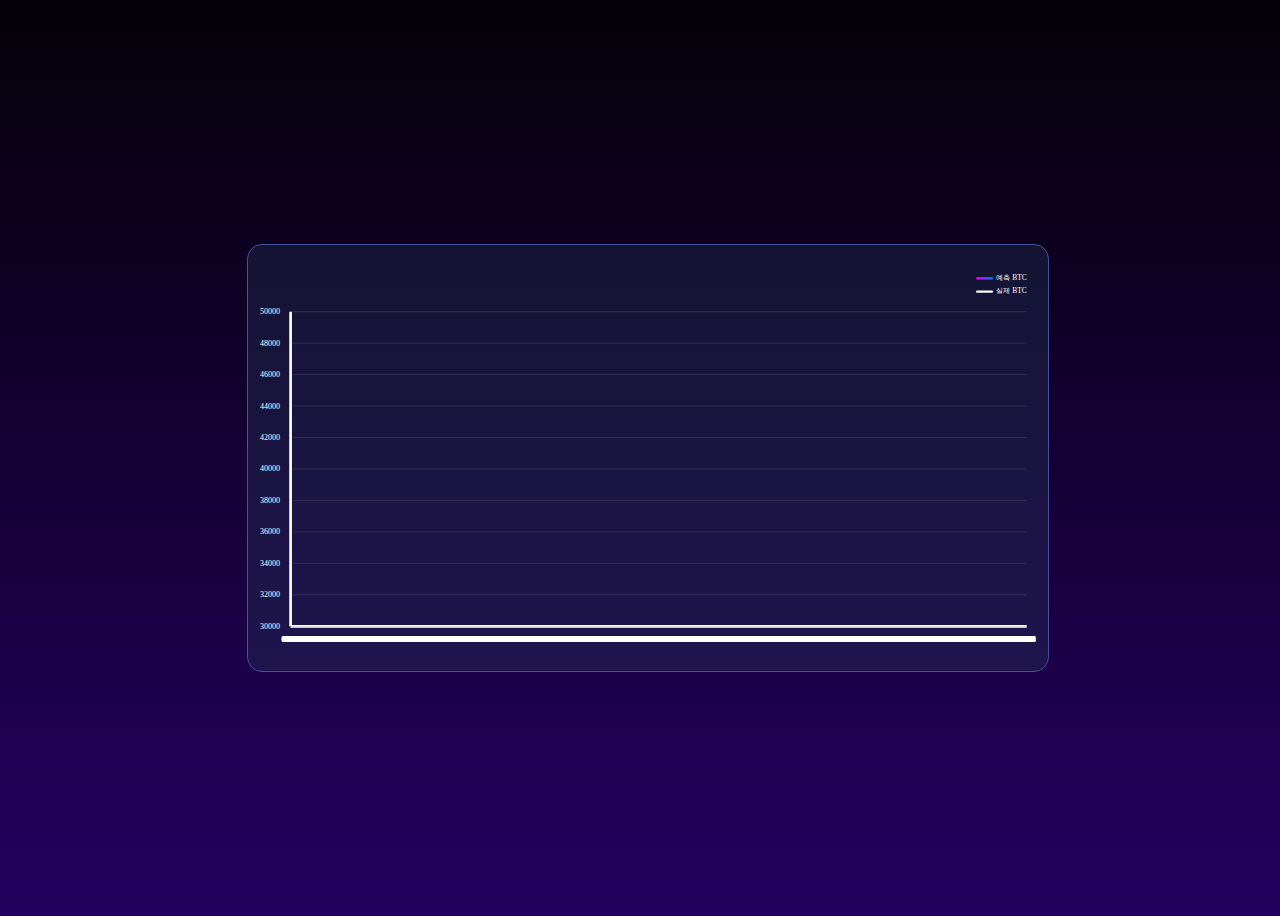
==== Chart/Line/drawLineWithJS/index.html @ 3fea1549 "테스트 데이터 변경" ====
<!DOCTYPE html>
<html lang="en">
  <head>
    <meta charset="UTF-8" />
    <meta name="viewport" content="width=device-width, initial-scale=1.0" />
    <title>Document</title>
    <style>
      body {
        display: grid;
        place-items: center;
        width: 100vw;
        height: 100vh;
        background: linear-gradient(180deg, #040108 0%, #250061 100%);
        box-sizing: border-box;
      }
      .container {
        width: 800px;
        border-radius: 15px;
        border: 1px solid #48519b;
        background-color: rgba(37, 57, 88, 0.35);
      }
    </style>
  </head>
  <body>
    <div id="chart" class="container"></div>
  </body>
  <script src="./Chart.js"></script>
  <script>
    let testMax = 50000;
    let testMin = 30000;
    let arr = [
      755000, 750000, 739000, 768000, 768000, 777000, 778000, 834000, 846000,
      925000, 1010000, 935000, 897000, 865000, 890000, 932000, 910000, 881000,
      874000, 905000, 910000, 885000, 885000, 893000, 898000, 899000, 892000,
      888000, 870000, 870000, 892000, 886000, 879000, 864000, 874000, 883000,
      899000, 902000, 896000, 891000, 890000, 866000, 824000, 821000, 805000,
      756000, 776000, 729000, 715000, 681000, 687000, 681000, 693000, 678000,
      676000, 655000, 642000, 618000, 670000, 633000, 576000, 600000, 610000,
      605000, 598000, 600000, 605000, 736000, 690000, 685000, 657000, 646000,
      656000, 654000, 652000, 664000, 669000, 669000, 670000, 674000, 668000,
      649000, 653000, 638000, 620000, 601000, 610000, 601000, 619000, 624000,
      552000, 539000, 527000, 488000, 476000, 496000, 480000, 438000, 460000,
      465000, 477000, 471000, 473000, 467000, 426000, 431000, 453000, 434000,
      498000, 528000, 548000, 531000, 514000, 524000, 532000, 533000, 531000,
      520000, 524000, 475000, 478000, 478000, 456000, 469000, 466000, 465000,
      461000, 459000, 456000, 447000, 449000, 460000, 459000, 469000, 472000,
      455000, 455000, 451000, 454000, 464000, 468000, 672000, 665000, 650000,
      651000, 650000, 640000, 638000, 640000, 640000, 642000, 645000, 645000,
      634000, 641000, 637000, 642000, 645000, 653000, 648000, 646000, 643000,
      642000, 626000, 621000, 611000, 613000, 595000, 594000, 592000, 594000,
      613000, 606000, 603000, 605000, 602000, 605000, 609000, 616000, 610000,
      614000, 609000, 593000, 562000, 516000, 523000, 517000, 510000, 470000,
      490000, 507000, 533000, 530000, 519000, 517000, 519000, 523000, 523000,
      518000, 515000, 513000, 493000, 488000, 486000, 486000, 490000, 489000,
      487000, 489000, 478000, 479000, 487000, 484000, 484000, 488000, 486000,
      485000, 475000, 458000, 444000, 399000, 430000, 417000, 412000, 409000,
      438000, 417000, 413000, 409000, 404000, 392000, 390000, 396000, 390000,
      384000, 359000, 333000, 350000, 348000, 371000, 406000, 383000, 377000,
      382000, 389000, 411000, 408000, 395000, 393000, 404000, 408000, 400000,
      403000, 399000, 377000, 381000, 366000, 370000, 370000, 370000, 355000,
      352000, 354000, 344000, 340000, 346000, 346000, 358000, 361000, 371000,
      368000, 377000, 389000, 385000, 418000, 474000, 434000, 406000, 412000,
      427000, 413000, 414000, 398000, 386000, 390000, 392000, 410000, 418000,
      411000, 409000, 406000, 419000, 415000, 420000, 423000, 419000, 415000,
      416000, 415000, 416000, 412000, 380000, 388000, 395000, 390000, 389000,
      388000, 386000, 372000, 358000, 345000, 347000, 360000, 359000, 363000,
      370000, 367000, 353000, 357000, 345000, 347000, 347000, 339000, 341000,
      345000, 347000, 333000, 292000, 299000, 299000, 312000, 308000, 310000,
      302000, 302000, 295000, 252000, 209000, 230500, 220000, 209000, 225000,
      224500, 225500, 227000, 251000, 249000, 255500, 265500, 301500, 287000,
      278000, 246000, 253000, 251500, 231000, 250500, 265000, 247500, 248500,
      245000, 245000, 245500, 242500, 237000, 244000, 243500, 255000, 267500,
      266000, 260000, 262500, 263000, 263500, 271500, 273000, 264500, 265000,
      266000, 264500, 261500, 275500, 274500, 274000, 286000, 297000, 307500,
      298000, 299000, 298500, 299000, 308000, 328500, 326500, 327000, 323500,
      315000, 319500, 326500, 320000, 305000, 289000, 288500, 288000, 288500,
      294000, 273000, 271000, 277000, 273000, 274500, 268500, 270500, 270500,
      268000, 271000, 276500, 274500, 278500, 279000, 278500, 269500, 267000,
      259500, 257500, 259500, 257500, 238500, 242500, 246000, 243500, 242500,
      245500, 243000, 243000, 256000, 255000, 252000, 248000, 237000, 241500,
      243000, 242500, 251500, 253000, 252000, 260000, 259000, 255000, 254500,
      253500, 258000, 261500, 264000, 263500, 265500, 265500, 258500, 259500,
      259500, 258000, 259500, 256000, 257500, 258500, 259000, 263500, 264500,
      261500, 262000, 263500, 264000, 263000, 259500, 258500, 254500, 252000,
      252500, 251000, 250000, 250500, 248000, 253500, 255500, 253500, 255500,
      257000, 256500, 260000, 261500, 269000, 283500, 279500, 277000, 277000,
      274500, 276500, 277000, 276000, 274000, 274000, 278500, 285500, 285500,
      298000, 312500, 307500, 306000, 302500, 279000, 280000, 279500, 273000,
      279000, 271500, 258500, 270500, 267000, 267000, 269500, 270000, 271000,
      270000, 270000, 270500, 273500, 278000, 288500, 288500, 291000, 286500,
      287000, 289000, 287000, 283500, 278500, 277000, 274500, 276000, 277000,
      277000, 277000, 274000, 277000, 278500, 281000, 286500, 284500, 283000,
      290500, 289000, 287000, 288000, 290000, 290500, 289500, 289000, 296000,
      295500, 291500, 291500, 291500, 293000, 293500, 296500, 296500, 298000,
      311500, 327000, 316000, 314000, 316000, 313000, 319500, 321500, 326000,
      346500, 334000, 344500, 361500, 373500, 388500, 391500, 385000, 402000,
      464000, 599000, 467000, 448500, 466500, 460000, 457500, 421000, 364000,
      388000, 393500, 388500, 377000, 376000, 391000, 393000, 385000, 379500,
      380000, 379500, 381500, 376500, 377000, 404500, 415500, 417500, 424500,
      445000, 429500, 427000, 430000, 430000, 442000, 457000, 471000, 475000,
      509000, 506000, 520000, 514000, 536000, 539000, 554000, 550000, 551000,
      555000, 561000, 556000, 534000, 531000, 535000, 543000, 546000, 503000,
      502000, 507000, 503000, 504000, 506000, 515000, 519000, 514000, 521000,
      518000, 517000, 542000, 546000, 541000, 533000, 540000, 539000, 516000,
      522000, 479000, 453000, 475000, 470000, 468000, 497000, 507000, 481000,
      465000, 485000, 484000, 476000, 481000, 470000, 464000, 468000, 469000,
      465000, 462000, 459000, 463000, 473000, 467000, 470000, 470000, 470000,
      478000, 474000, 480000, 487500, 501000, 506500, 504000, 517500, 520500,
      521500, 532500, 530500, 538000, 520000, 519000, 519000, 520000, 527000,
      528000, 539000, 536000, 528000, 518000, 512000, 487000, 500000, 502000,
      502000, 500000, 503000, 507000, 501000, 496000, 499000, 499000, 499000,
      498000, 488000, 479000, 484000, 485000, 491000, 489000, 490000, 492500,
      491500, 493000, 499500, 488500, 480000, 484000, 483500, 486500, 487000,
      487000, 492500, 495000, 489500, 493500, 488000, 489000, 490000, 493000,
      492500, 495000, 496000, 498500, 500000, 499000, 498000, 502500, 510000,
      515000, 518000, 520000, 529500, 534500, 523000, 512000, 518000, 521000,
      519000, 514000, 517000, 519000, 519000, 522000, 527000, 526000, 531000,
      528000, 527000, 526000, 530000, 532000, 532000, 536000, 532000, 534000,
      533000, 529000, 528000, 528000, 527000, 534000, 534000, 537000, 579000,
      618000, 670000, 668000, 663000, 653000, 643000, 669000, 674000, 680000,
      690000, 685000, 686000, 685000, 688000, 695000, 784000, 867000, 852000,
      835000, 882000, 903000, 905000, 921000, 885000, 794000, 792000, 680000,
      788000, 812000, 756000, 755000, 763000, 760000, 777000, 795000, 818000,
      790000, 802000, 796000, 806000, 770000, 774000, 777000, 766000, 768000,
      769000, 777000, 769000, 770000, 770000, 774000, 788000, 779000, 779000,
      773000, 762000, 764000, 763000, 761000, 752000, 756000, 755000, 750000,
      747000, 718000, 703000, 690000, 628000, 650000, 651000, 646000, 679000,
      674000, 669000, 677000, 676000, 665000, 667000, 661000, 646000, 653000,
      650000, 650000, 652000, 658000, 657000, 660000, 663000, 659000, 649000,
      655000, 648000, 648000, 651000, 651000, 647000, 647000, 646000, 652000,
      687000, 678000, 688000, 680000, 691000, 694000, 700000, 700000, 681000,
      691000, 694000, 691000, 692000, 692000, 695000, 694000, 691000, 676000,
      668000, 673000, 674000, 671000, 678000, 677000, 674000, 674000, 678000,
      686000, 686000, 684000, 683000, 691000, 690000, 696000, 694000, 693000,
      696000, 719000, 730000, 729000, 728000, 734000, 735000, 737000, 733000,
      714000, 719000, 725000, 736000, 752000, 750000, 759000, 767000, 789000,
      790000, 825000, 817000, 813000, 834000, 837000, 847000, 802000, 799000,
      800000, 803000, 814000, 830000, 827000, 838000, 827000, 808000, 825000,
      833000, 858000, 884000, 904000, 904000, 879000, 884000, 898000, 892000,
      890000, 883000, 879000, 881000, 879000, 874000, 882000, 895000, 915000,
      910000, 913000, 905000, 908000, 908000, 907000, 916000, 920000, 915000,
      926000, 932000, 932000, 934000, 942000, 961000, 960000, 963000, 965000,
      996000, 1070000, 1140000, 1136000, 1085000, 1125000, 1146000, 1191000,
      1196000, 1187000, 1192000, 1216000, 1323000, 1343000, 1404000, 1324000,
      1172000, 1115000, 1167000, 1120000, 1113000, 997000, 924000, 963000,
      988000, 975000, 985000, 1065000, 1037000, 1065000, 1070000, 1097000,
      1094000, 1101000, 1085000, 1077000, 1089000, 1092000, 1096000, 1100000,
      1100000, 1132000, 1174000, 1195000, 1232000, 1228000, 1236000, 1232000,
      1243000, 1244000, 1132000, 1145000, 1193000, 1192000, 1182000, 1182000,
      1182000, 1193000, 1237000, 1238000, 1237000, 1241000, 1285000, 1311000,
      1350000, 1407000, 1375000, 1373000, 1391000, 1395000, 1421000, 1458000,
      1540000, 1531000, 1520000, 1516000, 1468000, 1421000, 1407000, 1474000,
      1428000, 1448000, 1475000, 1499000, 1499000, 1501000, 1488000, 1397000,
      1259000, 1306000, 1331000, 1268000, 1251000, 1167000, 1116000, 1189000,
      1207000, 1250000, 1219000, 1204000, 1236000, 1275000, 1272000, 1327000,
      1310000, 1317000, 1350000, 1390000, 1381000, 1385000, 1407000, 1411000,
      1417000, 1357000, 1391000, 1392000, 1376000, 1389000, 1403000, 1406000,
      1436000, 1452000, 1442000, 1450000, 1448000, 1454000, 1457000, 1475000,
      1480000, 1491000, 1518000, 1635000, 1700000, 1696000, 1813000, 1997000,
      1902000, 1912000, 2083000, 2306000, 2261000, 2352000, 2293000, 2231000,
      2285000, 2152000, 2173000, 2266000, 2269000, 2373000, 2471000, 2613000,
      3093000, 3161000, 3540000, 4681000, 3525000, 2809000, 3013000, 3089000,
      3142000, 2996000, 3119000, 3083000, 3105000, 3070000, 3098000, 3326000,
      3305000, 3210000, 3310000, 3307000, 3272000, 3274000, 3211000, 3152000,
      2880000, 3024000, 3154000, 3155000, 3198000, 3297000, 3437000, 3435000,
      3445000, 3394000, 3414000, 3251000, 3005000, 3088000, 3063000, 3087000,
      3050000, 2999000, 3092000, 3126000, 3100000, 3108000, 3062000, 3054000,
      3048000, 2980000, 2843000, 2829000, 2831000, 2731000, 2202000, 2042000,
      2356000, 2738000, 2710000, 2871000, 3039000, 3082000, 3068000, 3053000,
      2861000, 2826000, 2878000, 3159000, 3041000, 3079000, 3107000, 3041000,
      3035000, 3051000, 3146000, 3485000, 3579000, 3711000, 3830000, 3674000,
      3874000, 4090000, 4328000, 4597000, 4876000, 4645000, 4792000, 5035000,
      4900000, 4718000, 4763000, 4639000, 4437000, 4708000, 4733000, 4908000,
      4881000, 4905000, 4889000, 5056000, 5050000, 5153000, 5248000, 5051000,
      4958000, 4830000, 4853000, 5016000, 5084000, 4951000, 4818000, 4768000,
      4767000, 4760000, 4430000, 4060000, 3970000, 4011000, 4115000, 4367000,
      4409000, 4435000, 4295000, 4104000, 4236000, 4198000, 4288000, 4380000,
      4529000, 4558000, 4670000, 4786000, 4881000, 5050000, 4891000, 4862000,
      4940000, 4978000, 4979000, 5112000, 5387000, 5485000, 5512000, 5960000,
      6550000, 6524000, 6331000, 6350000, 6332000, 5994000, 6490000, 6721000,
      7077000, 6932000, 6769000, 6504000, 6422000, 6777000, 6687000, 6644000,
      6641000, 6876000, 7213000, 7485000, 8148000, 8215000, 8200000, 8550000,
      8303000, 8135000, 8418000, 8141000, 7641000, 7273000, 7085000, 7459000,
      7466000, 8103000, 8359000, 8690000, 8517000, 8531000, 8948000, 9025000,
      9027000, 8999000, 9120000, 9436000, 10120000, 10955000, 11589000,
      13055000, 10898000, 12233000, 12663000, 13259000, 13401000, 14237000,
      15993000, 19967000, 20646000, 17544000, 17540000, 18820000, 19130000,
      18600000, 18687000, 20018000, 21000000, 22090000, 21603000, 21543000,
      21399000, 20850000, 16698000, 19420000, 18604000, 18929000, 21610000,
      21495000, 19597000, 19098000, 18273000, 18674000, 18657000, 18772000,
      19970000, 20373000, 22844000, 24092000, 25043000, 22888000, 22685000,
      20536000, 19495000, 19698000, 20662000, 19014000, 19301000, 15649000,
      11820000, 14765000, 14887000, 16458000, 14300000, 13331000, 12898000,
      13287000, 12922000, 12635000, 12481000, 13295000, 12818000, 12100000,
      11075000, 10453000, 8884000, 9650000, 9458000, 8300000, 7925000, 8910000,
      9407000, 9603000, 9902000, 9738000, 9753000, 9896000, 10437000, 11061000,
      11363000, 11830000, 12216000, 12334000, 13376000, 12944000, 11830000,
      12087000, 11500000, 10999000, 11544000, 11995000, 11928000, 12023000,
      12200000, 12700000, 12361000, 12572000, 12290000, 11919000, 10943000,
      10310000, 10376000, 10163000, 10388000, 10075000, 9706000, 9120000,
      9165000, 8742000, 8237000, 9440000, 9453000, 10030000, 9500000, 9519000,
      9908000, 9570000, 9006000, 8876000, 8663000, 8217000, 7627000, 7794000,
      7193000, 7570000, 8017000, 7563000, 7408000, 7223000, 7447000, 7598000,
      7364000, 7340000, 7416000, 7902000, 8445000, 8333000, 8583000, 8549000,
      8606000, 8505000, 8878000, 9146000, 9438000, 9664000, 9708000, 10087000,
      9864000, 9774000, 10052000, 10046000, 10091000, 10120000, 9844000,
      9959000, 10351000, 10602000, 10859000, 10571000, 10357000, 10192000,
      10339000, 10264000, 9481000, 9485000, 9729000, 9798000, 9597000, 9189000,
      9274000, 9035000, 9165000, 9214000, 9337000, 9163000, 8887000, 8367000,
      8282000, 8291000, 8151000, 8054000, 8241000, 8207000, 8329000, 8188000,
      8336000, 8375000, 8233000, 8177000, 8334000, 8364000, 8289000, 8309000,
      8008000, 7436000, 7524000, 7162000, 7138000, 7289000, 7179000, 7237000,
      7204000, 7525000, 7392000, 7445000, 7016000, 6951000, 6749000, 7069000,
      6973000, 6861000, 6909000, 6686000, 7121000, 7018000, 7301000, 7235000,
      7345000, 7289000, 7359000, 7397000, 7522000, 7514000, 7224000, 7231000,
      7020000, 7095000, 7089000, 7203000, 7385000, 7452000, 8282000, 8349000,
      8476000, 8328000, 8449000, 8682000, 9225000, 9144000, 9199000, 8807000,
      9093000, 9174000, 9166000, 8730000, 8648000, 8647000, 8531000, 8125000,
      8000000, 7999000, 8112000, 7545000, 7521000, 7442000, 7192000, 7386000,
      7471000, 7149000, 7424000, 7342000, 7456000, 7336000, 7398000, 7432000,
      7370000, 7541000, 7379000, 7430000, 7570000, 7542000, 7556000, 7842000,
      7857000, 7729000, 7810000, 7930000, 8060000, 8129000, 8254000, 7944000,
      7435000, 7370000, 7378000, 7351000, 7273000, 7174000, 7273000, 7371000,
      7316000, 7381000, 7350000, 7219000, 7250000, 7182000, 7245000, 7520000,
      7460000, 7482000, 7428000, 7320000, 7344000, 7316000, 7444000, 7337000,
      7397000, 7336000, 7354000, 7371000, 7442000, 7470000, 7466000, 7440000,
      7540000, 7492000, 7443000, 7254000, 7218000, 7183000, 7210000, 7400000,
      7350000, 7319000, 7351000, 7299000, 7306000, 7312000, 7287000, 7289000,
      7312000, 7285000, 7266000, 7267000, 7273000, 7146000, 7147000, 7100000,
      7165000, 7194000, 7145000, 7176000, 7236000, 7213000, 7306000, 7341000,
      7224000, 7266000, 7231000, 7254000, 7234000, 7149000, 6271000, 6443000,
      6377000, 6408000, 5951000, 5510000, 5165000, 5157000, 5013000, 4932000,
      4445000, 4392000, 4311000, 4780000, 4850000, 4555000, 4742000, 4710000,
      4515000, 4545000, 4359000, 4233000, 3862000, 3783000, 3966000, 3931000,
      3800000, 3845000, 3839000, 3704000, 3591000, 3651000, 3814000, 3981000,
      4230000, 4474000, 4490000, 4323000, 4428000, 4662000, 4224000, 4189000,
      4247000, 4094000, 4299000, 4260000, 4265000, 4179000, 4302000, 4310000,
      4262000, 4299000, 4313000, 4500000, 4526000, 4440000, 4243000, 4098000,
      4092000, 4058000, 3978000, 4094000, 4060000, 4031000, 4040000, 4121000,
      3975000, 3974000, 4004000, 3994000, 3972000, 3940000, 3963000, 3945000,
      3825000, 3796000, 3811000, 3762000, 3808000, 3820000, 3818000, 3812000,
      3826000, 3774000, 3791000, 3834000, 3993000, 3967000, 4005000, 3994000,
      3975000, 3984000, 3990000, 4017000, 4012000, 4179000, 4284000, 4297000,
      4335000, 4364000, 4342000, 4249000, 4230000, 4242000, 4243000, 4255000,
      4257000, 4252000, 4248000, 4162000, 4233000, 4245000, 4300000, 4334000,
      4359000, 4326000, 4321000, 4330000, 4316000, 4349000, 4361000, 4439000,
      4430000, 4446000, 4473000, 4520000, 4449000, 4499000, 4497000, 4522000,
      4507000, 4465000, 4530000, 4559000, 4633000, 4606000, 4652000, 4770000,
      5334000, 5611000, 5627000, 5638000, 5740000, 5843000, 5999000, 5982000,
      6051000, 5843000, 5875000, 5893000, 5886000, 5957000, 5868000, 5985000,
      6033000, 6054000, 6121000, 6134000, 6149000, 6469000, 6440000, 6387000,
      6140000, 6107000, 6139000, 6044000, 6132000, 6142000, 6327000, 6632000,
      6518000, 6692000, 6634000, 6789000, 6865000, 7083000, 7383000, 7898000,
      8121000, 8744000, 9591000, 9327000, 9493000, 8599000, 8916000, 9423000,
      9423000, 9524000, 9448000, 9338000, 9574000, 9602000, 9548000, 10440000,
      10315000, 10401000, 10401000, 10257000, 10280000, 10455000, 10250000,
      9800000, 9431000, 9300000, 9638000, 9693000, 9575000, 9665000, 9497000,
      9664000, 9776000, 10208000, 10410000, 11016000, 11140000, 10902000,
      10869000, 11139000, 11560000, 12451000, 12436000, 12801000, 13329000,
      15258000, 14602000, 14566000, 14651000, 13917000, 12532000, 12851000,
      13748000, 14251000, 13697000, 13680000, 13569000, 14175000, 14617000,
      14903000, 14157000, 13959000, 13737000, 12886000, 12695000, 12563000,
      11626000, 12175000, 12347000, 12580000, 12350000, 12222000, 11938000,
      11699000, 11821000, 11582000, 11252000, 11328000, 11287000, 11309000,
      11759000, 11850000, 12600000, 12770000, 12738000, 13910000, 13959000,
      14305000, 14013000, 14140000, 13783000, 13696000, 13703000, 13211000,
      12730000, 12188000, 12305000, 12530000, 12676000, 12940000, 12774000,
      12164000, 12213000, 12465000, 12074000, 12148000, 12396000, 12218000,
      12246000, 11427000, 11644000, 11606000, 11576000, 12024000, 12785000,
      12470000, 12625000, 12915000, 12451000, 12390000, 12318000, 12155000,
      12040000, 12311000, 12274000, 12273000, 12169000, 12023000, 12086000,
      12044000, 11754000, 12085000, 11860000, 11874000, 11788000, 11327000,
      10033000, 9849000, 9562000, 9717000, 9610000, 9854000, 10032000, 9947000,
      9830000, 9803000, 9615000, 9493000, 9739000, 9747000, 10053000, 10078000,
      9852000, 9962000, 9946000, 9778000, 9797000, 9489000, 9552000, 9404000,
      9505000, 9510000, 9735000, 9664000, 8844000, 8801000, 9014000, 10625000,
      11063000, 10853000, 10887000, 10600000, 10798000, 10689000, 10867000,
      10720000, 10820000, 10804000, 10753000, 10688000, 10182000, 10268000,
      10241000, 10180000, 10121000, 10187000, 10108000, 9903000, 9940000,
      9953000, 9867000, 9451000, 9521000, 9200000, 8419000, 8600000, 8389000,
      8416000, 8297000, 8469000, 8754000, 9107000, 8860000, 8716000, 8589000,
      8665000, 8793000, 8720000, 8680000, 8820000, 8803000, 8832000, 8598000,
      8513000, 8447000, 8487000, 8487000, 8351000, 8313000, 8295000, 7862000,
      7816000, 8305000, 8372000, 8292000, 8323000, 8776000, 8550000, 8378000,
      8364000, 8343000, 8438000, 8510000, 8402000, 8343000, 8327000, 8240000,
      8379000, 8443000, 8552000, 8654000, 9023000, 9530000, 8983000, 9121000,
      9104000, 9180000, 9145000, 9671000, 9877000, 9768000, 9882000, 10079000,
      9785000, 9884000, 9878000, 9887000, 9661000, 9830000, 9692000, 9841000,
      10050000, 10282000, 10651000, 10638000, 10682000, 10804000, 10838000,
      10831000, 10595000, 10869000, 11331000, 11537000, 11463000, 11725000,
      11542000, 11481000, 11827000, 11759000, 11816000, 11856000, 11415000,
      11271000, 11423000, 11855000, 11460000, 11536000, 11489000, 11701000,
      11660000, 11393000, 11022000, 10743000, 10499000, 10436000, 10380000,
      10573000, 10498000, 10468000, 10763000, 10794000, 10870000, 10398000,
      9446000, 9693000, 9370000, 7700000, 6997000, 6860000, 6816000, 6391000,
      6564000, 6668000, 7276000, 8217000, 7750000, 7637000, 7748000, 8203000,
      8270000, 8153000, 8131000, 7650000, 7545000, 7740000, 7848000, 7630000,
      8194000, 8162000, 8134000, 8185000, 8498000, 8711000, 8748000, 8817000,
      8352000, 8365000, 8563000, 8254000, 8397000, 8223000, 8474000, 8510000,
      8717000, 8625000, 8592000, 8349000, 8627000, 9041000, 9111000, 9179000,
      9285000, 9345000, 9354000, 10070000, 10683000, 10758000, 10840000,
      10749000, 10720000, 10828000, 11200000, 11559000, 12042000, 11703000,
      10628000, 10780000, 10760000, 10975000, 11668000, 11519000, 11379000,
      11750000, 11648000, 11645000, 11728000, 11000000, 11101000, 11145000,
      10978000, 10624000, 10709000, 11100000, 11455000, 11418000, 11494000,
      11374000, 11509000, 11600000, 11556000, 11704000, 11640000, 11606000,
      11433000, 11600000, 11635000, 11615000, 11533000, 11338000, 11361000,
      11254000, 11084000, 11355000, 11381000, 11347000, 11314000, 11248000,
      11275000, 11384000, 11540000, 11200000, 11097000, 10935000, 10986000,
      11030000, 10878000, 10973000, 11019000, 10992000, 10862000, 10835000,
      10789000, 10978000, 10964000, 11140000, 11001000, 10921000, 10947000,
      10940000, 11015000, 10979000, 10996000, 10910000, 10922000, 10911000,
      10900000, 10926000, 11150000, 11098000, 11229000, 11322000, 11365000,
      11748000, 12339000, 13104000, 13116000, 12993000, 13269000, 13750000,
      13114000, 13383000, 13320000, 13753000, 13921000, 13756000, 13857000,
      13652000, 13984000, 13734000, 13701000, 13601000, 13767000, 13834000,
      13821000, 14070000, 13935000, 13834000, 13935000, 13904000, 13788000,
      13774000, 13843000, 13509000, 13520000, 13383000, 13436000, 13439000,
      13615000, 13753000, 13930000, 13369000, 12946000, 12553000, 12450000,
      12329000, 11995000, 12112000, 12186000, 12295000, 12228000, 12285000,
      12298000, 12594000, 12752000, 12832000, 12719000, 12738000, 12952000,
      12696000, 12230000, 12232000, 12229000, 12116000, 12403000, 12459000,
      12418000, 12610000, 12503000, 12521000, 12610000, 12383000, 12350000,
      12425000, 12457000, 12439000, 12372000, 12630000, 12661000, 12882000,
      12928000, 13118000, 13082000, 13105000, 13090000, 13019000, 13057000,
      13127000, 13290000, 13644000, 14357000, 14502000, 14549000, 14683000,
      14639000, 14834000, 15029000, 14788000, 15135000, 15164000, 15601000,
      15597000, 15298000, 15610000, 15706000, 16672000, 17292000, 17100000,
      17120000, 16850000, 16988000, 17297000, 17660000, 17856000, 17701000,
      17721000, 18005000, 18767000, 19546000, 19985000, 20528000, 20561000,
      20084000, 20063000, 21240000, 21060000, 18854000, 18740000, 19135000,
      19813000, 20942000, 21260000, 20813000, 21102000, 20761000, 20731000,
      20785000, 20844000, 20493000, 20112000, 19767000, 19849000, 20041000,
      20939000, 20900000, 21066000, 22361000, 24832000, 24754000, 25534000,
      25864000, 25664000, 26119000, 26764000, 26263000, 26586000, 27924000,
      30260000, 30226000, 29834000, 31200000, 31596000, 32235000, 34364000,
      38096000, 36632000, 36512000, 38188000, 42700000, 47449000, 46718000,
      44404000, 37726000, 37332000, 38171000, 43381000, 40682000, 40690000,
      38723000, 39889000, 40329000, 38708000, 35298000, 36064000, 35293000,
      35240000, 37876000, 35113000, 33487000, 35297000, 39554000, 37269000,
      36652000, 36516000, 37274000, 38669000, 39414000, 40352000, 42927000,
      41268000, 45837000, 49534000, 48402000, 50656000, 50506000, 50890000,
      51885000, 51732000, 54293000, 56582000, 58029000, 59325000, 64588000,
      65085000, 59803000, 52556000, 55331000, 57468000, 53672000, 54016000,
      51403000, 54363000, 55600000, 57669000, 56759000, 55836000, 55236000,
      57691000, 58137000, 62203000, 64047000, 65061000, 65265000, 68689000,
      69209000, 65171000, 64220000, 63521000, 67305000, 68318000, 68745000,
      67093000, 67092000, 65240000, 67584000, 63115000, 64170000, 65632000,
      66784000, 68860000, 70099000, 70508000, 72067000, 73338000, 75280000,
      73224000, 76642000, 77605000, 72387000, 74330000, 75471000, 78514000,
      77688000, 78106000, 80374000, 80420000, 78865000, 79623000, 77857000,
      73216000, 72872000, 69680000, 70300000, 66012000, 57466000, 59252000,
      61049000, 62852000, 64293000, 63239000, 63299000, 66423000, 68695000,
      68403000, 69713000, 68474000, 68719000, 68823000, 67839000, 70227000,
      70670000, 70858000, 68476000, 68757000, 63068000, 62030000, 60660000,
      59335000, 53803000, 53675000, 48498000, 51561000, 48603000, 46887000,
      42198000, 45312000, 46080000, 47741000, 47760000, 44555000, 41918000,
      42305000, 43214000, 43466000, 43995000, 44911000, 43276000, 41987000,
      42075000, 41758000, 36900000, 40061000, 42878000, 43223000, 41431000,
      41722000, 46828000, 46261000, 45113000, 45545000, 43443000, 42593000,
      40680000, 39099000, 35609000, 39464000, 39619000, 38310000, 36505000,
      38650000, 39833000, 41842000, 40232000, 39060000, 39460000, 40347000,
      41124000, 39416000, 39809000, 40319000, 38975000, 39486000, 39918000,
      39922000, 39433000, 38430000, 38725000, 37559000, 37712000, 37365000,
      37049000, 36760000, 35251000, 37459000, 38030000, 38098000, 39507000,
      39827000, 44635000, 43995000, 45647000, 46041000, 45227000, 47860000,
      47822000, 45932000, 44809000, 45353000, 45243000, 47232000, 50027000,
      50657000, 52366000, 52359000, 53220000, 51612000, 53955000, 54570000,
      53700000, 53763000, 53749000, 53212000, 53514000, 56822000, 57532000,
      56777000, 57995000, 56951000, 56364000, 55068000, 56566000, 56988000,
      56792000, 56353000, 55324000, 55345000, 57640000, 58778000, 57825000,
      57970000, 59557000, 58200000, 54722000, 55992000, 55096000, 55028000,
      55179000, 53946000, 55987000, 57207000, 56946000, 57439000, 58462000,
      57840000, 54772000, 51878000, 52040000, 53513000, 52200000, 51790000,
      52897000, 52516000, 50992000, 51344000, 52636000, 57080000, 58560000,
      58137000, 57773000, 60443000, 65898000, 65767000, 66543000, 67153000,
      67395000, 70604000, 69708000, 68523000, 69638000, 73679000, 74339000,
      74727000, 76297000, 76498000, 80907000, 77615000, 75127000, 74627000,
      73865000, 76683000, 74788000, 72304000, 74083000, 73710000, 73456000,
      72129000, 73073000, 74543000, 72950000, 74079000, 74223000, 74029000,
      74914000, 79217000, 80611000, 81806000, 79080000, 77546000, 78668000,
      78178000, 78363000, 75018000, 73062000, 73157000, 71986000, 72297000,
      72992000, 72416000, 71500000, 70275000, 73152000, 70141000, 69575000,
      69577000, 71585000, 72368000, 71913000, 70571000, 70090000, 60452000,
      61265000, 60144000, 63542000, 62024000, 60292000, 60270000, 60389000,
      61974000, 59768000, 58605000, 58809000, 60220000, 57737000, 58339000,
      58830000, 57429000, 59729000, 59943000, 59638000, 61870000, 61664000,
      60685000, 61958000, 59937000, 58141000, 57593000, 58441000, 57236000,
      57348000, 57085000, 57540000, 56772000, 52850000, 51904000, 51651000,
      51470000, 50013000, 50702000, 53450000, 53652000, 52236000, 52307000,
      52449000, 51885000, 50369000, 51246000, 51772000, 47210000, 43478000,
      43380000, 41368000, 44178000, 46704000, 45211000, 45687000, 46632000,
      46820000, 46347000, 47435000, 46619000, 45008000, 46466000, 50729000,
      50589000, 52846000, 53326000, 53208000, 53799000, 52769000, 51343000,
      51872000, 51662000, 53508000, 52796000, 51070000, 49285000, 48514000,
      46715000, 47172000, 46466000, 46781000, 43895000, 47648000, 47804000,
      47379000, 48556000, 53113000, 54198000, 52989000, 50550000, 48368000,
      47938000, 48083000, 48191000, 51840000, 48760000, 48948000, 48569000,
      48507000, 48614000, 48541000, 50298000, 49941000, 49720000, 50747000,
      50648000, 50162000, 51920000, 51628000, 52534000, 54051000, 53813000,
      53978000, 56914000, 57511000, 56839000, 56643000, 56167000, 56658000,
      56705000, 56200000, 56187000, 54372000, 53647000, 54352000, 52965000,
      53163000, 51372000, 50124000, 50844000, 50628000, 50379000, 50605000,
      50321000, 49418000, 51720000, 51614000, 52569000, 50131000, 49919000,
      49885000, 49364000, 49571000, 49250000, 50185000, 49892000, 49345000,
      48983000, 49755000, 49174000, 49786000, 49254000, 46857000, 46796000,
      45163000, 43014000, 41067000, 41824000, 39324000, 40467000, 38650000,
      39376000, 38888000, 38959000, 37657000, 38239000, 38092000, 37999000,
      38565000, 38697000, 37045000, 38031000, 37468000, 36816000, 36908000,
      37211000, 38246000, 39787000, 39320000, 38002000, 37496000, 37900000,
      37795000, 39708000, 37987000, 38604000, 38314000, 37986000, 36959000,
      35949000, 30241000, 29235000, 27699000, 27479000, 26979000, 25266000,
      25431000, 26958000, 27853000, 26921000, 26824000, 27432000, 27482000,
      27846000, 27081000, 27067000, 26387000, 25233000, 25644000, 25506000,
      25274000, 25669000, 25787000, 26536000, 27297000, 28468000, 28206000,
      27349000, 26884000, 26367000, 25900000, 26409000, 27593000, 27490000,
      27954000, 29001000, 29614000, 31681000, 29812000, 31115000, 29335000,
      29943000, 29011000, 27911000, 28638000, 30373000, 31656000, 32068000,
      31281000, 30972000, 30725000, 31145000, 30682000, 30721000, 30731000,
      30597000, 31833000, 30829000, 31734000, 32495000, 31808000, 32561000,
      32664000, 32398000, 31863000, 31431000, 31578000, 29321000, 29248000,
      29360000, 29151000, 29264000, 29229000, 29374000, 28861000, 27697000,
      27485000, 27753000, 27376000, 27531000, 27252000, 27937000, 27377000,
      27307000, 27390000, 27418000, 26528000, 26925000, 29037000, 29232000,
      29537000, 30594000, 29223000, 28412000, 27909000, 27725000, 27992000,
      27856000, 27323000, 26916000, 27157000, 26968000, 26883000, 27446000,
      27232000, 27469000, 28837000, 27919000, 27639000, 28621000, 27849000,
      27701000, 28052000, 28775000, 28477000, 28561000, 28025000, 27802000,
      27807000, 27573000, 27327000, 27358000, 26690000, 27935000, 27637000,
      27543000, 27908000, 27875000, 27607000, 27767000, 27401000, 27645000,
      27586000, 27738000, 27831000, 29275000, 28864000, 28928000, 29258000,
      29138000, 28644000, 28684000, 28907000, 28761000, 29565000, 29715000,
      29638000, 29047000, 27533000, 25249000, 24638000, 23457000, 23398000,
      22994000, 22609000, 23022000, 22606000, 22739000, 23001000, 22989000,
      22970000, 22639000, 22480000, 22889000, 22621000, 22731000, 22741000,
      22674000, 22390000, 22403000, 22790000, 23115000, 22765000, 22787000,
      22853000, 22918000, 22773000, 22546000, 22583000, 22854000, 22857000,
      22774000, 22615000, 23392000, 23605000, 23023000, 22600000, 22060000,
      22157000, 22041000, 21987000, 21940000, 21755000, 21863000, 21955000,
      21857000, 21642000, 21427000, 21315000, 21257000, 20775000, 21149000,
      21086000, 21268000, 21340000, 21520000, 21494000, 21329000, 21553000,
      21579000, 21754000, 21787000, 21946000, 22623000, 23870000, 25816000,
      25799000, 25963000, 26434000, 26537000, 25923000, 26463000, 28594000,
      28652000, 28332000, 28620000, 28140000, 28879000, 28846000, 28976000,
      29488000, 29147000, 29054000, 28991000, 29626000, 29506000, 29550000,
      29146000, 29017000, 29194000, 29262000, 28842000, 28232000, 28170000,
      28318000, 28101000, 28771000, 29379000, 31360000, 30975000, 31892000,
      31861000, 31980000, 32075000, 31282000, 31325000, 31250000, 30498000,
      30890000, 31544000, 31081000, 31193000, 30950000, 29770000, 29771000,
      29932000, 29861000, 29645000, 29260000, 29000000, 26859000, 27364000,
      27330000, 30916000, 33691000, 32975000, 33099000, 34912000, 36348000,
      36135000, 37392000, 36999000, 37823000, 36851000, 37284000, 36628000,
      37023000, 36000000, 35595000, 37323000, 37595000, 37602000, 37502000,
      37422000, 37171000, 37167000, 37195000, 36934000, 36986000, 37119000,
      36909000, 37399000, 39840000, 39901000, 40071000, 40047000, 39824000,
      39785000, 38706000, 39620000, 38970000, 38092000, 37203000, 36697000,
      36742000, 36612000, 36500000, 39447000, 38791000, 38892000, 39075000,
      39217000, 38208000, 38071000, 37857000, 38541000, 38979000, 38353000,
      38715000, 37484000, 37077000, 37662000, 36568000, 35682000, 36303000,
      36481000, 36932000, 36413000, 36146000, 36719000, 36055000, 36233000,
      36240000, 36033000, 36523000, 35283000, 35385000, 35919000, 35659000,
      36399000, 37094000, 36941000, 36209000, 36007000, 35803000, 35921000,
      35910000, 35462000, 34484000, 35056000, 35132000, 34954000, 34061000,
      34202000, 34033000, 33957000, 33868000, 32694000, 33576000, 34683000,
      34685000, 34638000, 35188000, 38731000, 39008000, 39998000, 40787000,
      40520000, 40129000, 40668000, 40210000, 40593000, 40125000, 40728000,
      40663000, 40685000, 40839000, 40161000, 40196000, 40283000, 39970000,
      40115000, 39989000, 40065000, 40089000, 39677000, 40026000, 38787000,
      39059000, 38828000, 38391000, 38292000, 38433000, 38746000, 38754000,
      38737000, 37834000, 37918000, 37951000, 38069000, 38101000, 37907000,
      38064000, 37941000, 37646000, 38480000, 38700000, 38611000, 38524000,
      38569000, 38459000, 39104000, 39492000, 39132000, 39251000, 39249000,
      39194000, 39437000, 39519000, 39432000, 38340000, 35528000, 35843000,
      35840000, 35659000, 35576000, 35461000, 35388000, 35156000, 35338000,
      35438000, 35342000, 37076000, 36680000, 36885000, 35102000, 35069000,
      35193000, 35064000, 34975000, 34792000, 34974000, 35220000, 35141000,
      35130000, 34315000, 35433000, 35545000, 36089000, 35534000, 35846000,
      35698000, 36596000, 36410000, 36453000, 35952000, 36058000, 35890000,
      35896000, 35330000, 35533000, 35748000, 36404000, 36424000, 36655000,
      36787000, 38367000, 37252000, 37253000, 37874000, 37589000, 37912000,
      37983000, 37480000, 37458000, 36883000, 36487000, 36796000, 36960000,
      36753000, 38330000, 38809000, 38527000, 38932000, 40023000, 40385000,
      40396000, 41539000, 46017000, 46805000, 46178000, 45856000, 46408000,
      46805000, 46892000, 46503000, 46781000, 47340000, 46568000, 46858000,
      46849000, 46914000, 46600000, 47065000, 50128000, 49912000, 49637000,
      49394000, 49576000, 49075000, 48238000, 49212000, 48683000, 49128000,
      48992000, 49788000, 49218000, 49025000, 49779000, 50595000, 50429000,
      50021000, 49536000, 50064000, 50692000, 50479000, 51383000, 51755000,
      53087000, 56354000, 57666000, 60630000, 59464000, 59884000, 60102000,
      59892000, 57392000, 57319000, 57464000, 58395000, 57982000, 57935000,
      56947000, 56673000, 58185000,
    ];
    let arr2 = [
      890920.9375, 890920.9375, 890920.9375, 890920.9375, 890920.9375,
      890920.9375, 890920.9375, 890920.9375, 890920.9375, 890920.9375,
      890920.9375, 890920.9375, 890920.9375, 890920.9375, 939835.5625,
      915084.5625, 879945.6875, 873209.0, 908010.375, 915638.75, 888436.875,
      884506.4375, 891114.9375, 897012.6875, 900185.125, 892555.6875,
      887834.1875, 871404.0625, 869637.6875, 890080.1875, 888071.8125,
      879825.375, 864449.6875, 872466.0625, 883539.8125, 899508.6875,
      902944.9375, 895005.375, 889006.0, 889051.6875, 865830.5625, 822808.0,
      820805.0, 808625.6875, 760140.625, 775959.0, 736872.0625, 718234.75,
      686751.25, 688071.4375, 683096.5625, 690739.375, 680760.25, 676415.25,
      658861.75, 644070.5625, 621450.0625, 661430.75, 639456.4375, 580374.75,
      596484.5, 611507.6875, 608287.5625, 599774.875, 600221.9375, 604892.4375,
      712785.875, 701073.0625, 685407.9375, 653408.5625, 642674.0, 656446.5625,
      657058.6875, 654225.1875, 665466.6875, 671479.8125, 670829.375,
      670970.625, 674918.6875, 668933.6875, 651914.8125, 651724.9375,
      639743.875, 620575.0, 602016.625, 610372.0, 603728.6875, 617814.125,
      624754.5625, 554588.5625, 536944.0625, 529328.8125, 493761.4375,
      478892.65625, 495472.15625, 484043.375, 443978.34375, 457718.84375,
      465058.9375, 475835.5, 472487.03125, 472866.375, 467955.28125,
      429514.5625, 429134.90625, 449778.0, 437553.5625, 491870.65625,
      527965.125, 550642.75, 530617.0625, 508210.34375, 521286.1875,
      532484.6875, 532357.0625, 528977.3125, 517328.125, 522898.5, 472436.1875,
      476432.03125, 481186.75, 459721.5625, 468480.75, 467480.1875,
      466103.28125, 462046.875, 459467.59375, 456529.96875, 448569.40625,
      448413.5, 456882.3125, 458621.9375, 469002.40625, 472752.8125,
      455123.15625, 453510.53125, 451149.03125, 453997.53125, 464050.6875,
      468980.84375, 607336.75, 673437.375, 665644.5625, 648278.125, 641194.9375,
      632859.375, 633921.125, 638086.25, 638179.4375, 639790.3125, 642580.6875,
      642023.6875, 630135.375, 638732.375, 637526.0625, 641154.6875, 645361.375,
      652987.0, 648382.125, 645280.0625, 642455.625, 641846.375, 626252.25,
      620752.375, 612083.125, 613437.9375, 597289.0, 594611.0625, 593029.8125,
      594127.0, 609919.75, 607560.75, 603806.6875, 604681.3125, 602371.1875,
      604515.4375, 609127.4375, 616457.125, 609810.75, 613392.875, 608513.6875,
      592379.6875, 561045.6875, 515571.6875, 523323.4375, 520601.21875,
      513243.25, 474740.25, 489097.1875, 507394.0625, 533304.5, 533406.9375,
      520716.3125, 516643.0625, 518793.46875, 523646.1875, 523978.78125,
      516774.9375, 513973.21875, 512731.9375, 492136.15625, 487422.90625,
      486793.375, 486631.375, 489654.96875, 489353.84375, 487583.5,
      488634.09375, 479605.0625, 478750.03125, 485076.125, 484428.125,
      484105.28125, 487349.25, 486358.0625, 484732.3125, 474845.65625,
      457478.0625, 444017.6875, 399951.3125, 429918.65625, 421857.0625,
      414133.3125, 410459.03125, 436602.59375, 420887.71875, 413440.46875,
      409221.875, 404553.125, 393831.28125, 390246.96875, 394696.6875, 391153.0,
      385168.84375, 360722.03125, 333944.0625, 348720.59375, 349726.03125,
      369710.1875, 406829.9375, 385690.90625, 374411.75, 380987.5625, 389783.25,
      412011.84375, 407506.4375, 391404.21875, 390496.3125, 404300.59375,
      407944.9375, 398239.71875, 401556.53125, 398725.5, 376875.5, 380113.375,
      367896.59375, 370152.0, 370763.375, 370536.3125, 356870.03125, 352361.75,
      353808.625, 345822.65625, 340789.8125, 344928.75, 345779.75, 355714.125,
      361628.4375, 371205.78125, 367993.1875, 376457.21875, 389153.03125,
      384614.25, 417493.8125, 472750.84375, 438634.09375, 401045.84375,
      409086.625, 429062.46875, 415478.5, 414464.34375, 399047.46875,
      386578.84375, 389864.09375, 392016.25, 406298.9375, 417099.625,
      413049.8125, 409685.34375, 405614.40625, 419206.15625, 415870.46875,
      419814.78125, 422587.53125, 417775.6875, 413518.8125, 415493.5625,
      414994.84375, 416030.625, 412134.5, 379596.375, 386962.21875,
      396450.65625, 391865.4375, 389672.5, 388526.53125, 386513.8125,
      373455.6875, 358590.25, 346028.59375, 347327.875, 358828.53125,
      359848.3125, 363155.1875, 370495.125, 367990.4375, 353587.03125,
      355893.4375, 346373.03125, 346588.78125, 346904.46875, 340227.5625,
      340896.0625, 344575.71875, 346966.90625, 334607.0625, 291531.90625,
      297589.78125, 300366.1875, 312001.78125, 310029.34375, 310665.6875,
      303072.78125, 301952.65625, 295918.0625, 253383.84375, 208743.875,
      229323.265625, 223857.75, 212241.859375, 224333.703125, 225768.328125,
      226115.375, 227080.359375, 247693.984375, 250561.515625, 256096.359375,
      265972.75, 301003.65625, 288255.8125, 274738.28125, 242199.078125,
      251692.9375, 253866.625, 233393.953125, 249356.21875, 266103.125,
      250422.34375, 248262.984375, 245297.3125, 244959.15625, 245461.390625,
      242977.15625, 237716.359375, 243115.984375, 244265.46875, 255079.109375,
      267909.0, 266381.375, 259094.765625, 261400.109375, 262738.15625,
      263214.5, 271704.5, 272899.3125, 262920.84375, 263919.25, 266053.65625,
      264559.40625, 261210.046875, 275325.21875, 275362.71875, 273919.34375,
      285656.4375, 297225.53125, 308351.65625, 298153.25, 297343.625,
      297699.84375, 298659.1875, 308166.8125, 329688.59375, 326510.40625,
      324589.125, 321313.0625, 312786.96875, 318889.09375, 327266.0625,
      319902.625, 303759.46875, 288399.25, 288668.4375, 288914.21875,
      289064.34375, 293496.375, 275409.5625, 271031.53125, 276202.90625,
      273779.0, 274212.21875, 269649.03125, 269997.84375, 270177.84375,
      268464.78125, 270320.9375, 275163.5, 274929.8125, 278097.5625,
      279303.3125, 278139.34375, 268976.90625, 266481.1875, 259847.8125,
      257799.65625, 259708.109375, 258167.09375, 239343.90625, 242034.96875,
      246404.6875, 244460.28125, 242932.046875, 245129.234375, 243446.796875,
      242981.21875, 254144.265625, 255937.046875, 251997.0625, 247335.0,
      236790.5625, 240804.203125, 243425.953125, 243033.6875, 251434.5625,
      253756.328125, 252019.375, 259845.125, 258932.953125, 253960.96875,
      253690.0625, 253285.625, 258258.25, 261797.859375, 263890.34375, 262886.0,
      264905.6875, 264821.03125, 257648.671875, 259068.96875, 259855.609375,
      258251.90625, 259677.5, 256299.15625, 257460.1875, 258748.28125,
      259075.734375, 263226.9375, 264781.9375, 261516.875, 261676.859375,
      263532.125, 264045.6875, 262782.78125, 259079.953125, 258276.390625,
      254710.671875, 252162.53125, 252648.1875, 251460.421875, 250338.421875,
      250553.046875, 248491.484375, 252786.0, 255514.9375, 253989.203125,
      255405.328125, 257094.75, 256531.265625, 259947.1875, 261581.34375,
      269069.25, 283267.3125, 280458.15625, 275940.15625, 275956.34375,
      273917.8125, 276442.28125, 277229.8125, 275916.5625, 273770.78125,
      273995.6875, 278995.0, 286116.03125, 285402.0625, 297712.15625, 311859.0,
      309664.125, 305331.28125, 301027.15625, 277868.6875, 278831.34375,
      280136.625, 274418.5625, 278559.53125, 273022.78125, 259801.359375,
      269165.0, 267966.03125, 267291.09375, 269213.1875, 270081.125,
      271013.4375, 270273.34375, 270006.78125, 270618.8125, 273776.5,
      278327.78125, 288753.90625, 288664.375, 290263.71875, 285607.25,
      286086.75, 288853.34375, 286762.9375, 282936.96875, 278041.25,
      276991.5625, 274921.15625, 276323.40625, 277215.625, 277182.0,
      277108.6875, 274532.21875, 276411.125, 278220.8125, 280769.4375,
      286157.875, 284939.6875, 282639.25, 290272.0625, 289214.25, 286432.4375,
      287635.3125, 289996.46875, 290274.0625, 288914.625, 288430.40625,
      296250.4375, 295663.5, 290827.71875, 291009.875, 291554.125, 293218.5,
      293732.84375, 296632.21875, 296480.125, 297883.625, 310284.0625,
      325979.125, 318344.59375, 313189.9375, 315312.34375, 312812.15625,
      319762.875, 322104.90625, 325984.59375, 346946.53125, 334404.28125,
      343424.375, 361970.84375, 374288.8125, 389297.5, 390987.3125,
      381995.65625, 400585.8125, 464288.0, 592315.5625, 483163.71875, 440332.25,
      463111.6875, 463246.0, 460536.9375, 423916.84375, 368686.65625,
      383821.84375, 392741.6875, 389883.9375, 379513.0625, 376036.375,
      386522.625, 391121.9375, 386672.0, 380169.40625, 379565.78125,
      379328.0625, 381066.78125, 377338.15625, 377023.46875, 398153.15625,
      414236.5625, 419258.0625, 424998.0, 445258.25, 429372.375, 424387.40625,
      429250.0625, 430153.78125, 442419.65625, 457994.9375, 471573.3125,
      473540.8125, 509106.3125, 505976.90625, 518284.125, 511057.78125,
      534555.125, 537799.8125, 552607.3125, 546863.8125, 546824.375,
      551527.1875, 558590.125, 552806.4375, 529668.1875, 529090.625, 536392.75,
      545161.125, 547600.5, 503435.03125, 500463.78125, 507220.6875,
      504458.0625, 504293.59375, 505712.1875, 513119.59375, 518284.28125,
      515208.34375, 520408.875, 518670.78125, 517165.59375, 540068.9375,
      547372.0, 540647.0, 530838.4375, 539326.75, 539188.125, 514723.90625,
      521081.0625, 480557.09375, 452517.75, 475114.9375, 473784.21875,
      470125.0625, 496455.1875, 509656.84375, 483441.21875, 464002.84375,
      482482.09375, 485422.53125, 477432.625, 480846.65625, 471104.5,
      463945.34375, 467913.09375, 468718.75, 465793.125, 462657.1875,
      459527.3125, 461928.59375, 471788.375, 468244.625, 469888.71875,
      470185.8125, 470089.78125, 477961.46875, 474173.1875, 479759.875,
      487797.375, 501340.40625, 507186.3125, 503019.03125, 516858.3125,
      520154.34375, 520027.90625, 531894.9375, 529375.6875, 536774.9375,
      517416.59375, 517120.46875, 519313.90625, 520764.75, 528034.875,
      528900.625, 539390.8125, 535775.125, 527205.6875, 517235.46875,
      511742.625, 487648.9375, 499493.5625, 503829.6875, 503439.15625,
      500934.65625, 503286.53125, 507372.34375, 501959.375, 496296.21875,
      498426.6875, 499130.8125, 499296.40625, 498308.53125, 488413.53125,
      478828.96875, 483800.96875, 485676.28125, 491276.03125, 489866.0,
      490199.78125, 492630.78125, 491754.21875, 492977.84375, 499679.46875,
      488176.46875, 479093.625, 483463.0, 484060.6875, 486738.46875, 487391.5,
      487288.125, 492448.40625, 495445.875, 489604.6875, 493153.09375,
      488092.21875, 488756.28125, 490267.25, 493387.25, 492581.53125,
      494945.5625, 495938.3125, 498508.625, 499994.53125, 498643.46875,
      497485.75, 502502.125, 510293.0625, 515501.78125, 518069.75, 519509.9375,
      529409.0625, 534641.1875, 521651.84375, 509869.96875, 517761.15625,
      522356.46875, 519795.125, 513957.875, 517141.21875, 519690.4375,
      519400.40625, 521959.28125, 527051.125, 526531.8125, 530988.5625,
      528024.4375, 526282.1875, 525618.5625, 530161.625, 532200.125, 531589.625,
      535863.0, 531553.75, 533585.75, 532822.8125, 528578.0625, 527793.9375,
      528092.8125, 527252.625, 533555.3125, 534560.9375, 537102.5, 568160.4375,
      609941.25, 666155.625, 677395.25, 662364.75, 645841.9375, 637190.8125,
      668280.6875, 673400.5, 676770.0, 686824.3125, 680310.0625, 680798.625,
      680365.5, 685058.25, 694023.5625, 776746.25, 864149.3125, 860680.125,
      829626.3125, 876524.4375, 900913.4375, 899188.0625, 915278.4375,
      876662.875, 781873.625, 788148.25, 687154.0, 786626.0, 825369.5625,
      763220.5, 754000.6875, 764886.6875, 763415.1875, 778785.8125, 797676.1875,
      820960.75, 792967.75, 800430.6875, 794103.6875, 804356.25, 765746.1875,
      772091.625, 778173.3125, 767966.1875, 768290.125, 769288.6875,
      776411.1875, 770531.25, 769918.25, 769799.3125, 773005.375, 785311.9375,
      781043.0, 779443.125, 772645.375, 761923.625, 763509.75, 763346.5,
      761548.5, 753065.6875, 755571.625, 755321.25, 750983.5, 747542.5625,
      719413.625, 703177.75, 691790.625, 631362.375, 649327.125, 655160.25,
      649483.6875, 678204.3125, 677601.5, 670664.9375, 676834.5, 676899.3125,
      665975.0625, 666586.0625, 661727.5, 646299.5625, 653034.3125, 651720.1875,
      650494.25, 652085.875, 657660.875, 657644.5625, 660102.4375, 663207.3125,
      659443.375, 649194.75, 654324.125, 648918.0625, 648017.5, 650985.0625,
      651173.25, 647685.5, 647028.125, 646160.125, 650807.6875, 676849.5625,
      680940.25, 688900.1875, 679923.9375, 689859.5, 693563.125, 699426.25,
      698697.4375, 678040.75, 690322.0625, 695005.25, 690405.25, 691094.0,
      691580.375, 695289.875, 694133.75, 690683.1875, 675761.8125, 667613.0625,
      672968.625, 674777.875, 671897.125, 677864.875, 677779.0, 674497.875,
      673953.0625, 677643.0625, 685706.75, 686796.375, 684114.5625, 682510.125,
      691053.1875, 690086.375, 695965.875, 693649.375, 692095.75, 695629.0625,
      718550.25, 731353.0, 728937.0, 726054.0, 732578.375, 733824.0,
      735634.8125, 731148.75, 711505.75, 718512.375, 726839.3125, 737439.5,
      753311.75, 749687.25, 758608.4375, 766805.125, 789169.4375, 789923.25,
      824959.125, 816760.125, 809081.8125, 832474.6875, 835578.9375, 844798.125,
      796278.4375, 795295.8125, 801688.875, 805604.75, 816445.375, 832407.75,
      828864.75, 838091.0, 827186.8125, 806627.625, 823516.3125, 834667.625,
      858441.75, 884966.0625, 906015.0, 903235.1875, 873745.75, 880423.8125,
      898542.5625, 891294.6875, 887731.0, 881038.125, 877792.25, 881037.125,
      879555.625, 874107.8125, 882503.3125, 893727.625, 912930.4375, 911881.5,
      912416.1875, 903336.4375, 906805.25, 907835.0625, 906650.25, 916154.75,
      920145.9375, 913552.5625, 925506.125, 932078.25, 930807.875, 932800.75,
      941808.0625, 961294.875, 960338.125, 961411.0, 963303.5625, 996293.125,
      1068002.25, 1141852.0, 1141823.625, 1076773.875, 1117960.75, 1145288.0,
      1191940.875, 1192737.5, 1177982.25, 1184062.125, 1212404.0, 1327770.375,
      1344729.125, 1401555.375, 1315450.125, 1154318.25, 1105746.5, 1165768.75,
      1130543.0, 1116866.75, 1009571.625, 930034.375, 960537.75, 987472.6875,
      979277.9375, 984049.625, 1050688.125, 1043277.625, 1064061.0, 1072017.625,
      1098024.125, 1095158.875, 1096970.0, 1079464.75, 1071170.375, 1086809.125,
      1091079.625, 1093747.25, 1096980.875, 1096479.125, 1132879.125, 1176039.0,
      1197949.125, 1234210.75, 1228092.375, 1230604.875, 1225885.375,
      1238749.625, 1239875.625, 1124425.125, 1140046.625, 1199950.625,
      1199919.625, 1183228.0, 1182348.375, 1183093.75, 1194508.25, 1238917.125,
      1239803.125, 1233748.0, 1237037.75, 1285264.375, 1312896.125, 1350921.0,
      1408722.125, 1374284.625, 1364815.5, 1387199.375, 1392121.25, 1418379.25,
      1458018.0, 1543655.75, 1529532.0, 1508464.0, 1505520.375, 1458902.75,
      1413953.375, 1406572.25, 1476591.125, 1436597.25, 1448615.625, 1477378.0,
      1502649.375, 1501732.25, 1500497.625, 1486194.5, 1395354.25, 1253496.25,
      1303121.625, 1340305.25, 1279977.0, 1255231.625, 1176328.375, 1122268.0,
      1184060.625, 1210350.375, 1250570.125, 1226770.875, 1206234.375,
      1232156.125, 1277207.375, 1275287.0, 1326700.25, 1307475.125, 1309779.25,
      1347421.125, 1390403.375, 1375050.875, 1378031.25, 1403715.125, 1406900.0,
      1411128.75, 1346480.25, 1388979.0, 1395362.0, 1374334.625, 1389135.375,
      1405149.875, 1406274.75, 1436573.75, 1453363.0, 1440473.5, 1446606.875,
      1445155.25, 1451489.5, 1454721.5, 1474527.625, 1479214.5, 1489403.5,
      1518166.25, 1632125.875, 1706231.625, 1698525.5, 1815604.25, 2002088.875,
      1911180.5, 1894491.5, 2079935.75, 2316311.5, 2258460.75, 2331280.25,
      2266029.75, 2199096.25, 2270850.5, 2137751.25, 2165667.75, 2277162.5,
      2275297.75, 2375005.5, 2475897.5, 2617453.25, 3067315.75, 3200376.5,
      3560870.0, 4639635.0, 3661664.75, 2725361.25, 2935573.0, 3118384.0,
      3188471.75, 3039434.75, 3130971.75, 3108995.75, 3116449.25, 3080926.75,
      3091561.75, 3279847.0, 3314894.0, 3237615.0, 3304052.25, 3301569.75,
      3261849.5, 3265510.25, 3203365.75, 3144857.0, 2879573.5, 3018262.0,
      3176263.25, 3177354.5, 3204855.5, 3301845.25, 3442704.75, 3428970.5,
      3423074.75, 3368211.5, 3396103.5, 3228575.75, 2982921.75, 3086697.0,
      3086813.5, 3095392.5, 3061589.0, 3009943.75, 3079086.0, 3123280.75,
      3107296.5, 3108249.5, 3068941.5, 3053919.5, 3047542.75, 2988493.75,
      2842108.25, 2829343.75, 2837062.5, 2747279.75, 2206005.0, 2038095.0,
      2357616.5, 2771033.75, 2762146.0, 2883306.25, 3040169.75, 3064458.5,
      3027659.0, 3009419.5, 2812709.0, 2797988.5, 2881213.0, 3180664.5,
      3028788.0, 3044981.0, 3092988.0, 3030792.0, 3025245.0, 3052407.75,
      3152685.0, 3474568.75, 3599813.0, 3717008.25, 3825035.5, 3642353.25,
      3851461.0, 4094899.75, 4338575.0, 4606084.0, 4880076.0, 4601271.5,
      4736011.0, 5020571.0, 4856397.5, 4657783.5, 4739871.5, 4632791.5,
      4418858.5, 4729679.0, 4770221.5, 4925538.5, 4889580.0, 4898947.5,
      4880309.5, 5055036.0, 5044364.0, 5143419.0, 5243221.0, 5021984.0,
      4924441.5, 4817911.0, 4859914.5, 5026804.5, 5106148.0, 4968899.5,
      4821307.0, 4765999.5, 4766589.5, 4761369.5, 4453071.5, 4062784.25,
      3979753.75, 4027518.75, 4119344.0, 4353095.5, 4429689.5, 4451363.0,
      4311059.5, 4106308.25, 4215465.0, 4210414.5, 4289271.0, 4388487.5,
      4537904.0, 4557825.0, 4663862.0, 4783675.5, 4878411.5, 5048097.0,
      4869473.0, 4828184.5, 4932910.5, 4974968.5, 4965993.5, 5105148.0,
      5401640.5, 5491817.0, 5493218.0, 5959124.5, 6564565.0, 6551423.0,
      6274545.0, 6282775.5, 6299400.5, 5949676.0, 6502966.5, 6759791.0,
      7092777.0, 6891314.0, 6696718.5, 6444340.5, 6400490.0, 6802835.5,
      6726998.0, 6642867.5, 6640521.0, 6894605.5, 7238557.0, 7504629.0,
      8136253.5, 8254200.0, 8156107.0, 8510630.0, 8246910.0, 8056983.5,
      8401798.0, 8120802.5, 7573409.5, 7236469.5, 7101991.0, 7480931.0,
      7508251.5, 8101162.5, 8411115.0, 8707049.0, 8490518.0, 8464985.0,
      8932382.0, 9012276.0, 8965540.0, 8924941.0, 9070871.0, 9427396.0,
      10152560.0, 11005080.0, 11624028.0, 13093523.0, 10943970.0, 12107277.0,
      12722362.0, 13259558.0, 13332997.0, 14201015.0, 16053562.0, 20030600.0,
      20822280.0, 17177076.0, 17100478.0, 18848446.0, 19240156.0, 18499766.0,
      18565900.0, 20068614.0, 21037026.0, 22068504.0, 21360956.0, 21243656.0,
      21221094.0, 20732708.0, 16629016.0, 19306844.0, 18936564.0, 19048072.0,
      21729782.0, 21677000.0, 19397790.0, 18864470.0, 18248852.0, 18711980.0,
      18784756.0, 18863554.0, 20063290.0, 20513708.0, 22870550.0, 24180940.0,
      25167098.0, 22766288.0, 22375512.0, 20394358.0, 19425826.0, 19738032.0,
      20753192.0, 19305030.0, 19289014.0, 15927404.0, 11887426.0, 14584013.0,
      15189511.0, 16579275.0, 14671400.0, 13378202.0, 12916375.0, 13269948.0,
      13004930.0, 12688720.0, 12496417.0, 13131550.0, 12897311.0, 12205627.0,
      11166926.0, 10506553.0, 9052711.0, 9557378.0, 9573724.0, 8490416.0,
      7999624.0, 8810891.0, 9389088.0, 9641822.0, 9922636.0, 9795126.0,
      9761425.0, 9901093.0, 10468760.0, 11093105.0, 11357534.0, 11792527.0,
      12165522.0, 12229610.0, 13350988.0, 12883557.0, 11635008.0, 12011955.0,
      11536474.0, 11002156.0, 11594213.0, 12119853.0, 12017214.0, 12050699.0,
      12216285.0, 12717751.0, 12397762.0, 12552235.0, 12287270.0, 11869890.0,
      10925605.0, 10303516.0, 10401469.0, 10245859.0, 10398557.0, 10153705.0,
      9777136.0, 9195319.0, 9165423.0, 8821241.0, 8321236.0, 9257295.0,
      9490607.0, 10034612.0, 9554379.0, 9465677.0, 9920101.0, 9580264.0,
      8952310.0, 8839790.0, 8688700.0, 8267848.5, 7673118.5, 7798688.5,
      7302897.0, 7553517.5, 7995920.5, 7654477.5, 7436617.5, 7251777.5,
      7387424.5, 7549160.5, 7407795.0, 7346463.0, 7396293.0, 7844070.5,
      8402362.0, 8383441.0, 8573082.0, 8516758.0, 8556139.0, 8453644.0,
      8873576.0, 9164503.0, 9444585.0, 9649427.0, 9650756.0, 10052438.0,
      9795075.0, 9696251.0, 10035994.0, 10025994.0, 10047431.0, 10073916.0,
      9775761.0, 9925523.0, 10381851.0, 10633617.0, 10875559.0, 10562445.0,
      10300391.0, 10159590.0, 10344185.0, 10294173.0, 9498964.0, 9464935.0,
      9716264.0, 9814995.0, 9639651.0, 9228125.0, 9257398.0, 9075819.0,
      9143177.0, 9204696.0, 9321696.0, 9195996.0, 8925378.0, 8392340.0,
      8284623.5, 8304780.0, 8189338.0, 8081620.0, 8218175.0, 8222314.5,
      8316385.0, 8215145.0, 8310057.5, 8366944.5, 8260977.0, 8186180.0,
      8309001.5, 8377594.0, 8280798.0, 8299849.0, 8006913.5, 7416692.0,
      7514428.5, 7220299.0, 7163061.0, 7295803.5, 7213979.0, 7237846.5,
      7212941.5, 7463083.5, 7417630.0, 7442688.0, 7072571.5, 6950155.5,
      6770313.5, 7061229.5, 7009566.0, 6878257.0, 6906095.0, 6715219.0,
      7071079.5, 7050208.0, 7296839.5, 7257418.5, 7338463.0, 7279207.0,
      7339958.0, 7385109.0, 7518534.0, 7496586.5, 7176916.5, 7207653.0,
      7019481.0, 7103150.0, 7100332.5, 7202524.5, 7387894.0, 7468848.5,
      8159746.5, 8397176.0, 8491898.0, 8284479.5, 8393329.0, 8668013.0,
      9244711.0, 9128375.0, 9125392.0, 8713709.0, 9056543.0, 9165008.0,
      9121704.0, 8646621.0, 8616111.0, 8662871.0, 8556391.0, 8150368.0,
      8010321.0, 8016551.5, 8109784.5, 7613800.0, 7525401.5, 7463522.5,
      7240283.5, 7359688.5, 7453631.5, 7208380.0, 7378095.0, 7352454.5,
      7437201.5, 7356379.5, 7389511.5, 7429025.0, 7381746.0, 7542910.0,
      7378349.0, 7420724.0, 7578561.5, 7542840.0, 7541770.5, 7844093.5,
      7873315.5, 7717470.0, 7793218.5, 7932872.0, 8067387.0, 8128558.0,
      8249288.0, 7911491.0, 7397704.5, 7352664.0, 7387915.5, 7367796.0,
      7296303.5, 7197320.0, 7261032.0, 7353938.5, 7327237.0, 7370246.0,
      7354952.0, 7246303.0, 7243133.0, 7193114.5, 7240477.5, 7481022.0,
      7481375.0, 7481695.0, 7417457.0, 7303669.5, 7337437.5, 7322463.5,
      7451256.5, 7346708.0, 7395375.0, 7340010.5, 7353876.5, 7376423.0,
      7446381.0, 7474200.5, 7466942.5, 7434010.5, 7537488.5, 7494335.5,
      7433760.5, 7248214.0, 7212935.0, 7191922.0, 7213313.0, 7387885.5,
      7369404.5, 7323806.0, 7349236.0, 7302828.0, 7304017.0, 7313251.0,
      7290909.5, 7289864.5, 7314983.5, 7288530.0, 7265614.5, 7267787.5,
      7274739.0, 7152246.5, 7143869.5, 7108155.0, 7162914.0, 7201175.0,
      7153100.5, 7174576.5, 7236681.0, 7219584.0, 7304505.0, 7344653.5,
      7218139.0, 7257438.0, 7233020.5, 7255853.0, 7237195.5, 7148116.0,
      6258138.5, 6416709.5, 6421117.0, 6435949.0, 6004107.0, 5532692.0,
      5202157.0, 5184693.5, 5064131.5, 4966002.0, 4524761.5, 4409489.0,
      4329244.5, 4680086.0, 4850596.5, 4613891.5, 4711535.5, 4711808.5,
      4544596.5, 4534399.0, 4377944.0, 4245219.0, 3883815.75, 3792255.25,
      3964031.75, 3955428.0, 3829762.25, 3841128.25, 3838270.25, 3729379.25,
      3608499.25, 3635955.5, 3777831.25, 3953281.5, 4223056.0, 4479315.5,
      4500248.0, 4289246.0, 4396044.5, 4665990.5, 4198727.0, 4151705.75,
      4261920.5, 4110705.25, 4316627.5, 4287438.0, 4273800.5, 4185579.0,
      4287210.0, 4315760.0, 4271281.5, 4296301.0, 4315439.0, 4494330.0,
      4534892.0, 4426599.0, 4215943.0, 4086149.0, 4091588.0, 4069501.25,
      3994838.25, 4085516.5, 4071502.5, 4039128.0, 4039258.0, 4106348.5,
      4002232.5, 3976323.75, 3993413.0, 3992351.0, 3976706.5, 3943681.25,
      3959531.0, 3948197.5, 3831825.0, 3795491.75, 3810480.5, 3772314.0,
      3802325.0, 3818398.25, 3821786.75, 3814406.75, 3824902.5, 3781567.5,
      3787273.0, 3826627.75, 3966583.25, 3979741.25, 4006080.0, 3987920.0,
      3964040.5, 3977282.25, 3986892.75, 4015163.75, 4006509.5, 4182866.0,
      4295021.0, 4294524.5, 4321778.5, 4350982.0, 4326696.0, 4228606.5,
      4219824.5, 4246263.5, 4249234.5, 4259274.5, 4259768.0, 4253037.0,
      4248343.0, 4166738.25, 4225369.0, 4249031.5, 4302123.0, 4338628.0,
      4359420.5, 4319954.0, 4312857.5, 4327305.5, 4313669.0, 4348536.0,
      4359995.5, 4442065.5, 4428070.0, 4437171.0, 4469303.5, 4519605.0,
      4444137.5, 4494586.5, 4498036.5, 4520129.5, 4501663.5, 4455629.5,
      4530627.5, 4563949.0, 4636825.0, 4608820.5, 4648346.0, 4770001.5,
      5246759.0, 5625992.0, 5674919.5, 5615338.0, 5698340.0, 5813485.5,
      5981523.0, 5945110.0, 6010089.0, 5787736.0, 5838341.5, 5878738.5,
      5867271.0, 5942057.5, 5859363.5, 5987270.0, 6040902.0, 6048272.0,
      6118477.0, 6132185.5, 6141118.0, 6455980.0, 6456469.0, 6369479.0,
      6105958.0, 6086569.5, 6148824.5, 6059662.5, 6138300.5, 6151576.0,
      6315253.5, 6600420.0, 6548196.0, 6685995.5, 6623663.5, 6776775.0,
      6861191.0, 7085118.5, 7395256.5, 7916752.5, 8139572.5, 8752694.0,
      9621319.0, 9305654.0, 9381984.0, 8452907.0, 8858212.0, 9482886.0,
      9417102.0, 9455960.0, 9365068.0, 9257617.0, 9538468.0, 9574838.0,
      9494645.0, 10438122.0, 10348862.0, 10347477.0, 10336224.0, 10185847.0,
      10238635.0, 10454891.0, 10224878.0, 9743245.0, 9408087.0, 9316360.0,
      9640145.0, 9735173.0, 9610236.0, 9670216.0, 9521232.0, 9649221.0,
      9778296.0, 10195350.0, 10433386.0, 11011363.0, 11168147.0, 10853631.0,
      10792651.0, 11115242.0, 11580172.0, 12489582.0, 12439067.0, 12743970.0,
      13300917.0, 15284093.0, 14633882.0, 14409374.0, 14538186.0, 13808476.0,
      12394913.0, 12833368.0, 13915577.0, 14420910.0, 13740328.0, 13660849.0,
      13573027.0, 14185884.0, 14684035.0, 14939601.0, 14060031.0, 13849621.0,
      13716773.0, 12892518.0, 12695152.0, 12607119.0, 11736814.0, 12149070.0,
      12386566.0, 12609105.0, 12411738.0, 12244214.0, 11972294.0, 11732044.0,
      11788407.0, 11621809.0, 11304593.0, 11321731.0, 11303033.0, 11311959.0,
      11680953.0, 11855283.0, 12532918.0, 12805638.0, 12735412.0, 13874403.0,
      14003482.0, 14271815.0, 13912935.0, 14039033.0, 13697029.0, 13631622.0,
      13686755.0, 13171721.0, 12693691.0, 12199499.0, 12317830.0, 12542516.0,
      12696924.0, 12949129.0, 12821639.0, 12238399.0, 12189501.0, 12400052.0,
      12141937.0, 12137038.0, 12334729.0, 12251655.0, 12246189.0, 11450038.0,
      11604647.0, 11628820.0, 11594330.0, 11976002.0, 12738856.0, 12535382.0,
      12600402.0, 12899511.0, 12407546.0, 12331097.0, 12311814.0, 12160240.0,
      12046843.0, 12342238.0, 12319099.0, 12289723.0, 12175969.0, 12042095.0,
      12070579.0, 12047305.0, 11790568.0, 12035314.0, 11898486.0, 11874680.0,
      11799993.0, 11340933.0, 10017300.0, 9840855.0, 9649303.0, 9758176.0,
      9670648.0, 9845337.0, 10019914.0, 9973543.0, 9856389.0, 9805201.0,
      9649328.0, 9517522.0, 9666668.0, 9728019.0, 10053501.0, 10094183.0,
      9831106.0, 9942139.0, 9948674.0, 9764173.0, 9788513.0, 9502265.0,
      9543813.0, 9430563.0, 9501846.0, 9518540.0, 9719702.0, 9687830.0,
      8841834.0, 8768433.0, 9007709.0, 10358351.0, 11086400.0, 10920244.0,
      10821185.0, 10503764.0, 10747732.0, 10666185.0, 10845192.0, 10684339.0,
      10784888.0, 10774775.0, 10711821.0, 10646968.0, 10124322.0, 10249476.0,
      10258671.0, 10203098.0, 10139542.0, 10184340.0, 10126110.0, 9929653.0,
      9934085.0, 9949440.0, 9883281.0, 9485927.0, 9505970.0, 9246657.0,
      8441565.0, 8591145.0, 8453947.0, 8440527.0, 8334992.5, 8446336.0,
      8704274.0, 9074525.0, 8918611.0, 8733298.0, 8589384.0, 8649410.0,
      8791460.0, 8742183.0, 8681569.0, 8827131.0, 8820008.0, 8836236.0,
      8590883.0, 8505223.0, 8452195.0, 8481268.0, 8493980.0, 8369669.5,
      8318606.0, 8301421.0, 7885859.5, 7814855.0, 8273978.5, 8412931.0,
      8319924.5, 8323380.5, 8772648.0, 8564323.0, 8337230.5, 8341655.5,
      8348816.5, 8454168.0, 8530028.0, 8404037.0, 8333566.5, 8328956.0,
      8252314.5, 8354594.5, 8435896.0, 8549405.0, 8660658.0, 9001199.0,
      9508533.0, 9055957.0, 9087982.0, 9097071.0, 9183990.0, 9150797.0,
      9688260.0, 9907375.0, 9732575.0, 9830528.0, 10060740.0, 9737764.0,
      9846680.0, 9877662.0, 9881144.0, 9637876.0, 9833359.0, 9704899.0,
      9850674.0, 10071685.0, 10276936.0, 10640133.0, 10664433.0, 10659528.0,
      10777464.0, 10809478.0, 10791886.0, 10541017.0, 10859700.0, 11370133.0,
      11560285.0, 11415653.0, 11686794.0, 11496395.0, 11429481.0, 11828803.0,
      11755981.0, 11780260.0, 11823409.0, 11350329.0, 11225874.0, 11448590.0,
      11903091.0, 11497648.0, 11521527.0, 11495975.0, 11707817.0, 11678937.0,
      11386168.0, 11005083.0, 10743170.0, 10526297.0, 10464347.0, 10411132.0,
      10559990.0, 10519758.0, 10479064.0, 10712454.0, 10795154.0, 10872293.0,
      10474342.0, 9437799.0, 9645704.0, 9442738.0, 7745797.5, 6999800.0,
      6943236.5, 6907260.5, 6521904.5, 6580097.0, 6662647.5, 7156053.0,
      8056086.0, 7871588.0, 7676131.5, 7731140.5, 8194314.0, 8320305.0,
      8087912.0, 8063874.0, 7573528.0, 7504674.5, 7776039.5, 7895323.5,
      7631472.0, 8199165.5, 8200059.5, 8132330.5, 8167730.0, 8497156.0,
      8724794.0, 8737432.0, 8783857.0, 8285504.0, 8325649.0, 8591935.0,
      8261886.5, 8395914.0, 8237960.5, 8463439.0, 8533029.0, 8727607.0,
      8638400.0, 8580751.0, 8335481.5, 8612945.0, 9030472.0, 9140740.0,
      9175021.0, 9266576.0, 9321183.0, 9318782.0, 10074700.0, 10719963.0,
      10771861.0, 10772735.0, 10651012.0, 10630479.0, 10764908.0, 11195412.0,
      11575957.0, 12056522.0, 11640009.0, 10470072.0, 10717020.0, 10824932.0,
      11022172.0, 11613243.0, 11593439.0, 11391047.0, 11740675.0, 11663801.0,
      11628638.0, 11720610.0, 10972795.0, 11062633.0, 11185055.0, 11010954.0,
      10648327.0, 10704985.0, 11081930.0, 11474641.0, 11461338.0, 11493455.0,
      11356834.0, 11494543.0, 11602595.0, 11542540.0, 11687226.0, 11613941.0,
      11568903.0, 11395054.0, 11596498.0, 11639733.0, 11608215.0, 11524460.0,
      11332727.0, 11354149.0, 11271362.0, 11098228.0, 11346219.0, 11408714.0,
      11363087.0, 11315110.0, 11247724.0, 11273397.0, 11388089.0, 11550627.0,
      11211694.0, 11076080.0, 10939916.0, 10985198.0, 11033461.0, 10905386.0,
      10962859.0, 11014962.0, 10999644.0, 10885175.0, 10838752.0, 10794923.0,
      10934402.0, 10963224.0, 11135694.0, 11009619.0, 10905337.0, 10939032.0,
      10945299.0, 11020878.0, 10987380.0, 10996566.0, 10910182.0, 10918879.0,
      10915630.0, 10904355.0, 10919146.0, 11094879.0, 11113892.0, 11228154.0,
      11330233.0, 11370556.0, 11738448.0, 12318657.0, 13106756.0, 13198644.0,
      12936982.0, 13191983.0, 13735258.0, 13042299.0, 13317850.0, 13310243.0,
      13746910.0, 13906944.0, 13672633.0, 13774830.0, 13583432.0, 13970583.0,
      13727861.0, 13671734.0, 13591097.0, 13782411.0, 13856041.0, 13818945.0,
      14075332.0, 13929238.0, 13815299.0, 13928225.0, 13912688.0, 13783379.0,
      13768508.0, 13850381.0, 13527725.0, 13511648.0, 13404311.0, 13437575.0,
      13445312.0, 13595364.0, 13749947.0, 13937101.0, 13398670.0, 12901699.0,
      12552514.0, 12473500.0, 12372587.0, 12057570.0, 12118916.0, 12191938.0,
      12287831.0, 12245239.0, 12276160.0, 12292455.0, 12536289.0, 12736266.0,
      12855021.0, 12705275.0, 12705802.0, 12951007.0, 12677161.0, 12182985.0,
      12210868.0, 12240366.0, 12144631.0, 12379229.0, 12475631.0, 12438805.0,
      12607975.0, 12521492.0, 12517479.0, 12611315.0, 12392604.0, 12339043.0,
      12432901.0, 12475080.0, 12444893.0, 12367994.0, 12637780.0, 12671915.0,
      12874791.0, 12941182.0, 13121706.0, 13075876.0, 13076616.0, 13062779.0,
      12991731.0, 13042247.0, 13122092.0, 13296499.0, 13663922.0, 14373524.0,
      14547298.0, 14523352.0, 14637991.0, 14572342.0, 14789208.0, 15011896.0,
      14731364.0, 15103643.0, 15134143.0, 15594928.0, 15551967.0, 15194715.0,
      15566203.0, 15710089.0, 16672141.0, 17347662.0, 17112088.0, 17025730.0,
      16752702.0, 16938162.0, 17290158.0, 17676096.0, 17838144.0, 17620778.0,
      17632764.0, 17966282.0, 18801958.0, 19597074.0, 20029380.0, 20537736.0,
      20483722.0, 19917342.0, 19938278.0, 21278620.0, 21061312.0, 18672948.0,
      18593538.0, 19215048.0, 19958666.0, 21060140.0, 21343912.0, 20770956.0,
      21008596.0, 20685338.0, 20664066.0, 20766482.0, 20835992.0, 20449338.0,
      20058312.0, 19752118.0, 19884612.0, 20101930.0, 20874690.0, 20977686.0,
      21078100.0, 22286952.0, 24591146.0, 24971244.0, 25550534.0, 25751154.0,
      25435288.0, 25937770.0, 26687918.0, 26078594.0, 26391180.0, 27929830.0,
      30406114.0, 30153284.0, 29460552.0, 31036492.0, 31540126.0, 32127304.0,
      34390704.0, 38221732.0, 36647240.0, 36112880.0, 37990156.0, 42870336.0,
      47760972.0, 46636388.0, 43678084.0, 36755740.0, 36916016.0, 38517564.0,
      43936644.0, 41224036.0, 40675056.0, 38829920.0, 39756260.0, 40410296.0,
      38959260.0, 35543956.0, 35867352.0, 35414736.0, 35285412.0, 37416528.0,
      35620652.0, 33649252.0, 34965356.0, 39241064.0, 37701808.0, 36563428.0,
      36413796.0, 37289172.0, 38799132.0, 39489992.0, 40332104.0, 42975536.0,
      41176484.0, 45760604.0, 49766424.0, 48307584.0, 50332656.0, 50143144.0,
      50421460.0, 51570804.0, 51311972.0, 54166828.0, 56626156.0, 57878280.0,
      59002764.0, 64621752.0, 64856684.0, 58919628.0, 51604436.0, 55045104.0,
      57905156.0, 54247604.0, 54015132.0, 51800656.0, 53968140.0, 55532524.0,
      57637448.0, 57073240.0, 55937436.0, 55216948.0, 57492248.0, 58367624.0,
      62276784.0, 64251084.0, 64978992.0, 64859748.0, 68549232.0, 69004200.0,
      64502588.0, 63675244.0, 63510316.0, 67687568.0, 68609296.0, 68515744.0,
      66649800.0, 66776896.0, 65120972.0, 67597536.0, 63429804.0, 63996120.0,
      65666480.0, 66968060.0, 68982016.0, 70218528.0, 70451928.0, 71968440.0,
      73274512.0, 75238520.0, 72912456.0, 76476280.0, 77609088.0, 71746184.0,
      74025088.0, 75756248.0, 78754920.0, 77578272.0, 77790848.0, 80348168.0,
      80306496.0, 78487128.0, 79396528.0, 77676616.0, 72992488.0, 72743336.0,
      70061080.0, 70410672.0, 66596884.0, 57778100.0, 59213332.0, 61334924.0,
      63099088.0, 64518088.0, 63609268.0, 63376112.0, 66190860.0, 68863072.0,
      68608248.0, 69627856.0, 68103776.0, 68365224.0, 68577840.0, 67528848.0,
      70218824.0, 70690024.0, 70667776.0, 68058488.0, 68555216.0, 63126232.0,
      61919852.0, 60961644.0, 59703276.0, 54295944.0, 53832312.0, 49279728.0,
      51498024.0, 49291984.0, 47317684.0, 42875568.0, 44865324.0, 45998020.0,
      47516960.0, 47936944.0, 45030960.0, 42223764.0, 42138220.0, 43018340.0,
      43390744.0, 43945816.0, 44818872.0, 43495648.0, 42042140.0, 42004660.0,
      41793092.0, 37145832.0, 39776640.0, 43026684.0, 43597248.0, 41341212.0,
      41553424.0, 46840648.0, 46482752.0, 44750796.0, 45224400.0, 43162264.0,
      42371732.0, 40629020.0, 39129824.0, 35849272.0, 39351072.0, 40053500.0,
      38616992.0, 36680956.0, 38406788.0, 39841860.0, 41909836.0, 40486952.0,
      38990412.0, 39354164.0, 40474460.0, 41239152.0, 39292696.0, 39690316.0,
      40416820.0, 38983752.0, 39463060.0, 40046576.0, 39988132.0, 39510396.0,
      38491348.0, 38662184.0, 37693368.0, 37703872.0, 37442992.0, 37122924.0,
      36829808.0, 35389644.0, 37312676.0, 38217492.0, 38233668.0, 39534932.0,
      39847068.0, 44371812.0, 44259108.0, 45536492.0, 45827488.0, 44817576.0,
      47740756.0, 47669772.0, 45400640.0, 44352248.0, 45347224.0, 45353228.0,
      47368320.0, 50267196.0, 50681836.0, 52425156.0, 52236684.0, 53025536.0,
      51281484.0, 53841288.0, 54594040.0, 53409456.0, 53451640.0, 53550980.0,
      53002128.0, 53368992.0, 57009840.0, 57734232.0, 56652524.0, 57845200.0,
      56774816.0, 56118220.0, 54896680.0, 56620992.0, 57200776.0, 56828208.0,
      56275976.0, 55225824.0, 55326736.0, 57765024.0, 58818312.0, 57937468.0,
      57858612.0, 59533104.0, 58185752.0, 54585296.0, 55777536.0, 55288888.0,
      55098428.0, 55199476.0, 54148984.0, 55753956.0, 57211324.0, 57130112.0,
      57468876.0, 58483460.0, 57857280.0, 54649876.0, 51669640.0, 52005072.0,
      53515928.0, 52498340.0, 51916644.0, 52748864.0, 52599220.0, 51240576.0,
      51271412.0, 52329800.0, 56247376.0, 58609728.0, 58342168.0, 57553500.0,
      60319500.0, 65921644.0, 65930460.0, 66147252.0, 66678480.0, 66901860.0,
      70495784.0, 69340176.0, 67810496.0, 69246744.0, 73889976.0, 74344848.0,
      74249672.0, 75903112.0, 76092136.0, 80924992.0, 77475680.0, 74512176.0,
      74407496.0, 73999256.0, 76970792.0, 75116040.0, 72223264.0, 74002144.0,
      73802168.0, 73531920.0, 72365520.0, 72871024.0, 74191232.0, 73255584.0,
      73950088.0, 74278632.0, 74090768.0, 74901656.0, 78778840.0, 80828128.0,
      81985512.0, 78847024.0, 77036232.0, 78614128.0, 78361736.0, 78460624.0,
      75028592.0, 73035336.0, 73177144.0, 72267984.0, 72339800.0, 72909512.0,
      72535496.0, 71696688.0, 70474776.0, 72717320.0, 70644208.0, 69662576.0,
      69547832.0, 71079576.0, 72361088.0, 72033352.0, 70503968.0, 69978736.0,
      60396440.0, 60987284.0, 60595440.0, 63513764.0, 62497496.0, 60656896.0,
      60327740.0, 60360656.0, 61565424.0, 60196412.0, 58839936.0, 58731296.0,
      59783132.0, 58219444.0, 58248068.0, 58757928.0, 57671224.0, 59363228.0,
      60060640.0, 59748328.0, 61791024.0, 61750456.0, 60526220.0, 61863240.0,
      59830548.0, 57943220.0, 57562472.0, 58444260.0, 57475084.0, 57381848.0,
      57163964.0, 57473000.0, 56922796.0, 52994520.0, 51869204.0, 51751992.0,
      51576100.0, 50315028.0, 50670340.0, 53207512.0, 53847320.0, 52472304.0,
      52245620.0, 52426168.0, 51951248.0, 50536580.0, 51082456.0, 51877952.0,
      47329312.0, 43299388.0, 43435760.0, 41835652.0, 44144036.0, 46855244.0,
      45654008.0, 45739336.0, 46692672.0, 46951892.0, 46411040.0, 47444644.0,
      46724848.0, 44983988.0, 46483676.0, 50912524.0, 50772580.0, 52792620.0,
      53307892.0, 52953868.0, 53515420.0, 52450964.0, 50984660.0, 51802644.0,
      51722588.0, 53607568.0, 52707864.0, 50708152.0, 49040240.0, 48539264.0,
      46917980.0, 47224292.0, 46683664.0, 46810216.0, 44255736.0, 47343004.0,
      48058060.0, 47570892.0, 48552648.0, 52993380.0, 54426036.0, 52821608.0,
      49990592.0, 47932780.0, 47875668.0, 48280348.0, 48435868.0, 52098700.0,
      49036300.0, 48913228.0, 48592924.0, 48505936.0, 48568652.0, 48532076.0,
      49914376.0, 50069264.0, 49790392.0, 50724988.0, 50723952.0, 50146624.0,
      51887688.0, 51699856.0, 52515808.0, 54095284.0, 53794068.0, 53787992.0,
      56924668.0, 57600456.0, 56645808.0, 56337232.0, 55954188.0, 56589224.0,
      56656228.0, 56052444.0, 56112788.0, 54246988.0, 53573456.0, 54331632.0,
      53196132.0, 53181436.0, 51583260.0, 50233604.0, 50835428.0, 50750480.0,
      50469548.0, 50577468.0, 50368288.0, 49579352.0, 51277364.0, 51727332.0,
      52594360.0, 50339780.0, 49759900.0, 49851644.0, 49454880.0, 49553764.0,
      49318476.0, 50021744.0, 49952344.0, 49462552.0, 49038108.0, 49583660.0,
      49269284.0, 49660484.0, 49357252.0, 46803224.0, 46724800.0, 45342312.0,
      43146508.0, 41230864.0, 41903540.0, 39791096.0, 40475408.0, 39036072.0,
      39337348.0, 38990316.0, 38934708.0, 37902912.0, 38097312.0, 38069956.0,
      37983700.0, 38393912.0, 38651228.0, 37261276.0, 37850172.0, 37558748.0,
      36908188.0, 36893404.0, 37170004.0, 38162792.0, 39624348.0, 39468580.0,
      37945844.0, 37346224.0, 37845724.0, 37859672.0, 39655748.0, 38135376.0,
      38537836.0, 38353384.0, 37986952.0, 36994864.0, 35965328.0, 30261810.0,
      29186980.0, 28073478.0, 27763434.0, 27263388.0, 25674026.0, 25512056.0,
      26689190.0, 27693196.0, 27111642.0, 26855616.0, 27277260.0, 27448356.0,
      27796726.0, 27140662.0, 27018934.0, 26351458.0, 25232526.0, 25617456.0,
      25585882.0, 25346434.0, 25638596.0, 25792196.0, 26469454.0, 27290150.0,
      28437346.0, 28275430.0, 27228560.0, 26725648.0, 26316412.0, 25915702.0,
      26428130.0, 27660524.0, 27627962.0, 27972652.0, 29015962.0, 29655328.0,
      31668716.0, 29871622.0, 30972182.0, 29233856.0, 29857432.0, 29044186.0,
      27870246.0, 28681374.0, 30550144.0, 31789226.0, 32145432.0, 31180310.0,
      30769458.0, 30626788.0, 31159328.0, 30687446.0, 30699660.0, 30757108.0,
      30616506.0, 31910474.0, 30810126.0, 31705128.0, 32493398.0, 31886858.0,
      32520692.0, 32666704.0, 32329252.0, 31755798.0, 31365312.0, 31595400.0,
      29377752.0, 29210934.0, 29419480.0, 29253064.0, 29289820.0, 29255486.0,
      29348266.0, 28963164.0, 27812206.0, 27492258.0, 27693952.0, 27446582.0,
      27500664.0, 27302536.0, 27861290.0, 27478908.0, 27328380.0, 27365886.0,
      27397342.0, 26631602.0, 26849398.0, 28730002.0, 29331016.0, 29579848.0,
      30595832.0, 29168616.0, 28203666.0, 27829196.0, 27753036.0, 28056542.0,
      27952484.0, 27397784.0, 26960002.0, 27135450.0, 26997664.0, 26898392.0,
      27292014.0, 27248714.0, 27410198.0, 28610326.0, 28064820.0, 27612790.0,
      28571058.0, 27907268.0, 27653330.0, 28058702.0, 28828600.0, 28504864.0,
      28510932.0, 27957370.0, 27752064.0, 27813128.0, 27609392.0, 27359838.0,
      27362810.0, 26762110.0, 27863504.0, 27749230.0, 27566976.0, 27908858.0,
      27910172.0, 27596912.0, 27753760.0, 27384280.0, 27645330.0, 27607672.0,
      27746428.0, 27834702.0, 29230550.0, 28946978.0, 28950142.0, 29228774.0,
      29094114.0, 28551512.0, 28642360.0, 28943362.0, 28775180.0, 29598854.0,
      29750682.0, 29575470.0, 28929022.0, 27459908.0, 25181972.0, 24663986.0,
      23674834.0, 23539946.0, 23180136.0, 22768008.0, 23012006.0, 22703624.0,
      22712362.0, 22900520.0, 22943164.0, 22944992.0, 22723456.0, 22532368.0,
      22776098.0, 22662590.0, 22722104.0, 22746056.0, 22681854.0, 22396582.0,
      22393696.0, 22754382.0, 23104736.0, 22800840.0, 22764118.0, 22849960.0,
      22928060.0, 22772474.0, 22530966.0, 22572664.0, 22861150.0, 22890130.0,
      22779904.0, 22604728.0, 23325086.0, 23614532.0, 23067418.0, 22568006.0,
      22042790.0, 22142506.0, 22075048.0, 22010976.0, 21958216.0, 21794712.0,
      21845990.0, 21929160.0, 21872018.0, 21686950.0, 21461032.0, 21330016.0,
      21264990.0, 20829704.0, 21132296.0, 21128444.0, 21284678.0, 21367048.0,
      21538358.0, 21512026.0, 21322122.0, 21545768.0, 21597220.0, 21751764.0,
      21772500.0, 21932996.0, 22634624.0, 23859522.0, 25718186.0, 26001462.0,
      25943522.0, 26303126.0, 26375264.0, 25710760.0, 26345200.0, 28707128.0,
      28668650.0, 28079768.0, 28378322.0, 27911134.0, 28763450.0, 28752048.0,
      28896186.0, 29463714.0, 29062398.0, 28934302.0, 28916476.0, 29621280.0,
      29459220.0, 29506334.0, 29077126.0, 28970220.0, 29216268.0, 29297534.0,
      28876590.0, 28216802.0, 28167382.0, 28325306.0, 28155672.0, 28705118.0,
      29366834.0, 31032796.0, 31154068.0, 31908366.0, 31815464.0, 31838408.0,
      31941924.0, 31109896.0, 31228026.0, 31242306.0, 30440286.0, 30906010.0,
      31656882.0, 31101114.0, 31168122.0, 30964626.0, 29783474.0, 29740142.0,
      29928764.0, 29888652.0, 29695540.0, 29316320.0, 29039228.0, 26941274.0,
      27304804.0, 27408754.0, 30615058.0, 33522396.0, 33246768.0, 32956408.0,
      34797328.0, 36353924.0, 35948860.0, 37188344.0, 36727432.0, 37558636.0,
      36509680.0, 36988852.0, 36374552.0, 36818660.0, 35872124.0, 35522560.0,
      37469560.0, 37720988.0, 37585980.0, 37435688.0, 37346808.0, 37108428.0,
      37138980.0, 37202560.0, 36910952.0, 36978756.0, 37147804.0, 36910248.0,
      37422520.0, 39740612.0, 39991112.0, 40206216.0, 39992768.0, 39660828.0,
      39657024.0, 38573964.0, 39637960.0, 39018756.0, 38018176.0, 37183784.0,
      36752980.0, 36796940.0, 36690488.0, 36561504.0, 39017628.0, 39012268.0,
      38941892.0, 39044816.0, 39180860.0, 38099792.0, 37976188.0, 37873600.0,
      38619808.0, 39087116.0, 38340988.0, 38684084.0, 37450848.0, 37012864.0,
      37618252.0, 36714256.0, 35711648.0, 36268340.0, 36535408.0, 36971316.0,
      36511064.0, 36169976.0, 36646440.0, 36156000.0, 36202368.0, 36233780.0,
      36064244.0, 36480492.0, 35398364.0, 35337396.0, 35894128.0, 35729312.0,
      36377048.0, 37101852.0, 36980296.0, 36126924.0, 35910828.0, 35791984.0,
      35936164.0, 35949504.0, 35510996.0, 34509716.0, 35005044.0, 35182696.0,
      35012728.0, 34147712.0, 34172576.0, 34062536.0, 33975136.0, 33893180.0,
      32786006.0, 33498274.0, 34684116.0, 34814932.0, 34647244.0, 35155508.0,
      38423684.0, 39209724.0, 40022496.0, 40703472.0, 40271136.0, 39805072.0,
      40468188.0, 40005732.0, 40396148.0, 39938220.0, 40621016.0, 40532112.0,
      40491496.0, 40677448.0, 40063620.0, 40147704.0, 40297044.0, 40012588.0,
      40104804.0, 40016008.0, 40058720.0, 40086648.0, 39719284.0, 39982544.0,
      38851356.0, 39011988.0, 38882000.0, 38463300.0, 38323784.0, 38438716.0,
      38719940.0, 38779780.0, 38756864.0, 37898492.0, 37879856.0, 37934876.0,
      38038628.0, 38086932.0, 37942960.0, 38040128.0, 37962464.0, 37674908.0,
      38382936.0, 38730360.0, 38634640.0, 38489672.0, 38536740.0, 38435580.0,
      39111728.0, 39535648.0, 39114980.0, 39192344.0, 39222380.0, 39162392.0,
      39422036.0, 39495684.0, 39401432.0, 38312760.0, 35433368.0, 35786268.0,
      35975100.0, 35789084.0, 35658464.0, 35525772.0, 35425940.0, 35212512.0,
      35293888.0, 35386040.0, 35341452.0, 36607844.0, 36767836.0, 36956712.0,
      35131364.0, 34964640.0, 35160352.0, 35091328.0, 35002448.0, 34835116.0,
      34941664.0, 35162040.0, 35154360.0, 35136280.0, 34413344.0, 35257720.0,
      35578544.0, 36108980.0, 35524808.0, 35795316.0, 35682392.0, 36607268.0,
      36425720.0, 36381676.0, 35853668.0, 36013680.0, 35890252.0, 35897080.0,
      35309120.0, 35510192.0, 35751728.0, 36392472.0, 36479372.0, 36652680.0,
      36769328.0, 38273300.0, 37361756.0, 37166812.0, 37872516.0, 37611524.0,
      37895524.0, 37975088.0, 37407904.0, 37409772.0, 36867112.0, 36496556.0,
      36779504.0, 36974008.0, 36804196.0, 38154844.0, 38845704.0, 38575544.0,
      38872108.0, 40013728.0, 40411728.0, 40303204.0, 41506724.0, 45896736.0,
      47078036.0, 45994572.0, 45431256.0, 46137796.0, 46606384.0, 46677604.0,
      46216028.0, 46543828.0, 47211660.0, 46344256.0, 46675692.0, 46724712.0,
      46800896.0, 46589060.0, 47077188.0, 49698496.0, 50124100.0, 49772428.0,
      49302412.0, 49465652.0, 48999032.0, 48144672.0, 49256452.0, 48782848.0,
      49157744.0, 49030872.0, 49830016.0, 49196528.0, 48943784.0, 49777376.0,
      50630756.0, 50456228.0, 49921932.0, 49423996.0, 50072140.0, 50767156.0,
      50486940.0, 51387336.0, 51794688.0, 53107272.0, 56234128.0, 57903556.0,
      60789600.0, 59547000.0, 59491428.0, 59781540.0, 59603888.0, 56965148.0,
      57133224.0, 57599556.0, 58587384.0, 58060700.0, 57912052.0, 56920280.0,
      56674312.0, 57951796.0,
    ];
    let labels = [
      '01-13',
      '01-15',
      '01-17',
      '01-19',
      '01-21',
      '01-23',
      '01-25',
      '01-27',
      '01-29',
      '01-31',
      '02-02',
      '02-04',
      '02-06',
      '02-08',
      '02-10',
      '02-12',
      '02-14',
      '02-16',
      '02-18',
      '02-20',
      '02-22',
      '02-24',
      '02-26',
      '02-28',
      '03-02',
      '03-04',
      '03-06',
      '03-08',
      '03-10',
      '03-12',
      '03-14',
      '03-16',
      '03-18',
      '03-20',
      '03-22',
      '03-24',
      '03-26',
      '03-28',
      '03-30',
      '04-01',
      '04-03',
      '04-05',
      '04-07',
      '04-09',
      '04-11',
      '04-13',
      '04-15',
      '04-17',
      '04-19',
      '04-21',
      '04-23',
      '04-25',
      '04-27',
      '04-29',
      '05-01',
      '05-03',
      '05-05',
      '05-07',
      '05-09',
      '05-11',
      '05-13',
      '05-15',
      '05-17',
      '07-04',
      '07-06',
      '07-08',
      '07-10',
      '07-12',
      '07-14',
      '07-16',
      '07-18',
      '07-20',
      '07-22',
      '07-24',
      '07-26',
      '07-28',
      '07-30',
      '08-01',
      '08-03',
      '08-05',
      '08-07',
      '08-09',
      '08-11',
      '08-13',
      '08-15',
      '08-17',
      '08-19',
      '08-21',
      '08-23',
      '08-25',
      '08-27',
      '08-29',
      '08-31',
      '09-02',
      '09-04',
      '09-06',
      '09-08',
      '09-10',
      '09-12',
      '09-14',
      '09-16',
      '09-18',
      '09-20',
      '09-22',
      '09-24',
      '09-26',
      '09-28',
      '09-30',
      '10-02',
      '10-04',
      '10-06',
      '10-08',
      '10-10',
      '10-12',
      '10-14',
      '10-16',
      '10-18',
      '10-20',
      '10-22',
      '10-24',
      '10-26',
      '10-28',
      '10-30',
      '11-01',
      '11-03',
      '11-05',
      '11-07',
      '11-09',
      '11-11',
      '11-13',
      '11-15',
      '11-17',
      '11-19',
      '11-21',
      '11-23',
      '11-25',
      '11-27',
      '11-29',
      '12-01',
      '12-03',
      '12-05',
      '12-07',
      '12-09',
      '12-11',
      '12-13',
      '12-15',
      '12-17',
      '12-19',
      '12-21',
      '12-23',
      '12-25',
      '12-27',
      '12-29',
      '12-31',
      '01-02',
      '01-04',
      '01-06',
      '01-08',
      '01-10',
      '01-12',
      '01-14',
      '01-16',
      '01-18',
      '01-20',
      '01-22',
      '01-24',
      '01-26',
      '01-28',
      '01-30',
      '02-01',
      '02-03',
      '02-05',
      '02-07',
      '02-09',
      '02-11',
      '02-13',
      '02-15',
      '02-17',
      '02-19',
      '02-21',
      '02-23',
      '02-25',
      '02-27',
      '03-01',
      '03-03',
      '03-05',
      '03-07',
      '03-09',
      '03-11',
      '03-13',
      '03-15',
      '03-17',
      '03-19',
      '03-21',
      '03-23',
      '03-25',
      '03-27',
      '03-29',
      '03-31',
      '04-02',
      '04-04',
      '04-06',
      '04-08',
      '04-10',
      '04-12',
      '04-14',
      '04-16',
      '04-18',
      '04-20',
      '04-22',
      '04-24',
      '04-26',
      '04-28',
      '04-30',
      '05-02',
      '05-04',
      '05-06',
      '05-08',
      '05-10',
      '05-12',
      '05-14',
      '05-16',
      '05-18',
      '05-20',
      '05-22',
      '05-24',
      '05-26',
      '05-28',
      '05-30',
      '06-01',
      '06-03',
      '06-05',
      '06-07',
      '06-09',
      '06-11',
      '06-13',
      '06-15',
      '06-17',
      '06-19',
      '06-21',
      '06-23',
      '06-25',
      '06-27',
      '06-29',
      '07-01',
      '08-17',
      '08-19',
      '08-21',
      '08-23',
      '08-25',
      '08-27',
      '08-29',
      '08-31',
      '09-02',
      '09-04',
      '09-06',
      '09-08',
      '09-10',
      '09-12',
      '09-14',
      '09-16',
      '09-18',
      '09-20',
      '09-22',
      '09-24',
      '09-26',
      '09-28',
      '09-30',
      '10-02',
      '10-04',
      '10-06',
      '10-08',
      '10-10',
      '10-12',
      '10-14',
      '10-16',
      '10-18',
      '10-20',
      '10-22',
      '10-24',
      '10-26',
      '10-28',
      '10-30',
      '11-01',
      '11-03',
      '11-05',
      '11-07',
      '11-09',
      '11-11',
      '11-13',
      '11-15',
      '11-17',
      '11-19',
      '11-21',
      '11-23',
      '11-25',
      '11-27',
      '11-29',
      '12-01',
      '12-03',
      '12-05',
      '12-07',
      '12-09',
      '12-11',
      '12-13',
      '12-15',
      '12-17',
      '12-19',
      '12-21',
      '12-23',
      '12-25',
      '12-27',
      '12-29',
      '12-31',
      '01-02',
      '01-04',
      '01-06',
      '01-08',
      '01-10',
      '01-12',
      '01-14',
      '01-16',
      '01-18',
      '01-20',
      '01-22',
      '01-24',
      '01-26',
      '01-28',
      '01-30',
      '02-01',
      '02-03',
      '02-05',
      '02-07',
      '02-09',
      '02-11',
      '02-13',
      '02-15',
      '02-17',
      '02-19',
      '02-21',
      '02-23',
      '02-25',
      '02-27',
      '02-29',
      '03-02',
      '03-04',
      '03-06',
      '03-08',
      '03-10',
      '03-12',
      '03-14',
      '03-16',
      '03-18',
      '03-20',
      '03-22',
      '03-24',
      '03-26',
      '03-28',
      '03-30',
      '04-01',
      '04-03',
      '04-05',
      '04-07',
      '04-09',
      '04-11',
      '04-13',
      '04-15',
      '04-17',
      '04-19',
      '04-21',
      '04-23',
      '04-25',
      '04-27',
      '04-29',
      '05-01',
      '05-03',
      '05-05',
      '05-07',
      '05-09',
      '05-11',
      '05-13',
      '05-15',
      '05-17',
      '05-19',
      '05-21',
      '05-23',
      '05-25',
      '05-27',
      '05-29',
      '05-31',
      '06-02',
      '06-04',
      '06-06',
      '06-08',
      '06-10',
      '06-12',
      '06-14',
      '06-16',
      '06-18',
      '06-20',
      '06-22',
      '06-24',
      '06-26',
      '06-28',
      '06-30',
      '07-02',
      '07-04',
      '07-06',
      '07-08',
      '07-10',
      '07-12',
      '07-14',
      '07-16',
      '07-18',
      '07-20',
      '07-22',
      '07-24',
      '07-26',
      '07-28',
      '07-30',
      '08-01',
      '08-03',
      '08-05',
      '08-07',
      '08-09',
      '08-11',
      '08-13',
      '08-15',
      '08-17',
      '08-19',
      '08-21',
      '08-23',
      '08-25',
      '08-27',
      '08-29',
      '08-31',
      '09-02',
      '09-04',
      '09-06',
      '09-08',
      '09-10',
      '09-12',
      '09-14',
      '09-16',
      '09-18',
      '09-20',
      '09-22',
      '09-24',
      '09-26',
      '09-28',
      '09-30',
      '10-02',
      '10-04',
      '10-06',
      '10-08',
      '10-10',
      '10-12',
      '10-14',
      '10-16',
      '10-18',
      '10-20',
      '10-22',
      '10-24',
      '10-26',
      '10-28',
      '10-30',
      '11-01',
      '11-03',
      '11-05',
      '11-07',
      '11-09',
      '11-11',
      '11-13',
      '11-15',
      '11-17',
      '11-19',
      '11-21',
      '11-23',
      '11-25',
      '11-27',
      '11-29',
      '12-01',
      '12-03',
      '12-05',
      '12-07',
      '12-09',
      '12-11',
      '12-13',
      '12-15',
      '12-17',
      '12-19',
      '12-21',
      '12-23',
      '12-25',
      '12-27',
      '12-29',
      '12-31',
      '01-02',
      '01-04',
      '01-06',
      '01-08',
      '01-10',
      '01-12',
      '01-14',
      '01-16',
      '01-18',
      '01-20',
      '01-22',
      '01-24',
      '01-26',
      '01-28',
      '01-30',
      '02-01',
      '02-03',
      '02-05',
      '02-07',
      '02-09',
      '02-11',
      '02-13',
      '02-15',
      '02-17',
      '02-19',
      '02-21',
      '02-23',
      '02-25',
      '02-27',
      '03-01',
      '03-03',
      '03-05',
      '03-07',
      '03-09',
      '03-11',
      '03-13',
      '03-15',
      '03-17',
      '03-19',
      '03-21',
      '03-23',
      '03-25',
      '03-27',
      '03-29',
      '03-31',
      '04-02',
      '04-04',
      '04-06',
      '04-08',
      '04-10',
      '04-12',
      '04-14',
      '04-16',
      '04-18',
      '04-20',
      '04-22',
      '04-24',
      '04-26',
      '04-28',
      '04-30',
      '05-02',
      '05-04',
      '05-06',
      '05-08',
      '05-10',
      '05-12',
      '05-14',
      '05-16',
      '05-18',
      '05-20',
      '05-22',
      '05-24',
      '05-26',
      '05-28',
      '05-30',
      '06-01',
      '06-03',
      '06-05',
      '06-07',
      '06-09',
      '06-11',
      '06-13',
      '06-15',
      '06-17',
      '06-19',
      '06-21',
      '06-23',
      '06-25',
      '06-27',
      '06-29',
      '07-01',
      '07-03',
      '07-05',
      '07-07',
      '07-09',
      '07-11',
      '07-13',
      '07-15',
      '07-17',
      '07-19',
      '07-21',
      '07-23',
      '07-25',
      '07-27',
      '07-29',
      '07-31',
      '08-02',
      '08-04',
      '08-06',
      '08-08',
      '08-10',
      '08-12',
      '08-14',
      '08-16',
      '08-18',
      '08-20',
      '08-22',
      '08-24',
      '08-26',
      '08-28',
      '08-30',
      '09-01',
      '09-03',
      '09-05',
      '09-07',
      '09-09',
      '09-11',
      '09-13',
      '09-15',
      '09-17',
      '09-19',
      '09-21',
      '09-23',
      '09-25',
      '09-27',
      '09-29',
      '10-01',
      '10-03',
      '10-05',
      '10-07',
      '10-09',
      '10-11',
      '10-13',
      '10-15',
      '10-17',
      '10-19',
      '10-21',
      '10-23',
      '10-25',
      '10-27',
      '10-29',
      '10-31',
      '11-02',
      '11-04',
      '11-06',
      '11-08',
      '11-10',
      '11-12',
      '11-14',
      '11-16',
      '11-18',
      '11-20',
      '11-22',
      '11-24',
      '11-26',
      '11-28',
      '11-30',
      '12-02',
      '12-04',
      '12-06',
      '12-08',
      '12-10',
      '12-12',
      '12-14',
      '12-16',
      '12-18',
      '12-20',
      '12-22',
      '12-24',
      '12-26',
      '12-28',
      '12-30',
      '01-01',
      '01-03',
      '01-05',
      '01-07',
      '01-09',
      '01-11',
      '01-13',
      '01-15',
      '01-17',
      '01-19',
      '01-21',
      '01-23',
      '01-25',
      '01-27',
      '01-29',
      '01-31',
      '02-02',
      '02-04',
      '02-06',
      '02-08',
      '02-10',
      '02-12',
      '02-14',
      '02-16',
      '02-18',
      '02-20',
      '02-22',
      '02-24',
      '02-26',
      '02-28',
      '03-02',
      '03-04',
      '03-06',
      '03-08',
      '03-10',
      '03-12',
      '03-14',
      '03-16',
      '03-18',
      '03-20',
      '03-22',
      '03-24',
      '03-26',
      '03-28',
      '03-30',
      '04-01',
      '04-03',
      '04-05',
      '04-07',
      '04-09',
      '04-11',
      '04-13',
      '04-15',
      '04-17',
      '04-19',
      '04-21',
      '04-23',
      '04-25',
      '04-27',
      '04-29',
      '05-01',
      '05-03',
      '05-05',
      '05-07',
      '05-09',
      '05-11',
      '05-13',
      '05-15',
      '05-17',
      '05-19',
      '05-21',
      '05-23',
      '05-25',
      '05-27',
      '05-29',
      '05-31',
      '06-02',
      '06-04',
      '06-06',
      '06-08',
      '06-10',
      '06-12',
      '06-14',
      '06-16',
      '06-18',
      '06-20',
      '06-22',
      '06-24',
      '06-26',
      '06-28',
      '06-30',
      '07-02',
      '07-04',
      '07-06',
      '07-08',
      '07-10',
      '07-12',
      '07-14',
      '07-16',
      '07-18',
      '07-20',
      '07-22',
      '07-24',
      '07-26',
      '07-28',
      '07-30',
      '08-01',
      '08-03',
      '08-05',
      '08-07',
      '08-09',
      '08-11',
      '08-13',
      '08-15',
      '08-17',
      '08-19',
      '08-21',
      '08-23',
      '08-25',
      '08-27',
      '08-29',
      '08-31',
      '09-02',
      '09-04',
      '09-06',
      '09-08',
      '09-10',
      '09-12',
      '09-14',
      '09-16',
      '09-18',
      '09-20',
      '09-22',
      '09-24',
      '09-26',
      '09-28',
      '09-30',
      '10-02',
      '10-04',
      '10-06',
      '10-08',
      '10-10',
      '10-12',
      '10-14',
      '10-16',
      '10-18',
      '10-20',
      '10-22',
      '10-24',
      '10-26',
      '10-28',
      '10-30',
      '11-01',
      '11-03',
      '11-05',
      '11-07',
      '11-09',
      '11-11',
      '11-13',
      '11-15',
      '11-17',
      '11-19',
      '11-21',
      '11-23',
      '11-25',
      '11-27',
      '11-29',
      '12-01',
      '12-03',
      '12-05',
      '12-07',
      '12-09',
      '12-11',
      '12-13',
      '12-15',
      '12-17',
      '12-19',
      '12-21',
      '12-23',
      '12-25',
      '12-27',
      '12-29',
      '12-31',
      '01-02',
      '01-04',
      '01-06',
      '01-08',
      '01-10',
      '01-12',
      '01-14',
      '01-16',
      '01-18',
      '01-20',
      '01-22',
      '01-24',
      '01-26',
      '01-28',
      '01-30',
      '02-01',
      '02-03',
      '02-05',
      '02-07',
      '02-09',
      '02-11',
      '02-13',
      '02-15',
      '02-17',
      '02-19',
      '02-21',
      '02-23',
      '02-25',
      '02-27',
      '03-01',
      '03-03',
      '03-05',
      '03-07',
      '03-09',
      '03-11',
      '03-13',
      '03-15',
      '03-17',
      '03-19',
      '03-21',
      '03-23',
      '03-25',
      '03-27',
      '03-29',
      '03-31',
      '04-02',
      '04-04',
      '04-06',
      '04-08',
      '04-10',
      '04-12',
      '04-14',
      '04-16',
      '04-18',
      '04-20',
      '04-22',
      '04-24',
      '04-26',
      '04-28',
      '04-30',
      '05-02',
      '05-04',
      '05-06',
      '05-08',
      '05-10',
      '05-12',
      '05-14',
      '05-16',
      '05-18',
      '05-20',
      '05-22',
      '05-24',
      '05-26',
      '05-28',
      '05-30',
      '06-01',
      '06-03',
      '06-05',
      '06-07',
      '06-09',
      '06-11',
      '06-13',
      '06-15',
      '06-17',
      '06-19',
      '06-21',
      '06-23',
      '06-25',
      '06-27',
      '06-29',
      '07-01',
      '07-03',
      '07-05',
      '07-07',
      '07-09',
      '07-11',
      '07-13',
      '07-15',
      '07-17',
      '07-19',
      '07-21',
      '07-23',
      '07-25',
      '07-27',
      '07-29',
      '07-31',
      '08-02',
      '08-04',
      '08-06',
      '08-08',
      '08-10',
      '08-12',
      '08-14',
      '08-16',
      '08-18',
      '08-20',
      '08-22',
      '08-24',
      '08-26',
      '08-28',
      '08-30',
      '09-01',
      '09-03',
      '09-05',
      '09-07',
      '09-09',
      '09-11',
      '09-13',
      '09-15',
      '09-17',
      '09-19',
      '09-21',
      '09-23',
      '09-25',
      '09-27',
      '09-29',
      '10-01',
      '10-03',
      '10-05',
      '10-07',
      '10-09',
      '10-11',
      '10-13',
      '10-15',
      '10-17',
      '10-19',
      '10-21',
      '10-23',
      '10-25',
      '10-27',
      '10-29',
      '10-31',
      '11-02',
      '11-04',
      '11-06',
      '11-08',
      '11-10',
      '11-12',
      '11-14',
      '11-16',
      '11-18',
      '11-20',
      '11-22',
      '11-24',
      '11-26',
      '11-28',
      '11-30',
      '12-02',
      '12-04',
      '12-06',
      '12-08',
      '12-10',
      '12-12',
      '12-14',
      '12-15',
      '12-17',
      '12-19',
      '12-21',
      '12-23',
      '12-25',
      '12-27',
      '12-29',
      '12-31',
      '01-02',
      '01-04',
      '01-06',
      '01-08',
      '01-10',
      '01-12',
      '01-14',
      '01-16',
      '01-18',
      '01-20',
      '01-22',
      '01-24',
      '01-26',
      '01-28',
      '01-30',
      '02-01',
      '02-03',
      '02-05',
      '02-07',
      '02-09',
      '02-11',
      '02-13',
      '02-15',
      '02-17',
      '02-19',
      '02-21',
      '02-23',
      '02-25',
      '02-27',
      '02-29',
      '03-02',
      '03-04',
      '03-06',
      '03-08',
      '03-10',
      '03-12',
      '03-14',
      '03-16',
      '03-18',
      '03-20',
      '03-22',
      '03-24',
      '03-26',
      '03-28',
      '03-30',
      '04-01',
      '04-03',
      '04-05',
      '04-07',
      '04-09',
      '04-11',
      '04-13',
      '04-15',
      '04-17',
      '04-19',
      '04-21',
      '04-23',
      '04-25',
      '04-27',
      '04-29',
      '05-01',
      '05-03',
      '05-05',
      '05-07',
      '05-09',
      '05-11',
      '05-13',
      '05-15',
      '05-17',
      '05-19',
      '05-21',
      '05-23',
      '05-25',
      '05-27',
      '05-29',
      '05-31',
      '06-02',
      '06-04',
      '06-06',
      '06-08',
      '06-10',
      '06-12',
      '06-14',
      '06-16',
      '06-18',
      '06-20',
      '06-22',
      '06-24',
      '06-26',
      '06-28',
      '06-30',
      '07-02',
      '07-04',
      '07-06',
      '07-08',
      '07-10',
      '07-12',
      '07-14',
      '07-16',
      '07-18',
      '07-20',
      '07-22',
      '07-24',
      '07-26',
      '07-28',
      '07-30',
      '08-01',
      '08-03',
      '08-05',
      '08-07',
      '08-09',
      '08-11',
      '08-13',
      '08-15',
      '08-17',
      '08-19',
      '08-21',
      '08-23',
      '08-25',
      '08-27',
      '08-29',
      '08-31',
      '09-02',
      '09-04',
      '09-06',
      '09-08',
      '09-10',
      '09-12',
      '09-14',
      '09-16',
      '09-18',
      '09-20',
      '09-22',
      '09-24',
      '09-26',
      '09-28',
      '09-30',
      '10-02',
      '10-04',
      '10-06',
      '10-08',
      '10-10',
      '10-12',
      '10-14',
      '10-16',
      '10-18',
      '10-20',
      '10-22',
      '10-24',
      '10-26',
      '10-28',
      '10-30',
      '11-01',
      '11-03',
      '11-05',
      '11-07',
      '11-09',
      '11-11',
      '11-13',
      '11-15',
      '11-17',
      '11-19',
      '11-21',
      '11-23',
      '11-25',
      '11-27',
      '11-29',
      '12-01',
      '12-03',
      '12-05',
      '12-07',
      '12-09',
      '12-11',
      '12-13',
      '12-15',
      '12-17',
      '12-19',
      '12-21',
      '12-23',
      '12-25',
      '12-27',
      '12-29',
      '12-31',
      '01-02',
      '01-04',
      '01-06',
      '01-08',
      '01-10',
      '01-12',
      '01-14',
      '01-16',
      '01-18',
      '01-20',
      '01-22',
      '01-24',
      '01-26',
      '01-28',
      '01-30',
      '02-01',
      '02-03',
      '02-05',
      '02-07',
      '02-09',
      '02-11',
      '02-13',
      '02-15',
      '02-17',
      '02-19',
      '02-21',
      '02-23',
      '02-25',
      '02-27',
      '03-01',
      '03-03',
      '03-05',
      '03-07',
      '03-09',
      '03-11',
      '03-13',
      '03-15',
      '03-17',
      '03-19',
      '03-21',
      '03-23',
      '03-25',
      '03-27',
      '03-29',
      '03-31',
      '04-02',
      '04-04',
      '04-06',
      '04-08',
      '04-10',
      '04-12',
      '04-14',
      '04-16',
      '04-18',
      '04-20',
      '04-22',
      '04-24',
      '04-26',
      '04-28',
      '04-30',
      '05-02',
      '05-04',
      '05-06',
      '05-08',
      '05-10',
      '05-12',
      '05-14',
      '05-16',
      '05-18',
      '05-20',
      '05-22',
      '05-24',
      '05-26',
      '05-28',
      '05-30',
      '06-01',
      '06-03',
      '06-05',
      '06-07',
      '06-09',
      '06-11',
      '06-13',
      '06-15',
      '06-17',
      '06-19',
      '06-21',
      '06-23',
      '06-25',
      '06-27',
      '06-29',
      '07-01',
      '07-03',
      '07-05',
      '07-07',
      '07-09',
      '07-11',
      '07-13',
      '07-15',
      '07-17',
      '07-19',
      '07-21',
      '07-23',
      '07-25',
      '07-27',
      '07-29',
      '07-31',
      '08-02',
      '08-04',
      '08-06',
      '08-08',
      '08-10',
      '08-12',
      '08-14',
      '08-16',
      '08-18',
      '08-20',
      '08-22',
      '08-24',
      '08-26',
      '08-28',
      '08-30',
      '09-01',
      '09-03',
      '09-05',
      '09-07',
      '09-09',
      '09-11',
      '09-13',
      '09-15',
      '09-17',
      '09-19',
      '09-21',
      '09-23',
      '09-25',
      '09-27',
      '09-29',
      '10-01',
      '10-03',
      '10-05',
      '10-07',
      '10-09',
      '10-11',
      '10-13',
      '10-15',
      '10-17',
      '10-19',
      '10-21',
      '10-23',
      '10-25',
      '10-27',
      '10-29',
      '10-31',
      '11-02',
      '11-04',
      '11-06',
      '11-08',
      '11-10',
      '11-12',
      '11-14',
      '11-16',
      '11-18',
      '11-20',
      '11-22',
      '11-24',
      '11-26',
      '11-28',
      '11-30',
      '12-02',
      '12-04',
      '12-06',
      '12-08',
      '12-10',
      '12-12',
      '12-14',
      '12-16',
      '12-18',
      '12-20',
      '12-22',
      '12-24',
      '12-26',
      '12-28',
      '12-30',
      '01-01',
      '01-03',
      '01-05',
      '01-07',
      '01-09',
      '01-11',
      '01-13',
      '01-15',
      '01-17',
      '01-19',
      '01-21',
      '01-23',
      '01-25',
      '01-27',
      '01-29',
      '01-31',
      '02-02',
      '02-04',
      '02-06',
      '02-08',
      '02-10',
      '02-12',
      '02-14',
      '02-16',
      '02-18',
      '02-20',
      '02-22',
      '02-24',
      '02-26',
      '02-28',
      '03-02',
      '03-04',
      '03-06',
      '03-08',
      '03-10',
      '03-12',
      '03-14',
      '03-16',
      '03-18',
      '03-20',
      '03-22',
      '03-24',
      '03-26',
      '03-28',
      '03-30',
      '04-01',
      '04-03',
      '04-05',
      '04-07',
      '04-09',
      '04-11',
      '04-13',
      '04-15',
      '04-17',
      '04-19',
      '04-21',
      '04-23',
      '04-25',
      '04-27',
      '04-29',
      '05-01',
      '05-03',
      '05-05',
      '05-07',
      '05-09',
      '05-11',
      '05-13',
      '05-15',
      '05-17',
      '05-19',
      '05-21',
      '05-23',
      '05-25',
      '05-27',
      '05-29',
      '05-31',
      '06-02',
      '06-04',
      '06-06',
      '06-08',
      '06-10',
      '06-12',
      '06-14',
      '06-16',
      '06-18',
      '06-20',
      '06-22',
      '06-24',
      '06-26',
      '06-28',
      '06-30',
      '07-02',
      '07-04',
      '07-06',
      '07-08',
      '07-10',
      '07-12',
      '07-14',
      '07-16',
      '07-18',
      '07-20',
      '07-22',
      '07-24',
      '07-26',
      '07-28',
      '07-30',
      '08-01',
      '08-03',
      '08-05',
      '08-07',
      '08-09',
      '08-11',
      '08-13',
      '08-15',
      '08-17',
      '08-19',
      '08-21',
      '08-23',
      '08-25',
      '08-27',
      '08-29',
      '08-31',
      '09-02',
      '09-04',
      '09-06',
      '09-08',
      '09-10',
      '09-12',
      '09-14',
      '09-16',
      '09-18',
      '09-20',
      '09-22',
      '09-24',
      '09-26',
      '09-28',
      '09-30',
      '10-02',
      '10-04',
      '10-06',
      '10-08',
      '10-10',
      '10-12',
      '10-14',
      '10-16',
      '10-18',
      '10-20',
      '10-22',
      '10-24',
      '10-26',
      '10-28',
      '10-30',
      '11-01',
      '11-03',
      '11-05',
      '11-07',
      '11-09',
      '11-11',
      '11-13',
      '11-15',
      '11-17',
      '11-19',
      '11-21',
      '11-23',
      '11-25',
      '11-27',
      '11-29',
      '12-01',
      '12-03',
      '12-05',
      '12-07',
      '12-09',
      '12-11',
      '12-13',
      '12-15',
      '12-17',
      '12-19',
      '12-21',
      '12-23',
      '12-25',
      '12-27',
      '12-29',
      '12-31',
      '01-02',
      '01-04',
      '01-06',
      '01-08',
      '01-10',
      '01-12',
      '01-14',
      '01-16',
      '01-18',
      '01-20',
      '01-22',
      '01-24',
      '01-26',
      '01-28',
      '01-30',
      '02-01',
      '02-03',
      '02-05',
      '02-07',
      '02-09',
      '02-11',
      '02-13',
      '02-15',
      '02-17',
      '02-19',
      '02-21',
      '02-23',
      '02-25',
      '02-27',
      '03-01',
      '03-03',
      '03-05',
      '03-07',
      '03-09',
      '03-11',
      '03-13',
      '03-15',
      '03-17',
      '03-19',
      '03-21',
      '03-23',
      '03-25',
      '03-27',
      '03-29',
      '03-31',
      '04-02',
      '04-04',
      '04-06',
      '04-08',
      '04-10',
      '04-12',
      '04-14',
      '04-16',
      '04-18',
      '04-20',
      '04-22',
      '04-24',
      '04-26',
      '04-28',
      '04-30',
      '05-02',
      '05-04',
      '05-06',
      '05-08',
      '05-10',
      '05-12',
      '05-14',
      '05-16',
      '05-18',
      '05-20',
      '05-22',
      '05-24',
      '05-26',
      '05-28',
      '05-30',
      '06-01',
      '06-03',
      '06-05',
      '06-07',
      '06-09',
      '06-11',
      '06-13',
      '06-15',
      '06-17',
      '06-19',
      '06-21',
      '06-23',
      '06-25',
      '06-27',
      '06-29',
      '07-01',
      '07-03',
      '07-05',
      '07-07',
      '07-09',
      '07-11',
      '07-13',
      '07-15',
      '07-17',
      '07-19',
      '07-21',
      '07-23',
      '07-25',
      '07-27',
      '07-29',
      '07-31',
      '08-02',
      '08-04',
      '08-06',
      '08-08',
      '08-10',
      '08-12',
      '08-14',
      '08-16',
      '08-18',
      '08-20',
      '08-22',
      '08-24',
      '08-26',
      '08-28',
      '08-30',
      '09-01',
      '09-03',
      '09-05',
      '09-07',
      '09-09',
      '09-11',
      '09-13',
      '09-15',
      '09-17',
      '09-19',
      '09-21',
      '09-23',
      '09-25',
      '09-27',
      '09-29',
      '10-01',
      '10-03',
      '10-05',
      '10-07',
      '10-09',
      '10-11',
      '10-13',
      '10-15',
      '10-17',
      '10-19',
      '10-21',
      '10-23',
      '10-25',
      '10-27',
      '10-29',
      '10-31',
      '11-02',
      '11-04',
      '11-06',
      '11-08',
      '11-10',
      '11-12',
      '11-14',
      '11-16',
      '11-18',
      '11-20',
      '11-22',
      '11-24',
      '11-26',
      '11-28',
      '11-30',
      '12-02',
      '12-04',
      '12-06',
      '12-08',
      '12-10',
      '12-12',
      '12-14',
      '12-16',
      '12-18',
      '12-20',
      '01-13',
      '01-15',
      '01-17',
      '01-19',
      '01-21',
      '01-23',
      '01-25',
      '01-27',
      '01-29',
      '01-31',
      '02-02',
      '02-04',
      '02-06',
      '02-08',
      '02-10',
      '02-12',
      '02-14',
      '02-16',
      '02-18',
      '02-20',
      '02-22',
      '02-24',
      '02-26',
      '02-28',
      '03-02',
      '03-04',
      '03-06',
      '03-08',
      '03-10',
      '03-12',
      '03-14',
      '03-16',
      '03-18',
      '03-20',
      '03-22',
      '03-24',
      '03-26',
      '03-28',
      '03-30',
      '04-01',
      '04-03',
      '04-05',
      '04-07',
      '04-09',
      '04-11',
      '04-13',
      '04-15',
      '04-17',
      '04-19',
      '04-21',
      '04-23',
      '04-25',
      '04-27',
      '04-29',
      '05-01',
      '05-03',
      '05-05',
      '05-07',
      '05-09',
      '05-11',
      '05-13',
      '05-15',
      '05-17',
      '07-04',
      '07-06',
      '07-08',
      '07-10',
      '07-12',
      '07-14',
      '07-16',
      '07-18',
      '07-20',
      '07-22',
      '07-24',
      '07-26',
      '07-28',
      '07-30',
      '08-01',
      '08-03',
      '08-05',
      '08-07',
      '08-09',
      '08-11',
      '08-13',
      '08-15',
      '08-17',
      '08-19',
      '08-21',
      '08-23',
      '08-25',
      '08-27',
      '08-29',
      '08-31',
      '09-02',
      '09-04',
      '09-06',
      '09-08',
      '09-10',
      '09-12',
      '09-14',
      '09-16',
      '09-18',
      '09-20',
      '09-22',
      '09-24',
      '09-26',
      '09-28',
      '09-30',
      '10-02',
      '10-04',
      '10-06',
      '10-08',
      '10-10',
      '10-12',
      '10-14',
      '10-16',
      '10-18',
      '10-20',
      '10-22',
      '10-24',
      '10-26',
      '10-28',
      '10-30',
      '11-01',
      '11-03',
      '11-05',
      '11-07',
      '11-09',
      '11-11',
      '11-13',
      '11-15',
      '11-17',
      '11-19',
      '11-21',
      '11-23',
      '11-25',
      '11-27',
      '11-29',
      '12-01',
      '12-03',
      '12-05',
      '12-07',
      '12-09',
      '12-11',
      '12-13',
      '12-15',
      '12-17',
      '12-19',
      '12-21',
      '12-23',
      '12-25',
      '12-27',
      '12-29',
      '12-31',
      '01-02',
      '01-04',
      '01-06',
      '01-08',
      '01-10',
      '01-12',
      '01-14',
      '01-16',
      '01-18',
      '01-20',
      '01-22',
      '01-24',
      '01-26',
      '01-28',
      '01-30',
      '02-01',
      '02-03',
      '02-05',
      '02-07',
      '02-09',
      '02-11',
      '02-13',
      '02-15',
      '02-17',
      '02-19',
      '02-21',
      '02-23',
      '02-25',
      '02-27',
      '03-01',
      '03-03',
      '03-05',
      '03-07',
      '03-09',
      '03-11',
      '03-13',
      '03-15',
      '03-17',
      '03-19',
      '03-21',
      '03-23',
      '03-25',
      '03-27',
      '03-29',
      '03-31',
      '04-02',
      '04-04',
      '04-06',
      '04-08',
      '04-10',
      '04-12',
      '04-14',
      '04-16',
      '04-18',
      '04-20',
      '04-22',
      '04-24',
      '04-26',
      '04-28',
      '04-30',
      '05-02',
      '05-04',
      '05-06',
      '05-08',
      '05-10',
      '05-12',
      '05-14',
      '05-16',
      '05-18',
      '05-20',
      '05-22',
      '05-24',
      '05-26',
      '05-28',
      '05-30',
      '06-01',
      '06-03',
      '06-05',
      '06-07',
      '06-09',
      '06-11',
      '06-13',
      '06-15',
      '06-17',
      '06-19',
      '06-21',
      '06-23',
      '06-25',
      '06-27',
      '06-29',
      '07-01',
      '08-17',
      '08-19',
      '08-21',
      '08-23',
      '08-25',
      '08-27',
      '08-29',
      '08-31',
      '09-02',
      '09-04',
      '09-06',
      '09-08',
      '09-10',
      '09-12',
      '09-14',
      '09-16',
      '09-18',
      '09-20',
      '09-22',
      '09-24',
      '09-26',
      '09-28',
      '09-30',
      '10-02',
      '10-04',
      '10-06',
      '10-08',
      '10-10',
      '10-12',
      '10-14',
      '10-16',
      '10-18',
      '10-20',
      '10-22',
      '10-24',
      '10-26',
      '10-28',
      '10-30',
      '11-01',
      '11-03',
      '11-05',
      '11-07',
      '11-09',
      '11-11',
      '11-13',
      '11-15',
      '11-17',
      '11-19',
      '11-21',
      '11-23',
      '11-25',
      '11-27',
      '11-29',
      '12-01',
      '12-03',
      '12-05',
      '12-07',
      '12-09',
      '12-11',
      '12-13',
      '12-15',
      '12-17',
      '12-19',
      '12-21',
      '12-23',
      '12-25',
      '12-27',
      '12-29',
      '12-31',
      '01-02',
      '01-04',
      '01-06',
      '01-08',
      '01-10',
      '01-12',
      '01-14',
      '01-16',
      '01-18',
      '01-20',
      '01-22',
      '01-24',
      '01-26',
      '01-28',
      '01-30',
      '02-01',
      '02-03',
      '02-05',
      '02-07',
      '02-09',
      '02-11',
      '02-13',
      '02-15',
      '02-17',
      '02-19',
      '02-21',
      '02-23',
      '02-25',
      '02-27',
      '02-29',
      '03-02',
      '03-04',
      '03-06',
      '03-08',
      '03-10',
      '03-12',
      '03-14',
      '03-16',
      '03-18',
      '03-20',
      '03-22',
      '03-24',
      '03-26',
      '03-28',
      '03-30',
      '04-01',
      '04-03',
      '04-05',
      '04-07',
      '04-09',
      '04-11',
      '04-13',
      '04-15',
      '04-17',
      '04-19',
      '04-21',
      '04-23',
      '04-25',
      '04-27',
      '04-29',
      '05-01',
      '05-03',
      '05-05',
      '05-07',
      '05-09',
      '05-11',
      '05-13',
      '05-15',
      '05-17',
      '05-19',
      '05-21',
      '05-23',
      '05-25',
      '05-27',
      '05-29',
      '05-31',
      '06-02',
      '06-04',
      '06-06',
      '06-08',
      '06-10',
      '06-12',
      '06-14',
      '06-16',
      '06-18',
      '06-20',
      '06-22',
      '06-24',
      '06-26',
      '06-28',
      '06-30',
      '07-02',
      '07-04',
      '07-06',
      '07-08',
      '07-10',
      '07-12',
      '07-14',
      '07-16',
      '07-18',
      '07-20',
      '07-22',
      '07-24',
      '07-26',
      '07-28',
      '07-30',
      '08-01',
      '08-03',
      '08-05',
      '08-07',
      '08-09',
      '08-11',
      '08-13',
      '08-15',
      '08-17',
      '08-19',
      '08-21',
      '08-23',
      '08-25',
      '08-27',
      '08-29',
      '08-31',
      '09-02',
      '09-04',
      '09-06',
      '09-08',
      '09-10',
      '09-12',
      '09-14',
      '09-16',
      '09-18',
      '09-20',
      '09-22',
      '09-24',
      '09-26',
      '09-28',
      '09-30',
      '10-02',
      '10-04',
      '10-06',
      '10-08',
      '10-10',
      '10-12',
      '10-14',
      '10-16',
      '10-18',
      '10-20',
      '10-22',
      '10-24',
      '10-26',
      '10-28',
      '10-30',
      '11-01',
      '11-03',
      '11-05',
      '11-07',
      '11-09',
      '11-11',
      '11-13',
      '11-15',
      '11-17',
      '11-19',
      '11-21',
      '11-23',
      '11-25',
      '11-27',
      '11-29',
      '12-01',
      '12-03',
      '12-05',
      '12-07',
      '12-09',
      '12-11',
      '12-13',
      '12-15',
      '12-17',
      '12-19',
      '12-21',
      '12-23',
      '12-25',
      '12-27',
      '12-29',
      '12-31',
      '01-02',
      '01-04',
      '01-06',
      '01-08',
      '01-10',
      '01-12',
      '01-14',
      '01-16',
      '01-18',
      '01-20',
      '01-22',
      '01-24',
      '01-26',
      '01-28',
      '01-30',
      '02-01',
      '02-03',
      '02-05',
      '02-07',
      '02-09',
      '02-11',
      '02-13',
      '02-15',
      '02-17',
      '02-19',
      '02-21',
      '02-23',
      '02-25',
      '02-27',
      '03-01',
      '03-03',
      '03-05',
      '03-07',
      '03-09',
      '03-11',
      '03-13',
      '03-15',
      '03-17',
      '03-19',
      '03-21',
      '03-23',
      '03-25',
      '03-27',
      '03-29',
      '03-31',
      '04-02',
      '04-04',
      '04-06',
      '04-08',
      '04-10',
      '04-12',
      '04-14',
      '04-16',
      '04-18',
      '04-20',
      '04-22',
      '04-24',
      '04-26',
      '04-28',
      '04-30',
      '05-02',
      '05-04',
      '05-06',
      '05-08',
      '05-10',
      '05-12',
      '05-14',
      '05-16',
      '05-18',
      '05-20',
      '05-22',
      '05-24',
      '05-26',
      '05-28',
      '05-30',
      '06-01',
      '06-03',
      '06-05',
      '06-07',
      '06-09',
      '06-11',
      '06-13',
      '06-15',
      '06-17',
      '06-19',
      '06-21',
      '06-23',
      '06-25',
      '06-27',
      '06-29',
      '07-01',
      '07-03',
      '07-05',
      '07-07',
      '07-09',
      '07-11',
      '07-13',
      '07-15',
      '07-17',
      '07-19',
      '07-21',
      '07-23',
      '07-25',
      '07-27',
      '07-29',
      '07-31',
      '08-02',
      '08-04',
      '08-06',
      '08-08',
      '08-10',
      '08-12',
      '08-14',
      '08-16',
      '08-18',
      '08-20',
      '08-22',
      '08-24',
      '08-26',
      '08-28',
      '08-30',
      '09-01',
      '09-03',
      '09-05',
      '09-07',
      '09-09',
      '09-11',
      '09-13',
      '09-15',
      '09-17',
      '09-19',
      '09-21',
      '09-23',
      '09-25',
      '09-27',
      '09-29',
      '10-01',
      '10-03',
      '10-05',
      '10-07',
      '10-09',
      '10-11',
      '10-13',
      '10-15',
      '10-17',
      '10-19',
      '10-21',
      '10-23',
      '10-25',
      '10-27',
      '10-29',
      '10-31',
      '11-02',
      '11-04',
      '11-06',
      '11-08',
      '11-10',
      '11-12',
      '11-14',
      '11-16',
      '11-18',
      '11-20',
      '11-22',
      '11-24',
      '11-26',
      '11-28',
      '11-30',
      '12-02',
      '12-04',
      '12-06',
      '12-08',
      '12-10',
      '12-12',
      '12-14',
      '12-16',
      '12-18',
      '12-20',
      '12-22',
      '12-24',
      '12-26',
      '12-28',
      '12-30',
      '01-01',
      '01-03',
      '01-05',
      '01-07',
      '01-09',
      '01-11',
      '01-13',
      '01-15',
      '01-17',
      '01-19',
      '01-21',
      '01-23',
      '01-25',
      '01-27',
      '01-29',
      '01-31',
      '02-02',
      '02-04',
      '02-06',
      '02-08',
      '02-10',
      '02-12',
      '02-14',
      '02-16',
      '02-18',
      '02-20',
      '02-22',
      '02-24',
      '02-26',
      '02-28',
      '03-02',
      '03-04',
      '03-06',
      '03-08',
      '03-10',
      '03-12',
      '03-14',
      '03-16',
      '03-18',
      '03-20',
      '03-22',
      '03-24',
      '03-26',
      '03-28',
      '03-30',
      '04-01',
      '04-03',
      '04-05',
      '04-07',
      '04-09',
      '04-11',
      '04-13',
      '04-15',
      '04-17',
      '04-19',
      '04-21',
      '04-23',
      '04-25',
      '04-27',
      '04-29',
      '05-01',
      '05-03',
      '05-05',
      '05-07',
      '05-09',
      '05-11',
      '05-13',
      '05-15',
      '05-17',
      '05-19',
      '05-21',
      '05-23',
      '05-25',
      '05-27',
      '05-29',
      '05-31',
      '06-02',
      '06-04',
      '06-06',
      '06-08',
      '06-10',
      '06-12',
      '06-14',
      '06-16',
      '06-18',
      '06-20',
      '06-22',
      '06-24',
      '06-26',
      '06-28',
      '06-30',
      '07-02',
      '07-04',
      '07-06',
      '07-08',
      '07-10',
      '07-12',
      '07-14',
      '07-16',
      '07-18',
      '07-20',
      '07-22',
      '07-24',
      '07-26',
      '07-28',
      '07-30',
      '08-01',
      '08-03',
      '08-05',
      '08-07',
      '08-09',
      '08-11',
      '08-13',
      '08-15',
      '08-17',
      '08-19',
      '08-21',
      '08-23',
      '08-25',
      '08-27',
      '08-29',
      '08-31',
      '09-02',
      '09-04',
      '09-06',
      '09-08',
      '09-10',
      '09-12',
      '09-14',
      '09-16',
      '09-18',
      '09-20',
      '09-22',
      '09-24',
      '09-26',
      '09-28',
      '09-30',
      '10-02',
      '10-04',
      '10-06',
      '10-08',
      '10-10',
      '10-12',
      '10-14',
      '10-16',
      '10-18',
      '10-20',
      '10-22',
      '10-24',
      '10-26',
      '10-28',
      '10-30',
      '11-01',
      '11-03',
      '11-05',
      '11-07',
      '11-09',
      '11-11',
      '11-13',
      '11-15',
      '11-17',
      '11-19',
      '11-21',
      '11-23',
      '11-25',
      '11-27',
      '11-29',
      '12-01',
      '12-03',
      '12-05',
      '12-07',
      '12-09',
      '12-11',
      '12-13',
      '12-15',
      '12-17',
      '12-19',
      '12-21',
      '12-23',
      '12-25',
      '12-27',
      '12-29',
      '12-31',
      '01-02',
      '01-04',
      '01-06',
      '01-08',
      '01-10',
      '01-12',
      '01-14',
      '01-16',
      '01-18',
      '01-20',
      '01-22',
      '01-24',
      '01-26',
      '01-28',
      '01-30',
      '02-01',
      '02-03',
      '02-05',
      '02-07',
      '02-09',
      '02-11',
      '02-13',
      '02-15',
      '02-17',
      '02-19',
      '02-21',
      '02-23',
      '02-25',
      '02-27',
      '03-01',
      '03-03',
      '03-05',
      '03-07',
      '03-09',
      '03-11',
      '03-13',
      '03-15',
      '03-17',
      '03-19',
      '03-21',
      '03-23',
      '03-25',
      '03-27',
      '03-29',
      '03-31',
      '04-02',
      '04-04',
      '04-06',
      '04-08',
      '04-10',
      '04-12',
      '04-14',
      '04-16',
      '04-18',
      '04-20',
      '04-22',
      '04-24',
      '04-26',
      '04-28',
      '04-30',
      '05-02',
      '05-04',
      '05-06',
      '05-08',
      '05-10',
      '05-12',
      '05-14',
      '05-16',
      '05-18',
      '05-20',
      '05-22',
      '05-24',
      '05-26',
      '05-28',
      '05-30',
      '06-01',
      '06-03',
      '06-05',
      '06-07',
      '06-09',
      '06-11',
      '06-13',
      '06-15',
      '06-17',
      '06-19',
      '06-21',
      '06-23',
      '06-25',
      '06-27',
      '06-29',
      '07-01',
      '07-03',
      '07-05',
      '07-07',
      '07-09',
      '07-11',
      '07-13',
      '07-15',
      '07-17',
      '07-19',
      '07-21',
      '07-23',
      '07-25',
      '07-27',
      '07-29',
      '07-31',
      '08-02',
      '08-04',
      '08-06',
      '08-08',
      '08-10',
      '08-12',
      '08-14',
      '08-16',
      '08-18',
      '08-20',
      '08-22',
      '08-24',
      '08-26',
      '08-28',
      '08-30',
      '09-01',
      '09-03',
      '09-05',
      '09-07',
      '09-09',
      '09-11',
      '09-13',
      '09-15',
      '09-17',
      '09-19',
      '09-21',
      '09-23',
      '09-25',
      '09-27',
      '09-29',
      '10-01',
      '10-03',
      '10-05',
      '10-07',
      '10-09',
      '10-11',
      '10-13',
      '10-15',
      '10-17',
      '10-19',
      '10-21',
      '10-23',
      '10-25',
      '10-27',
      '10-29',
      '10-31',
      '11-02',
      '11-04',
      '11-06',
      '11-08',
      '11-10',
      '11-12',
      '11-14',
      '11-16',
      '11-18',
      '11-20',
      '11-22',
      '11-24',
      '11-26',
      '11-28',
      '11-30',
      '12-02',
      '12-04',
      '12-06',
      '12-08',
      '12-10',
      '12-12',
      '12-14',
      '12-15',
      '12-17',
      '12-19',
      '12-21',
      '12-23',
      '12-25',
      '12-27',
      '12-29',
      '12-31',
      '01-02',
      '01-04',
      '01-06',
      '01-08',
      '01-10',
      '01-12',
      '01-14',
      '01-16',
      '01-18',
      '01-20',
      '01-22',
      '01-24',
      '01-26',
      '01-28',
      '01-30',
      '02-01',
      '02-03',
      '02-05',
      '02-07',
      '02-09',
      '02-11',
      '02-13',
      '02-15',
      '02-17',
      '02-19',
      '02-21',
      '02-23',
      '02-25',
      '02-27',
      '02-29',
      '03-02',
      '03-04',
      '03-06',
      '03-08',
      '03-10',
      '03-12',
      '03-14',
      '03-16',
      '03-18',
      '03-20',
      '03-22',
      '03-24',
      '03-26',
      '03-28',
      '03-30',
      '04-01',
      '04-03',
      '04-05',
      '04-07',
      '04-09',
      '04-11',
      '04-13',
      '04-15',
      '04-17',
      '04-19',
      '04-21',
      '04-23',
      '04-25',
      '04-27',
      '04-29',
      '05-01',
      '05-03',
      '05-05',
      '05-07',
      '05-09',
      '05-11',
      '05-13',
      '05-15',
      '05-17',
      '05-19',
      '05-21',
      '05-23',
      '05-25',
      '05-27',
      '05-29',
      '05-31',
      '06-02',
      '06-04',
      '06-06',
      '06-08',
      '06-10',
      '06-12',
      '06-14',
      '06-16',
      '06-18',
      '06-20',
      '06-22',
      '06-24',
      '06-26',
      '06-28',
      '06-30',
      '07-02',
      '07-04',
      '07-06',
      '07-08',
      '07-10',
      '07-12',
      '07-14',
      '07-16',
      '07-18',
      '07-20',
      '07-22',
      '07-24',
      '07-26',
      '07-28',
      '07-30',
      '08-01',
      '08-03',
      '08-05',
      '08-07',
      '08-09',
      '08-11',
      '08-13',
      '08-15',
      '08-17',
      '08-19',
      '08-21',
      '08-23',
      '08-25',
      '08-27',
      '08-29',
      '08-31',
      '09-02',
      '09-04',
      '09-06',
      '09-08',
      '09-10',
      '09-12',
      '09-14',
      '09-16',
      '09-18',
      '09-20',
      '09-22',
      '09-24',
      '09-26',
      '09-28',
      '09-30',
      '10-02',
      '10-04',
      '10-06',
      '10-08',
      '10-10',
      '10-12',
      '10-14',
      '10-16',
      '10-18',
      '10-20',
      '10-22',
      '10-24',
      '10-26',
      '10-28',
      '10-30',
      '11-01',
      '11-03',
      '11-05',
      '11-07',
      '11-09',
      '11-11',
      '11-13',
      '11-15',
      '11-17',
      '11-19',
      '11-21',
      '11-23',
      '11-25',
      '11-27',
      '11-29',
      '12-01',
      '12-03',
      '12-05',
      '12-07',
      '12-09',
      '12-11',
      '12-13',
      '12-15',
      '12-17',
      '12-19',
      '12-21',
      '12-23',
      '12-25',
      '12-27',
      '12-29',
      '12-31',
      '01-02',
      '01-04',
      '01-06',
      '01-08',
      '01-10',
      '01-12',
      '01-14',
      '01-16',
      '01-18',
      '01-20',
      '01-22',
      '01-24',
      '01-26',
      '01-28',
      '01-30',
      '02-01',
      '02-03',
      '02-05',
      '02-07',
      '02-09',
      '02-11',
      '02-13',
      '02-15',
      '02-17',
      '02-19',
      '02-21',
      '02-23',
      '02-25',
      '02-27',
      '03-01',
      '03-03',
      '03-05',
      '03-07',
      '03-09',
      '03-11',
      '03-13',
      '03-15',
      '03-17',
      '03-19',
      '03-21',
      '03-23',
      '03-25',
      '03-27',
      '03-29',
      '03-31',
      '04-02',
      '04-04',
      '04-06',
      '04-08',
      '04-10',
      '04-12',
      '04-14',
      '04-16',
      '04-18',
      '04-20',
      '04-22',
      '04-24',
      '04-26',
      '04-28',
      '04-30',
      '05-02',
      '05-04',
      '05-06',
      '05-08',
      '05-10',
      '05-12',
      '05-14',
      '05-16',
      '05-18',
      '05-20',
      '05-22',
      '05-24',
      '05-26',
      '05-28',
      '05-30',
      '06-01',
      '06-03',
      '06-05',
      '06-07',
      '06-09',
      '06-11',
      '06-13',
      '06-15',
      '06-17',
      '06-19',
      '06-21',
      '06-23',
      '06-25',
      '06-27',
      '06-29',
      '07-01',
      '07-03',
      '07-05',
      '07-07',
      '07-09',
      '07-11',
      '07-13',
      '07-15',
      '07-17',
      '07-19',
      '07-21',
      '07-23',
      '07-25',
      '07-27',
      '07-29',
      '07-31',
      '08-02',
      '08-04',
      '08-06',
      '08-08',
      '08-10',
      '08-12',
      '08-14',
      '08-16',
      '08-18',
      '08-20',
      '08-22',
      '08-24',
      '08-26',
      '08-28',
      '08-30',
      '09-01',
      '09-03',
      '09-05',
      '09-07',
      '09-09',
      '09-11',
      '09-13',
      '09-15',
      '09-17',
      '09-19',
      '09-21',
      '09-23',
      '09-25',
      '09-27',
      '09-29',
      '10-01',
      '10-03',
      '10-05',
      '10-07',
      '10-09',
      '10-11',
      '10-13',
      '10-15',
      '10-17',
      '10-19',
      '10-21',
      '10-23',
      '10-25',
      '10-27',
      '10-29',
      '10-31',
      '11-02',
      '11-04',
      '11-06',
      '11-08',
      '11-10',
      '11-12',
      '11-14',
      '11-16',
      '11-18',
      '11-20',
      '11-22',
      '11-24',
      '11-26',
      '11-28',
      '11-30',
      '12-02',
      '12-04',
      '12-06',
      '12-08',
      '12-10',
      '12-12',
      '12-14',
      '12-16',
      '12-18',
      '12-20',
      '12-22',
      '12-24',
      '12-26',
      '12-28',
      '12-30',
      '01-01',
      '01-03',
      '01-05',
      '01-07',
      '01-09',
      '01-11',
      '01-13',
      '01-15',
      '01-17',
      '01-19',
      '01-21',
      '01-23',
      '01-25',
      '01-27',
      '01-29',
      '01-31',
      '02-02',
      '02-04',
      '02-06',
      '02-08',
      '02-10',
      '02-12',
      '02-14',
      '02-16',
      '02-18',
      '02-20',
      '02-22',
      '02-24',
      '02-26',
      '02-28',
      '03-02',
      '03-04',
      '03-06',
      '03-08',
      '03-10',
      '03-12',
      '03-14',
      '03-16',
      '03-18',
      '03-20',
      '03-22',
      '03-24',
      '03-26',
      '03-28',
      '03-30',
      '04-01',
      '04-03',
      '04-05',
      '04-07',
      '04-09',
      '04-11',
      '04-13',
      '04-15',
      '04-17',
      '04-19',
      '04-21',
      '04-23',
      '04-25',
      '04-27',
      '04-29',
      '05-01',
      '05-03',
      '05-05',
      '05-07',
      '05-09',
      '05-11',
      '05-13',
      '05-15',
      '05-17',
      '05-19',
      '05-21',
      '05-23',
      '05-25',
      '05-27',
      '05-29',
      '05-31',
      '06-02',
      '06-04',
      '06-06',
      '06-08',
      '06-10',
      '06-12',
      '06-14',
      '06-16',
      '06-18',
      '06-20',
      '06-22',
      '06-24',
      '06-26',
      '06-28',
      '06-30',
      '07-02',
      '07-04',
      '07-06',
      '07-08',
      '07-10',
      '07-12',
      '07-14',
      '07-16',
      '07-18',
      '07-20',
      '07-22',
      '07-24',
      '07-26',
      '07-28',
      '07-30',
      '08-01',
      '08-03',
      '08-05',
      '08-07',
      '08-09',
      '08-11',
      '08-13',
      '08-15',
      '08-17',
      '08-19',
      '08-21',
      '08-23',
      '08-25',
      '08-27',
      '08-29',
      '08-31',
      '09-02',
      '09-04',
      '09-06',
      '09-08',
      '09-10',
      '09-12',
      '09-14',
      '09-16',
      '09-18',
      '09-20',
      '09-22',
      '09-24',
      '09-26',
      '09-28',
      '09-30',
      '10-02',
      '10-04',
      '10-06',
      '10-08',
      '10-10',
      '10-12',
      '10-14',
      '10-16',
      '10-18',
      '10-20',
      '10-22',
      '10-24',
      '10-26',
      '10-28',
      '10-30',
      '11-01',
      '11-03',
      '11-05',
      '11-07',
      '11-09',
      '11-11',
      '11-13',
      '11-15',
      '11-17',
      '11-19',
      '11-21',
      '11-23',
      '11-25',
      '11-27',
      '11-29',
      '12-01',
      '12-03',
      '12-05',
      '12-07',
      '12-09',
      '12-11',
      '12-13',
      '12-15',
      '12-17',
      '12-19',
      '12-21',
      '12-23',
      '12-25',
      '12-27',
      '12-29',
      '12-31',
      '01-02',
      '01-04',
      '01-06',
      '01-08',
      '01-10',
      '01-12',
      '01-14',
      '01-16',
      '01-18',
      '01-20',
      '01-22',
      '01-24',
      '01-26',
      '01-28',
      '01-30',
      '02-01',
      '02-03',
      '02-05',
      '02-07',
      '02-09',
      '02-11',
      '02-13',
      '02-15',
      '02-17',
      '02-19',
      '02-21',
      '02-23',
      '02-25',
      '02-27',
      '03-01',
      '03-03',
      '03-05',
      '03-07',
      '03-09',
      '03-11',
      '03-13',
      '03-15',
      '03-17',
      '03-19',
      '03-21',
      '03-23',
      '03-25',
      '03-27',
      '03-29',
      '03-31',
      '04-02',
      '04-04',
      '04-06',
      '04-08',
      '04-10',
      '04-12',
      '04-14',
      '04-16',
      '04-18',
      '04-20',
      '04-22',
      '04-24',
      '04-26',
      '04-28',
      '04-30',
      '05-02',
      '05-04',
      '05-06',
      '05-08',
      '05-10',
      '05-12',
      '05-14',
      '05-16',
      '05-18',
      '05-20',
      '05-22',
      '05-24',
      '05-26',
      '05-28',
      '05-30',
      '06-01',
      '06-03',
      '06-05',
      '06-07',
      '06-09',
      '06-11',
      '06-13',
      '06-15',
      '06-17',
      '06-19',
      '06-21',
      '06-23',
      '06-25',
      '06-27',
      '06-29',
      '07-01',
      '07-03',
      '07-05',
      '07-07',
      '07-09',
      '07-11',
      '07-13',
      '07-15',
      '07-17',
      '07-19',
      '07-21',
      '07-23',
      '07-25',
      '07-27',
      '07-29',
      '07-31',
      '08-02',
      '08-04',
      '08-06',
      '08-08',
      '08-10',
      '08-12',
      '08-14',
      '08-16',
      '08-18',
      '08-20',
      '08-22',
      '08-24',
      '08-26',
      '08-28',
      '08-30',
      '09-01',
      '09-03',
      '09-05',
      '09-07',
      '09-09',
      '09-11',
      '09-13',
      '09-15',
      '09-17',
      '09-19',
      '09-21',
      '09-23',
      '09-25',
      '09-27',
      '09-29',
      '10-01',
      '10-03',
      '10-05',
      '10-07',
      '10-09',
      '10-11',
      '10-13',
      '10-15',
      '10-17',
      '10-19',
      '10-21',
      '10-23',
      '10-25',
      '10-27',
      '10-29',
      '10-31',
      '11-02',
      '11-04',
      '11-06',
      '11-08',
      '11-10',
      '11-12',
      '11-14',
      '11-16',
      '11-18',
      '11-20',
      '11-22',
      '11-24',
      '11-26',
      '11-28',
      '11-30',
      '12-02',
      '12-04',
      '12-06',
      '12-08',
      '12-10',
      '12-12',
      '12-14',
      '12-16',
      '12-18',
      '12-20',
      '11-22',
      '11-24',
      '11-26',
      '11-28',
      '11-30',
      '12-02',
      '12-04',
      '12-06',
      '12-08',
      '12-10',
      '12-12',
      '12-14',
      '12-16',
      '12-18',
      '12-20',
    ];
    // for (let i = 0; i < 99; i++) {
    //   if (i > 50) {
    //     arr.push(
    //       Math.floor(Math.random() * (testMax * 2 - testMin * 2) + testMin * 2)
    //     );
    //   } else {
    //     arr.push(Math.floor(Math.random() * (testMax - testMin) + testMin));
    //   }
    // }

    // for (let i = 0; i < 100; i++) {
    //   if (i > 50) {
    //     arr2.push(
    //       Math.floor(Math.random() * (testMax * 2 - testMin * 2) + testMin * 2)
    //     );
    //   } else {
    //     arr2.push(Math.floor(Math.random() * (testMax - testMin) + testMin));
    //   }
    // }

    const testDataList = [
      {
        label: '실제 BTC',
        color: '#fff',
        width: 3,
        data: arr2,
        min: testMin,
        max: testMax,
      },
      {
        label: '예측 BTC',
        customColor: (create) => {
          let ns = 'http://www.w3.org/2000/svg';
          // line
          const linearGradientTag = document.createElementNS(
            ns,
            'linearGradient'
          );
          linearGradientTag.setAttribute('gradientTransform', 'rotate(90)');

          const linearStop1 = document.createElementNS(ns, 'stop');
          linearStop1.setAttribute('stop-color', '#FA00FF');

          const linearStop2 = document.createElementNS(ns, 'stop');
          linearStop2.setAttribute('offset', '1');
          linearStop2.setAttribute('stop-color', '#0085FF');
          linearGradientTag.appendChild(linearStop1);
          linearGradientTag.appendChild(linearStop2);

          // legend
          const LegendGradientTag = document.createElementNS(
            ns,
            'linearGradient'
          );

          const legendStop1 = document.createElementNS(ns, 'stop');
          legendStop1.setAttribute('stop-color', '#FA00FF');

          const legendStop2 = document.createElementNS(ns, 'stop');
          legendStop2.setAttribute('offset', '1');
          legendStop2.setAttribute('stop-color', '#0085FF');
          LegendGradientTag.appendChild(legendStop1);
          LegendGradientTag.appendChild(legendStop2);

          // circle
          const radialGradientTag = document.createElementNS(
            ns,
            'radialGradient'
          );

          const radialStop1 = document.createElementNS(ns, 'stop');
          radialStop1.setAttribute('offset', '.3');
          radialStop1.setAttribute('stop-color', '#FA00FF');

          const radialStop2 = document.createElementNS(ns, 'stop');
          radialStop2.setAttribute('offset', '1');
          radialStop2.setAttribute('stop-opacity', '0');
          radialStop2.setAttribute('stop-color', '#FA00FF');

          radialGradientTag.appendChild(radialStop1);
          radialGradientTag.appendChild(radialStop2);

          return {
            border: linearGradientTag,
            lastPoint: radialGradientTag,
            legend: LegendGradientTag,
          };
        },
        width: 7,
        data: arr,
        min: testMin,
        max: testMax,
      },
    ];

    let chart = new Chart({
      targetId: 'chart',
      size: {
        width: 1500,
        height: 790,
        font: 15,
      },
      datas: testDataList,
      labels: labels,
      zoom: true,
      showDataCount: 15,
      showLabelCount: 15,
    });
    chart.render();
  </script>
</html>
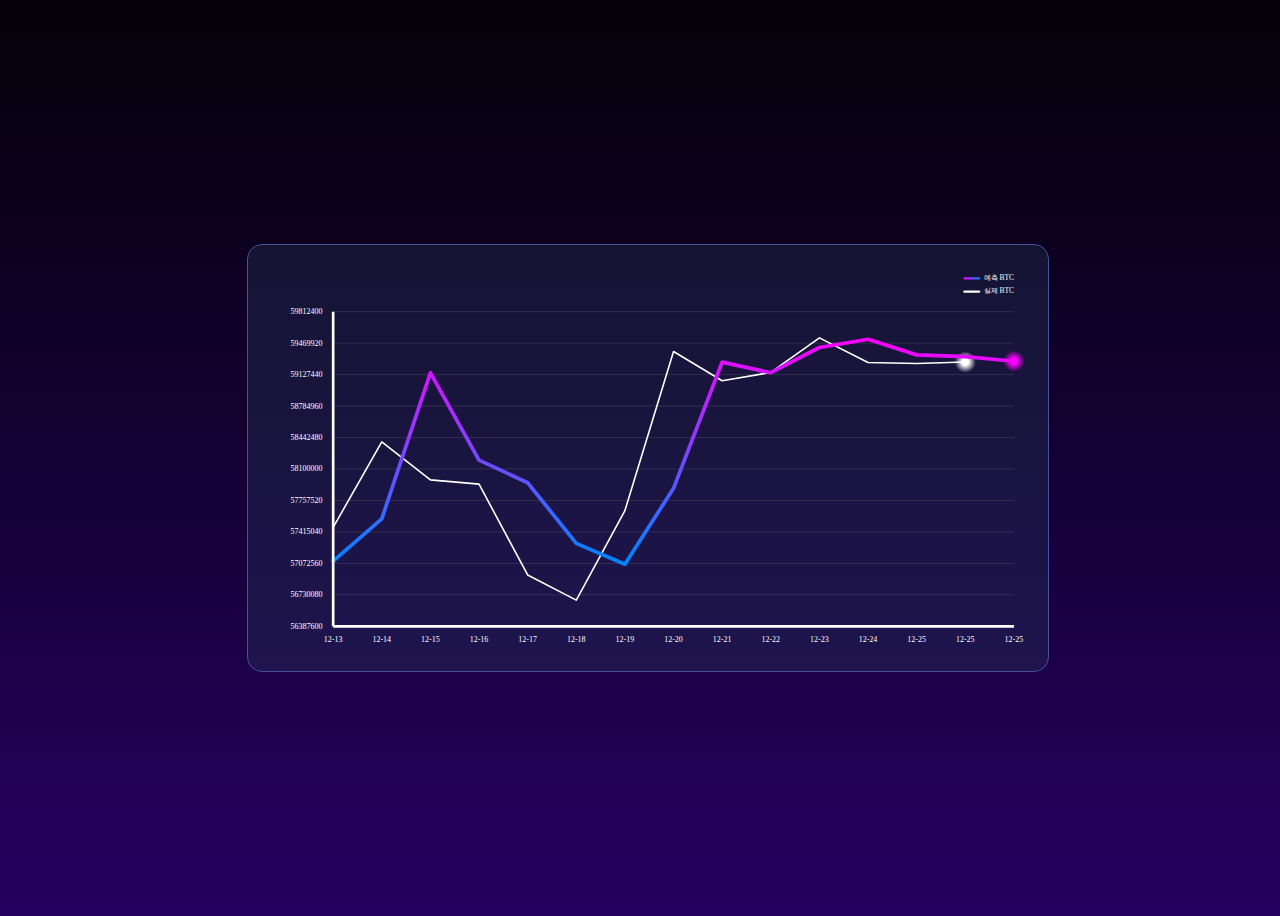
==== commit 3cc325dd: "Chart Test Data 변경 및 데이터 기본 값 설정" ====
--- a/Chart/Line/drawLineWithJS/index.html
+++ b/Chart/Line/drawLineWithJS/index.html
@@ -28,4659 +28,64 @@
   <script>
     let testMax = 50000;
     let testMin = 30000;
+
     let arr = [
-      755000, 750000, 739000, 768000, 768000, 777000, 778000, 834000, 846000,
-      925000, 1010000, 935000, 897000, 865000, 890000, 932000, 910000, 881000,
-      874000, 905000, 910000, 885000, 885000, 893000, 898000, 899000, 892000,
-      888000, 870000, 870000, 892000, 886000, 879000, 864000, 874000, 883000,
-      899000, 902000, 896000, 891000, 890000, 866000, 824000, 821000, 805000,
-      756000, 776000, 729000, 715000, 681000, 687000, 681000, 693000, 678000,
-      676000, 655000, 642000, 618000, 670000, 633000, 576000, 600000, 610000,
-      605000, 598000, 600000, 605000, 736000, 690000, 685000, 657000, 646000,
-      656000, 654000, 652000, 664000, 669000, 669000, 670000, 674000, 668000,
-      649000, 653000, 638000, 620000, 601000, 610000, 601000, 619000, 624000,
-      552000, 539000, 527000, 488000, 476000, 496000, 480000, 438000, 460000,
-      465000, 477000, 471000, 473000, 467000, 426000, 431000, 453000, 434000,
-      498000, 528000, 548000, 531000, 514000, 524000, 532000, 533000, 531000,
-      520000, 524000, 475000, 478000, 478000, 456000, 469000, 466000, 465000,
-      461000, 459000, 456000, 447000, 449000, 460000, 459000, 469000, 472000,
-      455000, 455000, 451000, 454000, 464000, 468000, 672000, 665000, 650000,
-      651000, 650000, 640000, 638000, 640000, 640000, 642000, 645000, 645000,
-      634000, 641000, 637000, 642000, 645000, 653000, 648000, 646000, 643000,
-      642000, 626000, 621000, 611000, 613000, 595000, 594000, 592000, 594000,
-      613000, 606000, 603000, 605000, 602000, 605000, 609000, 616000, 610000,
-      614000, 609000, 593000, 562000, 516000, 523000, 517000, 510000, 470000,
-      490000, 507000, 533000, 530000, 519000, 517000, 519000, 523000, 523000,
-      518000, 515000, 513000, 493000, 488000, 486000, 486000, 490000, 489000,
-      487000, 489000, 478000, 479000, 487000, 484000, 484000, 488000, 486000,
-      485000, 475000, 458000, 444000, 399000, 430000, 417000, 412000, 409000,
-      438000, 417000, 413000, 409000, 404000, 392000, 390000, 396000, 390000,
-      384000, 359000, 333000, 350000, 348000, 371000, 406000, 383000, 377000,
-      382000, 389000, 411000, 408000, 395000, 393000, 404000, 408000, 400000,
-      403000, 399000, 377000, 381000, 366000, 370000, 370000, 370000, 355000,
-      352000, 354000, 344000, 340000, 346000, 346000, 358000, 361000, 371000,
-      368000, 377000, 389000, 385000, 418000, 474000, 434000, 406000, 412000,
-      427000, 413000, 414000, 398000, 386000, 390000, 392000, 410000, 418000,
-      411000, 409000, 406000, 419000, 415000, 420000, 423000, 419000, 415000,
-      416000, 415000, 416000, 412000, 380000, 388000, 395000, 390000, 389000,
-      388000, 386000, 372000, 358000, 345000, 347000, 360000, 359000, 363000,
-      370000, 367000, 353000, 357000, 345000, 347000, 347000, 339000, 341000,
-      345000, 347000, 333000, 292000, 299000, 299000, 312000, 308000, 310000,
-      302000, 302000, 295000, 252000, 209000, 230500, 220000, 209000, 225000,
-      224500, 225500, 227000, 251000, 249000, 255500, 265500, 301500, 287000,
-      278000, 246000, 253000, 251500, 231000, 250500, 265000, 247500, 248500,
-      245000, 245000, 245500, 242500, 237000, 244000, 243500, 255000, 267500,
-      266000, 260000, 262500, 263000, 263500, 271500, 273000, 264500, 265000,
-      266000, 264500, 261500, 275500, 274500, 274000, 286000, 297000, 307500,
-      298000, 299000, 298500, 299000, 308000, 328500, 326500, 327000, 323500,
-      315000, 319500, 326500, 320000, 305000, 289000, 288500, 288000, 288500,
-      294000, 273000, 271000, 277000, 273000, 274500, 268500, 270500, 270500,
-      268000, 271000, 276500, 274500, 278500, 279000, 278500, 269500, 267000,
-      259500, 257500, 259500, 257500, 238500, 242500, 246000, 243500, 242500,
-      245500, 243000, 243000, 256000, 255000, 252000, 248000, 237000, 241500,
-      243000, 242500, 251500, 253000, 252000, 260000, 259000, 255000, 254500,
-      253500, 258000, 261500, 264000, 263500, 265500, 265500, 258500, 259500,
-      259500, 258000, 259500, 256000, 257500, 258500, 259000, 263500, 264500,
-      261500, 262000, 263500, 264000, 263000, 259500, 258500, 254500, 252000,
-      252500, 251000, 250000, 250500, 248000, 253500, 255500, 253500, 255500,
-      257000, 256500, 260000, 261500, 269000, 283500, 279500, 277000, 277000,
-      274500, 276500, 277000, 276000, 274000, 274000, 278500, 285500, 285500,
-      298000, 312500, 307500, 306000, 302500, 279000, 280000, 279500, 273000,
-      279000, 271500, 258500, 270500, 267000, 267000, 269500, 270000, 271000,
-      270000, 270000, 270500, 273500, 278000, 288500, 288500, 291000, 286500,
-      287000, 289000, 287000, 283500, 278500, 277000, 274500, 276000, 277000,
-      277000, 277000, 274000, 277000, 278500, 281000, 286500, 284500, 283000,
-      290500, 289000, 287000, 288000, 290000, 290500, 289500, 289000, 296000,
-      295500, 291500, 291500, 291500, 293000, 293500, 296500, 296500, 298000,
-      311500, 327000, 316000, 314000, 316000, 313000, 319500, 321500, 326000,
-      346500, 334000, 344500, 361500, 373500, 388500, 391500, 385000, 402000,
-      464000, 599000, 467000, 448500, 466500, 460000, 457500, 421000, 364000,
-      388000, 393500, 388500, 377000, 376000, 391000, 393000, 385000, 379500,
-      380000, 379500, 381500, 376500, 377000, 404500, 415500, 417500, 424500,
-      445000, 429500, 427000, 430000, 430000, 442000, 457000, 471000, 475000,
-      509000, 506000, 520000, 514000, 536000, 539000, 554000, 550000, 551000,
-      555000, 561000, 556000, 534000, 531000, 535000, 543000, 546000, 503000,
-      502000, 507000, 503000, 504000, 506000, 515000, 519000, 514000, 521000,
-      518000, 517000, 542000, 546000, 541000, 533000, 540000, 539000, 516000,
-      522000, 479000, 453000, 475000, 470000, 468000, 497000, 507000, 481000,
-      465000, 485000, 484000, 476000, 481000, 470000, 464000, 468000, 469000,
-      465000, 462000, 459000, 463000, 473000, 467000, 470000, 470000, 470000,
-      478000, 474000, 480000, 487500, 501000, 506500, 504000, 517500, 520500,
-      521500, 532500, 530500, 538000, 520000, 519000, 519000, 520000, 527000,
-      528000, 539000, 536000, 528000, 518000, 512000, 487000, 500000, 502000,
-      502000, 500000, 503000, 507000, 501000, 496000, 499000, 499000, 499000,
-      498000, 488000, 479000, 484000, 485000, 491000, 489000, 490000, 492500,
-      491500, 493000, 499500, 488500, 480000, 484000, 483500, 486500, 487000,
-      487000, 492500, 495000, 489500, 493500, 488000, 489000, 490000, 493000,
-      492500, 495000, 496000, 498500, 500000, 499000, 498000, 502500, 510000,
-      515000, 518000, 520000, 529500, 534500, 523000, 512000, 518000, 521000,
-      519000, 514000, 517000, 519000, 519000, 522000, 527000, 526000, 531000,
-      528000, 527000, 526000, 530000, 532000, 532000, 536000, 532000, 534000,
-      533000, 529000, 528000, 528000, 527000, 534000, 534000, 537000, 579000,
-      618000, 670000, 668000, 663000, 653000, 643000, 669000, 674000, 680000,
-      690000, 685000, 686000, 685000, 688000, 695000, 784000, 867000, 852000,
-      835000, 882000, 903000, 905000, 921000, 885000, 794000, 792000, 680000,
-      788000, 812000, 756000, 755000, 763000, 760000, 777000, 795000, 818000,
-      790000, 802000, 796000, 806000, 770000, 774000, 777000, 766000, 768000,
-      769000, 777000, 769000, 770000, 770000, 774000, 788000, 779000, 779000,
-      773000, 762000, 764000, 763000, 761000, 752000, 756000, 755000, 750000,
-      747000, 718000, 703000, 690000, 628000, 650000, 651000, 646000, 679000,
-      674000, 669000, 677000, 676000, 665000, 667000, 661000, 646000, 653000,
-      650000, 650000, 652000, 658000, 657000, 660000, 663000, 659000, 649000,
-      655000, 648000, 648000, 651000, 651000, 647000, 647000, 646000, 652000,
-      687000, 678000, 688000, 680000, 691000, 694000, 700000, 700000, 681000,
-      691000, 694000, 691000, 692000, 692000, 695000, 694000, 691000, 676000,
-      668000, 673000, 674000, 671000, 678000, 677000, 674000, 674000, 678000,
-      686000, 686000, 684000, 683000, 691000, 690000, 696000, 694000, 693000,
-      696000, 719000, 730000, 729000, 728000, 734000, 735000, 737000, 733000,
-      714000, 719000, 725000, 736000, 752000, 750000, 759000, 767000, 789000,
-      790000, 825000, 817000, 813000, 834000, 837000, 847000, 802000, 799000,
-      800000, 803000, 814000, 830000, 827000, 838000, 827000, 808000, 825000,
-      833000, 858000, 884000, 904000, 904000, 879000, 884000, 898000, 892000,
-      890000, 883000, 879000, 881000, 879000, 874000, 882000, 895000, 915000,
-      910000, 913000, 905000, 908000, 908000, 907000, 916000, 920000, 915000,
-      926000, 932000, 932000, 934000, 942000, 961000, 960000, 963000, 965000,
-      996000, 1070000, 1140000, 1136000, 1085000, 1125000, 1146000, 1191000,
-      1196000, 1187000, 1192000, 1216000, 1323000, 1343000, 1404000, 1324000,
-      1172000, 1115000, 1167000, 1120000, 1113000, 997000, 924000, 963000,
-      988000, 975000, 985000, 1065000, 1037000, 1065000, 1070000, 1097000,
-      1094000, 1101000, 1085000, 1077000, 1089000, 1092000, 1096000, 1100000,
-      1100000, 1132000, 1174000, 1195000, 1232000, 1228000, 1236000, 1232000,
-      1243000, 1244000, 1132000, 1145000, 1193000, 1192000, 1182000, 1182000,
-      1182000, 1193000, 1237000, 1238000, 1237000, 1241000, 1285000, 1311000,
-      1350000, 1407000, 1375000, 1373000, 1391000, 1395000, 1421000, 1458000,
-      1540000, 1531000, 1520000, 1516000, 1468000, 1421000, 1407000, 1474000,
-      1428000, 1448000, 1475000, 1499000, 1499000, 1501000, 1488000, 1397000,
-      1259000, 1306000, 1331000, 1268000, 1251000, 1167000, 1116000, 1189000,
-      1207000, 1250000, 1219000, 1204000, 1236000, 1275000, 1272000, 1327000,
-      1310000, 1317000, 1350000, 1390000, 1381000, 1385000, 1407000, 1411000,
-      1417000, 1357000, 1391000, 1392000, 1376000, 1389000, 1403000, 1406000,
-      1436000, 1452000, 1442000, 1450000, 1448000, 1454000, 1457000, 1475000,
-      1480000, 1491000, 1518000, 1635000, 1700000, 1696000, 1813000, 1997000,
-      1902000, 1912000, 2083000, 2306000, 2261000, 2352000, 2293000, 2231000,
-      2285000, 2152000, 2173000, 2266000, 2269000, 2373000, 2471000, 2613000,
-      3093000, 3161000, 3540000, 4681000, 3525000, 2809000, 3013000, 3089000,
-      3142000, 2996000, 3119000, 3083000, 3105000, 3070000, 3098000, 3326000,
-      3305000, 3210000, 3310000, 3307000, 3272000, 3274000, 3211000, 3152000,
-      2880000, 3024000, 3154000, 3155000, 3198000, 3297000, 3437000, 3435000,
-      3445000, 3394000, 3414000, 3251000, 3005000, 3088000, 3063000, 3087000,
-      3050000, 2999000, 3092000, 3126000, 3100000, 3108000, 3062000, 3054000,
-      3048000, 2980000, 2843000, 2829000, 2831000, 2731000, 2202000, 2042000,
-      2356000, 2738000, 2710000, 2871000, 3039000, 3082000, 3068000, 3053000,
-      2861000, 2826000, 2878000, 3159000, 3041000, 3079000, 3107000, 3041000,
-      3035000, 3051000, 3146000, 3485000, 3579000, 3711000, 3830000, 3674000,
-      3874000, 4090000, 4328000, 4597000, 4876000, 4645000, 4792000, 5035000,
-      4900000, 4718000, 4763000, 4639000, 4437000, 4708000, 4733000, 4908000,
-      4881000, 4905000, 4889000, 5056000, 5050000, 5153000, 5248000, 5051000,
-      4958000, 4830000, 4853000, 5016000, 5084000, 4951000, 4818000, 4768000,
-      4767000, 4760000, 4430000, 4060000, 3970000, 4011000, 4115000, 4367000,
-      4409000, 4435000, 4295000, 4104000, 4236000, 4198000, 4288000, 4380000,
-      4529000, 4558000, 4670000, 4786000, 4881000, 5050000, 4891000, 4862000,
-      4940000, 4978000, 4979000, 5112000, 5387000, 5485000, 5512000, 5960000,
-      6550000, 6524000, 6331000, 6350000, 6332000, 5994000, 6490000, 6721000,
-      7077000, 6932000, 6769000, 6504000, 6422000, 6777000, 6687000, 6644000,
-      6641000, 6876000, 7213000, 7485000, 8148000, 8215000, 8200000, 8550000,
-      8303000, 8135000, 8418000, 8141000, 7641000, 7273000, 7085000, 7459000,
-      7466000, 8103000, 8359000, 8690000, 8517000, 8531000, 8948000, 9025000,
-      9027000, 8999000, 9120000, 9436000, 10120000, 10955000, 11589000,
-      13055000, 10898000, 12233000, 12663000, 13259000, 13401000, 14237000,
-      15993000, 19967000, 20646000, 17544000, 17540000, 18820000, 19130000,
-      18600000, 18687000, 20018000, 21000000, 22090000, 21603000, 21543000,
-      21399000, 20850000, 16698000, 19420000, 18604000, 18929000, 21610000,
-      21495000, 19597000, 19098000, 18273000, 18674000, 18657000, 18772000,
-      19970000, 20373000, 22844000, 24092000, 25043000, 22888000, 22685000,
-      20536000, 19495000, 19698000, 20662000, 19014000, 19301000, 15649000,
-      11820000, 14765000, 14887000, 16458000, 14300000, 13331000, 12898000,
-      13287000, 12922000, 12635000, 12481000, 13295000, 12818000, 12100000,
-      11075000, 10453000, 8884000, 9650000, 9458000, 8300000, 7925000, 8910000,
-      9407000, 9603000, 9902000, 9738000, 9753000, 9896000, 10437000, 11061000,
-      11363000, 11830000, 12216000, 12334000, 13376000, 12944000, 11830000,
-      12087000, 11500000, 10999000, 11544000, 11995000, 11928000, 12023000,
-      12200000, 12700000, 12361000, 12572000, 12290000, 11919000, 10943000,
-      10310000, 10376000, 10163000, 10388000, 10075000, 9706000, 9120000,
-      9165000, 8742000, 8237000, 9440000, 9453000, 10030000, 9500000, 9519000,
-      9908000, 9570000, 9006000, 8876000, 8663000, 8217000, 7627000, 7794000,
-      7193000, 7570000, 8017000, 7563000, 7408000, 7223000, 7447000, 7598000,
-      7364000, 7340000, 7416000, 7902000, 8445000, 8333000, 8583000, 8549000,
-      8606000, 8505000, 8878000, 9146000, 9438000, 9664000, 9708000, 10087000,
-      9864000, 9774000, 10052000, 10046000, 10091000, 10120000, 9844000,
-      9959000, 10351000, 10602000, 10859000, 10571000, 10357000, 10192000,
-      10339000, 10264000, 9481000, 9485000, 9729000, 9798000, 9597000, 9189000,
-      9274000, 9035000, 9165000, 9214000, 9337000, 9163000, 8887000, 8367000,
-      8282000, 8291000, 8151000, 8054000, 8241000, 8207000, 8329000, 8188000,
-      8336000, 8375000, 8233000, 8177000, 8334000, 8364000, 8289000, 8309000,
-      8008000, 7436000, 7524000, 7162000, 7138000, 7289000, 7179000, 7237000,
-      7204000, 7525000, 7392000, 7445000, 7016000, 6951000, 6749000, 7069000,
-      6973000, 6861000, 6909000, 6686000, 7121000, 7018000, 7301000, 7235000,
-      7345000, 7289000, 7359000, 7397000, 7522000, 7514000, 7224000, 7231000,
-      7020000, 7095000, 7089000, 7203000, 7385000, 7452000, 8282000, 8349000,
-      8476000, 8328000, 8449000, 8682000, 9225000, 9144000, 9199000, 8807000,
-      9093000, 9174000, 9166000, 8730000, 8648000, 8647000, 8531000, 8125000,
-      8000000, 7999000, 8112000, 7545000, 7521000, 7442000, 7192000, 7386000,
-      7471000, 7149000, 7424000, 7342000, 7456000, 7336000, 7398000, 7432000,
-      7370000, 7541000, 7379000, 7430000, 7570000, 7542000, 7556000, 7842000,
-      7857000, 7729000, 7810000, 7930000, 8060000, 8129000, 8254000, 7944000,
-      7435000, 7370000, 7378000, 7351000, 7273000, 7174000, 7273000, 7371000,
-      7316000, 7381000, 7350000, 7219000, 7250000, 7182000, 7245000, 7520000,
-      7460000, 7482000, 7428000, 7320000, 7344000, 7316000, 7444000, 7337000,
-      7397000, 7336000, 7354000, 7371000, 7442000, 7470000, 7466000, 7440000,
-      7540000, 7492000, 7443000, 7254000, 7218000, 7183000, 7210000, 7400000,
-      7350000, 7319000, 7351000, 7299000, 7306000, 7312000, 7287000, 7289000,
-      7312000, 7285000, 7266000, 7267000, 7273000, 7146000, 7147000, 7100000,
-      7165000, 7194000, 7145000, 7176000, 7236000, 7213000, 7306000, 7341000,
-      7224000, 7266000, 7231000, 7254000, 7234000, 7149000, 6271000, 6443000,
-      6377000, 6408000, 5951000, 5510000, 5165000, 5157000, 5013000, 4932000,
-      4445000, 4392000, 4311000, 4780000, 4850000, 4555000, 4742000, 4710000,
-      4515000, 4545000, 4359000, 4233000, 3862000, 3783000, 3966000, 3931000,
-      3800000, 3845000, 3839000, 3704000, 3591000, 3651000, 3814000, 3981000,
-      4230000, 4474000, 4490000, 4323000, 4428000, 4662000, 4224000, 4189000,
-      4247000, 4094000, 4299000, 4260000, 4265000, 4179000, 4302000, 4310000,
-      4262000, 4299000, 4313000, 4500000, 4526000, 4440000, 4243000, 4098000,
-      4092000, 4058000, 3978000, 4094000, 4060000, 4031000, 4040000, 4121000,
-      3975000, 3974000, 4004000, 3994000, 3972000, 3940000, 3963000, 3945000,
-      3825000, 3796000, 3811000, 3762000, 3808000, 3820000, 3818000, 3812000,
-      3826000, 3774000, 3791000, 3834000, 3993000, 3967000, 4005000, 3994000,
-      3975000, 3984000, 3990000, 4017000, 4012000, 4179000, 4284000, 4297000,
-      4335000, 4364000, 4342000, 4249000, 4230000, 4242000, 4243000, 4255000,
-      4257000, 4252000, 4248000, 4162000, 4233000, 4245000, 4300000, 4334000,
-      4359000, 4326000, 4321000, 4330000, 4316000, 4349000, 4361000, 4439000,
-      4430000, 4446000, 4473000, 4520000, 4449000, 4499000, 4497000, 4522000,
-      4507000, 4465000, 4530000, 4559000, 4633000, 4606000, 4652000, 4770000,
-      5334000, 5611000, 5627000, 5638000, 5740000, 5843000, 5999000, 5982000,
-      6051000, 5843000, 5875000, 5893000, 5886000, 5957000, 5868000, 5985000,
-      6033000, 6054000, 6121000, 6134000, 6149000, 6469000, 6440000, 6387000,
-      6140000, 6107000, 6139000, 6044000, 6132000, 6142000, 6327000, 6632000,
-      6518000, 6692000, 6634000, 6789000, 6865000, 7083000, 7383000, 7898000,
-      8121000, 8744000, 9591000, 9327000, 9493000, 8599000, 8916000, 9423000,
-      9423000, 9524000, 9448000, 9338000, 9574000, 9602000, 9548000, 10440000,
-      10315000, 10401000, 10401000, 10257000, 10280000, 10455000, 10250000,
-      9800000, 9431000, 9300000, 9638000, 9693000, 9575000, 9665000, 9497000,
-      9664000, 9776000, 10208000, 10410000, 11016000, 11140000, 10902000,
-      10869000, 11139000, 11560000, 12451000, 12436000, 12801000, 13329000,
-      15258000, 14602000, 14566000, 14651000, 13917000, 12532000, 12851000,
-      13748000, 14251000, 13697000, 13680000, 13569000, 14175000, 14617000,
-      14903000, 14157000, 13959000, 13737000, 12886000, 12695000, 12563000,
-      11626000, 12175000, 12347000, 12580000, 12350000, 12222000, 11938000,
-      11699000, 11821000, 11582000, 11252000, 11328000, 11287000, 11309000,
-      11759000, 11850000, 12600000, 12770000, 12738000, 13910000, 13959000,
-      14305000, 14013000, 14140000, 13783000, 13696000, 13703000, 13211000,
-      12730000, 12188000, 12305000, 12530000, 12676000, 12940000, 12774000,
-      12164000, 12213000, 12465000, 12074000, 12148000, 12396000, 12218000,
-      12246000, 11427000, 11644000, 11606000, 11576000, 12024000, 12785000,
-      12470000, 12625000, 12915000, 12451000, 12390000, 12318000, 12155000,
-      12040000, 12311000, 12274000, 12273000, 12169000, 12023000, 12086000,
-      12044000, 11754000, 12085000, 11860000, 11874000, 11788000, 11327000,
-      10033000, 9849000, 9562000, 9717000, 9610000, 9854000, 10032000, 9947000,
-      9830000, 9803000, 9615000, 9493000, 9739000, 9747000, 10053000, 10078000,
-      9852000, 9962000, 9946000, 9778000, 9797000, 9489000, 9552000, 9404000,
-      9505000, 9510000, 9735000, 9664000, 8844000, 8801000, 9014000, 10625000,
-      11063000, 10853000, 10887000, 10600000, 10798000, 10689000, 10867000,
-      10720000, 10820000, 10804000, 10753000, 10688000, 10182000, 10268000,
-      10241000, 10180000, 10121000, 10187000, 10108000, 9903000, 9940000,
-      9953000, 9867000, 9451000, 9521000, 9200000, 8419000, 8600000, 8389000,
-      8416000, 8297000, 8469000, 8754000, 9107000, 8860000, 8716000, 8589000,
-      8665000, 8793000, 8720000, 8680000, 8820000, 8803000, 8832000, 8598000,
-      8513000, 8447000, 8487000, 8487000, 8351000, 8313000, 8295000, 7862000,
-      7816000, 8305000, 8372000, 8292000, 8323000, 8776000, 8550000, 8378000,
-      8364000, 8343000, 8438000, 8510000, 8402000, 8343000, 8327000, 8240000,
-      8379000, 8443000, 8552000, 8654000, 9023000, 9530000, 8983000, 9121000,
-      9104000, 9180000, 9145000, 9671000, 9877000, 9768000, 9882000, 10079000,
-      9785000, 9884000, 9878000, 9887000, 9661000, 9830000, 9692000, 9841000,
-      10050000, 10282000, 10651000, 10638000, 10682000, 10804000, 10838000,
-      10831000, 10595000, 10869000, 11331000, 11537000, 11463000, 11725000,
-      11542000, 11481000, 11827000, 11759000, 11816000, 11856000, 11415000,
-      11271000, 11423000, 11855000, 11460000, 11536000, 11489000, 11701000,
-      11660000, 11393000, 11022000, 10743000, 10499000, 10436000, 10380000,
-      10573000, 10498000, 10468000, 10763000, 10794000, 10870000, 10398000,
-      9446000, 9693000, 9370000, 7700000, 6997000, 6860000, 6816000, 6391000,
-      6564000, 6668000, 7276000, 8217000, 7750000, 7637000, 7748000, 8203000,
-      8270000, 8153000, 8131000, 7650000, 7545000, 7740000, 7848000, 7630000,
-      8194000, 8162000, 8134000, 8185000, 8498000, 8711000, 8748000, 8817000,
-      8352000, 8365000, 8563000, 8254000, 8397000, 8223000, 8474000, 8510000,
-      8717000, 8625000, 8592000, 8349000, 8627000, 9041000, 9111000, 9179000,
-      9285000, 9345000, 9354000, 10070000, 10683000, 10758000, 10840000,
-      10749000, 10720000, 10828000, 11200000, 11559000, 12042000, 11703000,
-      10628000, 10780000, 10760000, 10975000, 11668000, 11519000, 11379000,
-      11750000, 11648000, 11645000, 11728000, 11000000, 11101000, 11145000,
-      10978000, 10624000, 10709000, 11100000, 11455000, 11418000, 11494000,
-      11374000, 11509000, 11600000, 11556000, 11704000, 11640000, 11606000,
-      11433000, 11600000, 11635000, 11615000, 11533000, 11338000, 11361000,
-      11254000, 11084000, 11355000, 11381000, 11347000, 11314000, 11248000,
-      11275000, 11384000, 11540000, 11200000, 11097000, 10935000, 10986000,
-      11030000, 10878000, 10973000, 11019000, 10992000, 10862000, 10835000,
-      10789000, 10978000, 10964000, 11140000, 11001000, 10921000, 10947000,
-      10940000, 11015000, 10979000, 10996000, 10910000, 10922000, 10911000,
-      10900000, 10926000, 11150000, 11098000, 11229000, 11322000, 11365000,
-      11748000, 12339000, 13104000, 13116000, 12993000, 13269000, 13750000,
-      13114000, 13383000, 13320000, 13753000, 13921000, 13756000, 13857000,
-      13652000, 13984000, 13734000, 13701000, 13601000, 13767000, 13834000,
-      13821000, 14070000, 13935000, 13834000, 13935000, 13904000, 13788000,
-      13774000, 13843000, 13509000, 13520000, 13383000, 13436000, 13439000,
-      13615000, 13753000, 13930000, 13369000, 12946000, 12553000, 12450000,
-      12329000, 11995000, 12112000, 12186000, 12295000, 12228000, 12285000,
-      12298000, 12594000, 12752000, 12832000, 12719000, 12738000, 12952000,
-      12696000, 12230000, 12232000, 12229000, 12116000, 12403000, 12459000,
-      12418000, 12610000, 12503000, 12521000, 12610000, 12383000, 12350000,
-      12425000, 12457000, 12439000, 12372000, 12630000, 12661000, 12882000,
-      12928000, 13118000, 13082000, 13105000, 13090000, 13019000, 13057000,
-      13127000, 13290000, 13644000, 14357000, 14502000, 14549000, 14683000,
-      14639000, 14834000, 15029000, 14788000, 15135000, 15164000, 15601000,
-      15597000, 15298000, 15610000, 15706000, 16672000, 17292000, 17100000,
-      17120000, 16850000, 16988000, 17297000, 17660000, 17856000, 17701000,
-      17721000, 18005000, 18767000, 19546000, 19985000, 20528000, 20561000,
-      20084000, 20063000, 21240000, 21060000, 18854000, 18740000, 19135000,
-      19813000, 20942000, 21260000, 20813000, 21102000, 20761000, 20731000,
-      20785000, 20844000, 20493000, 20112000, 19767000, 19849000, 20041000,
-      20939000, 20900000, 21066000, 22361000, 24832000, 24754000, 25534000,
-      25864000, 25664000, 26119000, 26764000, 26263000, 26586000, 27924000,
-      30260000, 30226000, 29834000, 31200000, 31596000, 32235000, 34364000,
-      38096000, 36632000, 36512000, 38188000, 42700000, 47449000, 46718000,
-      44404000, 37726000, 37332000, 38171000, 43381000, 40682000, 40690000,
-      38723000, 39889000, 40329000, 38708000, 35298000, 36064000, 35293000,
-      35240000, 37876000, 35113000, 33487000, 35297000, 39554000, 37269000,
-      36652000, 36516000, 37274000, 38669000, 39414000, 40352000, 42927000,
-      41268000, 45837000, 49534000, 48402000, 50656000, 50506000, 50890000,
-      51885000, 51732000, 54293000, 56582000, 58029000, 59325000, 64588000,
-      65085000, 59803000, 52556000, 55331000, 57468000, 53672000, 54016000,
-      51403000, 54363000, 55600000, 57669000, 56759000, 55836000, 55236000,
-      57691000, 58137000, 62203000, 64047000, 65061000, 65265000, 68689000,
-      69209000, 65171000, 64220000, 63521000, 67305000, 68318000, 68745000,
-      67093000, 67092000, 65240000, 67584000, 63115000, 64170000, 65632000,
-      66784000, 68860000, 70099000, 70508000, 72067000, 73338000, 75280000,
-      73224000, 76642000, 77605000, 72387000, 74330000, 75471000, 78514000,
-      77688000, 78106000, 80374000, 80420000, 78865000, 79623000, 77857000,
-      73216000, 72872000, 69680000, 70300000, 66012000, 57466000, 59252000,
-      61049000, 62852000, 64293000, 63239000, 63299000, 66423000, 68695000,
-      68403000, 69713000, 68474000, 68719000, 68823000, 67839000, 70227000,
-      70670000, 70858000, 68476000, 68757000, 63068000, 62030000, 60660000,
-      59335000, 53803000, 53675000, 48498000, 51561000, 48603000, 46887000,
-      42198000, 45312000, 46080000, 47741000, 47760000, 44555000, 41918000,
-      42305000, 43214000, 43466000, 43995000, 44911000, 43276000, 41987000,
-      42075000, 41758000, 36900000, 40061000, 42878000, 43223000, 41431000,
-      41722000, 46828000, 46261000, 45113000, 45545000, 43443000, 42593000,
-      40680000, 39099000, 35609000, 39464000, 39619000, 38310000, 36505000,
-      38650000, 39833000, 41842000, 40232000, 39060000, 39460000, 40347000,
-      41124000, 39416000, 39809000, 40319000, 38975000, 39486000, 39918000,
-      39922000, 39433000, 38430000, 38725000, 37559000, 37712000, 37365000,
-      37049000, 36760000, 35251000, 37459000, 38030000, 38098000, 39507000,
-      39827000, 44635000, 43995000, 45647000, 46041000, 45227000, 47860000,
-      47822000, 45932000, 44809000, 45353000, 45243000, 47232000, 50027000,
-      50657000, 52366000, 52359000, 53220000, 51612000, 53955000, 54570000,
-      53700000, 53763000, 53749000, 53212000, 53514000, 56822000, 57532000,
-      56777000, 57995000, 56951000, 56364000, 55068000, 56566000, 56988000,
-      56792000, 56353000, 55324000, 55345000, 57640000, 58778000, 57825000,
-      57970000, 59557000, 58200000, 54722000, 55992000, 55096000, 55028000,
-      55179000, 53946000, 55987000, 57207000, 56946000, 57439000, 58462000,
-      57840000, 54772000, 51878000, 52040000, 53513000, 52200000, 51790000,
-      52897000, 52516000, 50992000, 51344000, 52636000, 57080000, 58560000,
-      58137000, 57773000, 60443000, 65898000, 65767000, 66543000, 67153000,
-      67395000, 70604000, 69708000, 68523000, 69638000, 73679000, 74339000,
-      74727000, 76297000, 76498000, 80907000, 77615000, 75127000, 74627000,
-      73865000, 76683000, 74788000, 72304000, 74083000, 73710000, 73456000,
-      72129000, 73073000, 74543000, 72950000, 74079000, 74223000, 74029000,
-      74914000, 79217000, 80611000, 81806000, 79080000, 77546000, 78668000,
-      78178000, 78363000, 75018000, 73062000, 73157000, 71986000, 72297000,
-      72992000, 72416000, 71500000, 70275000, 73152000, 70141000, 69575000,
-      69577000, 71585000, 72368000, 71913000, 70571000, 70090000, 60452000,
-      61265000, 60144000, 63542000, 62024000, 60292000, 60270000, 60389000,
-      61974000, 59768000, 58605000, 58809000, 60220000, 57737000, 58339000,
-      58830000, 57429000, 59729000, 59943000, 59638000, 61870000, 61664000,
-      60685000, 61958000, 59937000, 58141000, 57593000, 58441000, 57236000,
-      57348000, 57085000, 57540000, 56772000, 52850000, 51904000, 51651000,
-      51470000, 50013000, 50702000, 53450000, 53652000, 52236000, 52307000,
-      52449000, 51885000, 50369000, 51246000, 51772000, 47210000, 43478000,
-      43380000, 41368000, 44178000, 46704000, 45211000, 45687000, 46632000,
-      46820000, 46347000, 47435000, 46619000, 45008000, 46466000, 50729000,
-      50589000, 52846000, 53326000, 53208000, 53799000, 52769000, 51343000,
-      51872000, 51662000, 53508000, 52796000, 51070000, 49285000, 48514000,
-      46715000, 47172000, 46466000, 46781000, 43895000, 47648000, 47804000,
-      47379000, 48556000, 53113000, 54198000, 52989000, 50550000, 48368000,
-      47938000, 48083000, 48191000, 51840000, 48760000, 48948000, 48569000,
-      48507000, 48614000, 48541000, 50298000, 49941000, 49720000, 50747000,
-      50648000, 50162000, 51920000, 51628000, 52534000, 54051000, 53813000,
-      53978000, 56914000, 57511000, 56839000, 56643000, 56167000, 56658000,
-      56705000, 56200000, 56187000, 54372000, 53647000, 54352000, 52965000,
-      53163000, 51372000, 50124000, 50844000, 50628000, 50379000, 50605000,
-      50321000, 49418000, 51720000, 51614000, 52569000, 50131000, 49919000,
-      49885000, 49364000, 49571000, 49250000, 50185000, 49892000, 49345000,
-      48983000, 49755000, 49174000, 49786000, 49254000, 46857000, 46796000,
-      45163000, 43014000, 41067000, 41824000, 39324000, 40467000, 38650000,
-      39376000, 38888000, 38959000, 37657000, 38239000, 38092000, 37999000,
-      38565000, 38697000, 37045000, 38031000, 37468000, 36816000, 36908000,
-      37211000, 38246000, 39787000, 39320000, 38002000, 37496000, 37900000,
-      37795000, 39708000, 37987000, 38604000, 38314000, 37986000, 36959000,
-      35949000, 30241000, 29235000, 27699000, 27479000, 26979000, 25266000,
-      25431000, 26958000, 27853000, 26921000, 26824000, 27432000, 27482000,
-      27846000, 27081000, 27067000, 26387000, 25233000, 25644000, 25506000,
-      25274000, 25669000, 25787000, 26536000, 27297000, 28468000, 28206000,
-      27349000, 26884000, 26367000, 25900000, 26409000, 27593000, 27490000,
-      27954000, 29001000, 29614000, 31681000, 29812000, 31115000, 29335000,
-      29943000, 29011000, 27911000, 28638000, 30373000, 31656000, 32068000,
-      31281000, 30972000, 30725000, 31145000, 30682000, 30721000, 30731000,
-      30597000, 31833000, 30829000, 31734000, 32495000, 31808000, 32561000,
-      32664000, 32398000, 31863000, 31431000, 31578000, 29321000, 29248000,
-      29360000, 29151000, 29264000, 29229000, 29374000, 28861000, 27697000,
-      27485000, 27753000, 27376000, 27531000, 27252000, 27937000, 27377000,
-      27307000, 27390000, 27418000, 26528000, 26925000, 29037000, 29232000,
-      29537000, 30594000, 29223000, 28412000, 27909000, 27725000, 27992000,
-      27856000, 27323000, 26916000, 27157000, 26968000, 26883000, 27446000,
-      27232000, 27469000, 28837000, 27919000, 27639000, 28621000, 27849000,
-      27701000, 28052000, 28775000, 28477000, 28561000, 28025000, 27802000,
-      27807000, 27573000, 27327000, 27358000, 26690000, 27935000, 27637000,
-      27543000, 27908000, 27875000, 27607000, 27767000, 27401000, 27645000,
-      27586000, 27738000, 27831000, 29275000, 28864000, 28928000, 29258000,
-      29138000, 28644000, 28684000, 28907000, 28761000, 29565000, 29715000,
-      29638000, 29047000, 27533000, 25249000, 24638000, 23457000, 23398000,
-      22994000, 22609000, 23022000, 22606000, 22739000, 23001000, 22989000,
-      22970000, 22639000, 22480000, 22889000, 22621000, 22731000, 22741000,
-      22674000, 22390000, 22403000, 22790000, 23115000, 22765000, 22787000,
-      22853000, 22918000, 22773000, 22546000, 22583000, 22854000, 22857000,
-      22774000, 22615000, 23392000, 23605000, 23023000, 22600000, 22060000,
-      22157000, 22041000, 21987000, 21940000, 21755000, 21863000, 21955000,
-      21857000, 21642000, 21427000, 21315000, 21257000, 20775000, 21149000,
-      21086000, 21268000, 21340000, 21520000, 21494000, 21329000, 21553000,
-      21579000, 21754000, 21787000, 21946000, 22623000, 23870000, 25816000,
-      25799000, 25963000, 26434000, 26537000, 25923000, 26463000, 28594000,
-      28652000, 28332000, 28620000, 28140000, 28879000, 28846000, 28976000,
-      29488000, 29147000, 29054000, 28991000, 29626000, 29506000, 29550000,
-      29146000, 29017000, 29194000, 29262000, 28842000, 28232000, 28170000,
-      28318000, 28101000, 28771000, 29379000, 31360000, 30975000, 31892000,
-      31861000, 31980000, 32075000, 31282000, 31325000, 31250000, 30498000,
-      30890000, 31544000, 31081000, 31193000, 30950000, 29770000, 29771000,
-      29932000, 29861000, 29645000, 29260000, 29000000, 26859000, 27364000,
-      27330000, 30916000, 33691000, 32975000, 33099000, 34912000, 36348000,
-      36135000, 37392000, 36999000, 37823000, 36851000, 37284000, 36628000,
-      37023000, 36000000, 35595000, 37323000, 37595000, 37602000, 37502000,
-      37422000, 37171000, 37167000, 37195000, 36934000, 36986000, 37119000,
-      36909000, 37399000, 39840000, 39901000, 40071000, 40047000, 39824000,
-      39785000, 38706000, 39620000, 38970000, 38092000, 37203000, 36697000,
-      36742000, 36612000, 36500000, 39447000, 38791000, 38892000, 39075000,
-      39217000, 38208000, 38071000, 37857000, 38541000, 38979000, 38353000,
-      38715000, 37484000, 37077000, 37662000, 36568000, 35682000, 36303000,
-      36481000, 36932000, 36413000, 36146000, 36719000, 36055000, 36233000,
-      36240000, 36033000, 36523000, 35283000, 35385000, 35919000, 35659000,
-      36399000, 37094000, 36941000, 36209000, 36007000, 35803000, 35921000,
-      35910000, 35462000, 34484000, 35056000, 35132000, 34954000, 34061000,
-      34202000, 34033000, 33957000, 33868000, 32694000, 33576000, 34683000,
-      34685000, 34638000, 35188000, 38731000, 39008000, 39998000, 40787000,
-      40520000, 40129000, 40668000, 40210000, 40593000, 40125000, 40728000,
-      40663000, 40685000, 40839000, 40161000, 40196000, 40283000, 39970000,
-      40115000, 39989000, 40065000, 40089000, 39677000, 40026000, 38787000,
-      39059000, 38828000, 38391000, 38292000, 38433000, 38746000, 38754000,
-      38737000, 37834000, 37918000, 37951000, 38069000, 38101000, 37907000,
-      38064000, 37941000, 37646000, 38480000, 38700000, 38611000, 38524000,
-      38569000, 38459000, 39104000, 39492000, 39132000, 39251000, 39249000,
-      39194000, 39437000, 39519000, 39432000, 38340000, 35528000, 35843000,
-      35840000, 35659000, 35576000, 35461000, 35388000, 35156000, 35338000,
-      35438000, 35342000, 37076000, 36680000, 36885000, 35102000, 35069000,
-      35193000, 35064000, 34975000, 34792000, 34974000, 35220000, 35141000,
-      35130000, 34315000, 35433000, 35545000, 36089000, 35534000, 35846000,
-      35698000, 36596000, 36410000, 36453000, 35952000, 36058000, 35890000,
-      35896000, 35330000, 35533000, 35748000, 36404000, 36424000, 36655000,
-      36787000, 38367000, 37252000, 37253000, 37874000, 37589000, 37912000,
-      37983000, 37480000, 37458000, 36883000, 36487000, 36796000, 36960000,
-      36753000, 38330000, 38809000, 38527000, 38932000, 40023000, 40385000,
-      40396000, 41539000, 46017000, 46805000, 46178000, 45856000, 46408000,
-      46805000, 46892000, 46503000, 46781000, 47340000, 46568000, 46858000,
-      46849000, 46914000, 46600000, 47065000, 50128000, 49912000, 49637000,
-      49394000, 49576000, 49075000, 48238000, 49212000, 48683000, 49128000,
-      48992000, 49788000, 49218000, 49025000, 49779000, 50595000, 50429000,
-      50021000, 49536000, 50064000, 50692000, 50479000, 51383000, 51755000,
-      53087000, 56354000, 57666000, 60630000, 59464000, 59884000, 60102000,
-      59892000, 57392000, 57319000, 57464000, 58395000, 57982000, 57935000,
-      56947000, 56673000, 58185000,
+      49240292.0, 49959348.0, 49415788.0, 49089796.0, 49993528.0, 50756712.0,
+      50458944.0, 49985408.0, 49682928.0, 50174952.0, 50837048.0, 50443024.0,
+      51513228.0, 51712328.0, 53213256.0, 56943008.0, 57731972.0, 61214604.0,
+      59729196.0, 60276448.0, 60464400.0, 59985860.0, 57149192.0, 57097612.0,
+      57557336.0, 59146036.0, 58196912.0, 57950468.0, 57290816.0, 57064028.0,
+      57889656.0, 59262576.0, 59147948.0, 59422064.0, 59512144.0, 59341900.0,
+      59322408.0, 59272872.0,
     ];
     let arr2 = [
-      890920.9375, 890920.9375, 890920.9375, 890920.9375, 890920.9375,
-      890920.9375, 890920.9375, 890920.9375, 890920.9375, 890920.9375,
-      890920.9375, 890920.9375, 890920.9375, 890920.9375, 939835.5625,
-      915084.5625, 879945.6875, 873209.0, 908010.375, 915638.75, 888436.875,
-      884506.4375, 891114.9375, 897012.6875, 900185.125, 892555.6875,
-      887834.1875, 871404.0625, 869637.6875, 890080.1875, 888071.8125,
-      879825.375, 864449.6875, 872466.0625, 883539.8125, 899508.6875,
-      902944.9375, 895005.375, 889006.0, 889051.6875, 865830.5625, 822808.0,
-      820805.0, 808625.6875, 760140.625, 775959.0, 736872.0625, 718234.75,
-      686751.25, 688071.4375, 683096.5625, 690739.375, 680760.25, 676415.25,
-      658861.75, 644070.5625, 621450.0625, 661430.75, 639456.4375, 580374.75,
-      596484.5, 611507.6875, 608287.5625, 599774.875, 600221.9375, 604892.4375,
-      712785.875, 701073.0625, 685407.9375, 653408.5625, 642674.0, 656446.5625,
-      657058.6875, 654225.1875, 665466.6875, 671479.8125, 670829.375,
-      670970.625, 674918.6875, 668933.6875, 651914.8125, 651724.9375,
-      639743.875, 620575.0, 602016.625, 610372.0, 603728.6875, 617814.125,
-      624754.5625, 554588.5625, 536944.0625, 529328.8125, 493761.4375,
-      478892.65625, 495472.15625, 484043.375, 443978.34375, 457718.84375,
-      465058.9375, 475835.5, 472487.03125, 472866.375, 467955.28125,
-      429514.5625, 429134.90625, 449778.0, 437553.5625, 491870.65625,
-      527965.125, 550642.75, 530617.0625, 508210.34375, 521286.1875,
-      532484.6875, 532357.0625, 528977.3125, 517328.125, 522898.5, 472436.1875,
-      476432.03125, 481186.75, 459721.5625, 468480.75, 467480.1875,
-      466103.28125, 462046.875, 459467.59375, 456529.96875, 448569.40625,
-      448413.5, 456882.3125, 458621.9375, 469002.40625, 472752.8125,
-      455123.15625, 453510.53125, 451149.03125, 453997.53125, 464050.6875,
-      468980.84375, 607336.75, 673437.375, 665644.5625, 648278.125, 641194.9375,
-      632859.375, 633921.125, 638086.25, 638179.4375, 639790.3125, 642580.6875,
-      642023.6875, 630135.375, 638732.375, 637526.0625, 641154.6875, 645361.375,
-      652987.0, 648382.125, 645280.0625, 642455.625, 641846.375, 626252.25,
-      620752.375, 612083.125, 613437.9375, 597289.0, 594611.0625, 593029.8125,
-      594127.0, 609919.75, 607560.75, 603806.6875, 604681.3125, 602371.1875,
-      604515.4375, 609127.4375, 616457.125, 609810.75, 613392.875, 608513.6875,
-      592379.6875, 561045.6875, 515571.6875, 523323.4375, 520601.21875,
-      513243.25, 474740.25, 489097.1875, 507394.0625, 533304.5, 533406.9375,
-      520716.3125, 516643.0625, 518793.46875, 523646.1875, 523978.78125,
-      516774.9375, 513973.21875, 512731.9375, 492136.15625, 487422.90625,
-      486793.375, 486631.375, 489654.96875, 489353.84375, 487583.5,
-      488634.09375, 479605.0625, 478750.03125, 485076.125, 484428.125,
-      484105.28125, 487349.25, 486358.0625, 484732.3125, 474845.65625,
-      457478.0625, 444017.6875, 399951.3125, 429918.65625, 421857.0625,
-      414133.3125, 410459.03125, 436602.59375, 420887.71875, 413440.46875,
-      409221.875, 404553.125, 393831.28125, 390246.96875, 394696.6875, 391153.0,
-      385168.84375, 360722.03125, 333944.0625, 348720.59375, 349726.03125,
-      369710.1875, 406829.9375, 385690.90625, 374411.75, 380987.5625, 389783.25,
-      412011.84375, 407506.4375, 391404.21875, 390496.3125, 404300.59375,
-      407944.9375, 398239.71875, 401556.53125, 398725.5, 376875.5, 380113.375,
-      367896.59375, 370152.0, 370763.375, 370536.3125, 356870.03125, 352361.75,
-      353808.625, 345822.65625, 340789.8125, 344928.75, 345779.75, 355714.125,
-      361628.4375, 371205.78125, 367993.1875, 376457.21875, 389153.03125,
-      384614.25, 417493.8125, 472750.84375, 438634.09375, 401045.84375,
-      409086.625, 429062.46875, 415478.5, 414464.34375, 399047.46875,
-      386578.84375, 389864.09375, 392016.25, 406298.9375, 417099.625,
-      413049.8125, 409685.34375, 405614.40625, 419206.15625, 415870.46875,
-      419814.78125, 422587.53125, 417775.6875, 413518.8125, 415493.5625,
-      414994.84375, 416030.625, 412134.5, 379596.375, 386962.21875,
-      396450.65625, 391865.4375, 389672.5, 388526.53125, 386513.8125,
-      373455.6875, 358590.25, 346028.59375, 347327.875, 358828.53125,
-      359848.3125, 363155.1875, 370495.125, 367990.4375, 353587.03125,
-      355893.4375, 346373.03125, 346588.78125, 346904.46875, 340227.5625,
-      340896.0625, 344575.71875, 346966.90625, 334607.0625, 291531.90625,
-      297589.78125, 300366.1875, 312001.78125, 310029.34375, 310665.6875,
-      303072.78125, 301952.65625, 295918.0625, 253383.84375, 208743.875,
-      229323.265625, 223857.75, 212241.859375, 224333.703125, 225768.328125,
-      226115.375, 227080.359375, 247693.984375, 250561.515625, 256096.359375,
-      265972.75, 301003.65625, 288255.8125, 274738.28125, 242199.078125,
-      251692.9375, 253866.625, 233393.953125, 249356.21875, 266103.125,
-      250422.34375, 248262.984375, 245297.3125, 244959.15625, 245461.390625,
-      242977.15625, 237716.359375, 243115.984375, 244265.46875, 255079.109375,
-      267909.0, 266381.375, 259094.765625, 261400.109375, 262738.15625,
-      263214.5, 271704.5, 272899.3125, 262920.84375, 263919.25, 266053.65625,
-      264559.40625, 261210.046875, 275325.21875, 275362.71875, 273919.34375,
-      285656.4375, 297225.53125, 308351.65625, 298153.25, 297343.625,
-      297699.84375, 298659.1875, 308166.8125, 329688.59375, 326510.40625,
-      324589.125, 321313.0625, 312786.96875, 318889.09375, 327266.0625,
-      319902.625, 303759.46875, 288399.25, 288668.4375, 288914.21875,
-      289064.34375, 293496.375, 275409.5625, 271031.53125, 276202.90625,
-      273779.0, 274212.21875, 269649.03125, 269997.84375, 270177.84375,
-      268464.78125, 270320.9375, 275163.5, 274929.8125, 278097.5625,
-      279303.3125, 278139.34375, 268976.90625, 266481.1875, 259847.8125,
-      257799.65625, 259708.109375, 258167.09375, 239343.90625, 242034.96875,
-      246404.6875, 244460.28125, 242932.046875, 245129.234375, 243446.796875,
-      242981.21875, 254144.265625, 255937.046875, 251997.0625, 247335.0,
-      236790.5625, 240804.203125, 243425.953125, 243033.6875, 251434.5625,
-      253756.328125, 252019.375, 259845.125, 258932.953125, 253960.96875,
-      253690.0625, 253285.625, 258258.25, 261797.859375, 263890.34375, 262886.0,
-      264905.6875, 264821.03125, 257648.671875, 259068.96875, 259855.609375,
-      258251.90625, 259677.5, 256299.15625, 257460.1875, 258748.28125,
-      259075.734375, 263226.9375, 264781.9375, 261516.875, 261676.859375,
-      263532.125, 264045.6875, 262782.78125, 259079.953125, 258276.390625,
-      254710.671875, 252162.53125, 252648.1875, 251460.421875, 250338.421875,
-      250553.046875, 248491.484375, 252786.0, 255514.9375, 253989.203125,
-      255405.328125, 257094.75, 256531.265625, 259947.1875, 261581.34375,
-      269069.25, 283267.3125, 280458.15625, 275940.15625, 275956.34375,
-      273917.8125, 276442.28125, 277229.8125, 275916.5625, 273770.78125,
-      273995.6875, 278995.0, 286116.03125, 285402.0625, 297712.15625, 311859.0,
-      309664.125, 305331.28125, 301027.15625, 277868.6875, 278831.34375,
-      280136.625, 274418.5625, 278559.53125, 273022.78125, 259801.359375,
-      269165.0, 267966.03125, 267291.09375, 269213.1875, 270081.125,
-      271013.4375, 270273.34375, 270006.78125, 270618.8125, 273776.5,
-      278327.78125, 288753.90625, 288664.375, 290263.71875, 285607.25,
-      286086.75, 288853.34375, 286762.9375, 282936.96875, 278041.25,
-      276991.5625, 274921.15625, 276323.40625, 277215.625, 277182.0,
-      277108.6875, 274532.21875, 276411.125, 278220.8125, 280769.4375,
-      286157.875, 284939.6875, 282639.25, 290272.0625, 289214.25, 286432.4375,
-      287635.3125, 289996.46875, 290274.0625, 288914.625, 288430.40625,
-      296250.4375, 295663.5, 290827.71875, 291009.875, 291554.125, 293218.5,
-      293732.84375, 296632.21875, 296480.125, 297883.625, 310284.0625,
-      325979.125, 318344.59375, 313189.9375, 315312.34375, 312812.15625,
-      319762.875, 322104.90625, 325984.59375, 346946.53125, 334404.28125,
-      343424.375, 361970.84375, 374288.8125, 389297.5, 390987.3125,
-      381995.65625, 400585.8125, 464288.0, 592315.5625, 483163.71875, 440332.25,
-      463111.6875, 463246.0, 460536.9375, 423916.84375, 368686.65625,
-      383821.84375, 392741.6875, 389883.9375, 379513.0625, 376036.375,
-      386522.625, 391121.9375, 386672.0, 380169.40625, 379565.78125,
-      379328.0625, 381066.78125, 377338.15625, 377023.46875, 398153.15625,
-      414236.5625, 419258.0625, 424998.0, 445258.25, 429372.375, 424387.40625,
-      429250.0625, 430153.78125, 442419.65625, 457994.9375, 471573.3125,
-      473540.8125, 509106.3125, 505976.90625, 518284.125, 511057.78125,
-      534555.125, 537799.8125, 552607.3125, 546863.8125, 546824.375,
-      551527.1875, 558590.125, 552806.4375, 529668.1875, 529090.625, 536392.75,
-      545161.125, 547600.5, 503435.03125, 500463.78125, 507220.6875,
-      504458.0625, 504293.59375, 505712.1875, 513119.59375, 518284.28125,
-      515208.34375, 520408.875, 518670.78125, 517165.59375, 540068.9375,
-      547372.0, 540647.0, 530838.4375, 539326.75, 539188.125, 514723.90625,
-      521081.0625, 480557.09375, 452517.75, 475114.9375, 473784.21875,
-      470125.0625, 496455.1875, 509656.84375, 483441.21875, 464002.84375,
-      482482.09375, 485422.53125, 477432.625, 480846.65625, 471104.5,
-      463945.34375, 467913.09375, 468718.75, 465793.125, 462657.1875,
-      459527.3125, 461928.59375, 471788.375, 468244.625, 469888.71875,
-      470185.8125, 470089.78125, 477961.46875, 474173.1875, 479759.875,
-      487797.375, 501340.40625, 507186.3125, 503019.03125, 516858.3125,
-      520154.34375, 520027.90625, 531894.9375, 529375.6875, 536774.9375,
-      517416.59375, 517120.46875, 519313.90625, 520764.75, 528034.875,
-      528900.625, 539390.8125, 535775.125, 527205.6875, 517235.46875,
-      511742.625, 487648.9375, 499493.5625, 503829.6875, 503439.15625,
-      500934.65625, 503286.53125, 507372.34375, 501959.375, 496296.21875,
-      498426.6875, 499130.8125, 499296.40625, 498308.53125, 488413.53125,
-      478828.96875, 483800.96875, 485676.28125, 491276.03125, 489866.0,
-      490199.78125, 492630.78125, 491754.21875, 492977.84375, 499679.46875,
-      488176.46875, 479093.625, 483463.0, 484060.6875, 486738.46875, 487391.5,
-      487288.125, 492448.40625, 495445.875, 489604.6875, 493153.09375,
-      488092.21875, 488756.28125, 490267.25, 493387.25, 492581.53125,
-      494945.5625, 495938.3125, 498508.625, 499994.53125, 498643.46875,
-      497485.75, 502502.125, 510293.0625, 515501.78125, 518069.75, 519509.9375,
-      529409.0625, 534641.1875, 521651.84375, 509869.96875, 517761.15625,
-      522356.46875, 519795.125, 513957.875, 517141.21875, 519690.4375,
-      519400.40625, 521959.28125, 527051.125, 526531.8125, 530988.5625,
-      528024.4375, 526282.1875, 525618.5625, 530161.625, 532200.125, 531589.625,
-      535863.0, 531553.75, 533585.75, 532822.8125, 528578.0625, 527793.9375,
-      528092.8125, 527252.625, 533555.3125, 534560.9375, 537102.5, 568160.4375,
-      609941.25, 666155.625, 677395.25, 662364.75, 645841.9375, 637190.8125,
-      668280.6875, 673400.5, 676770.0, 686824.3125, 680310.0625, 680798.625,
-      680365.5, 685058.25, 694023.5625, 776746.25, 864149.3125, 860680.125,
-      829626.3125, 876524.4375, 900913.4375, 899188.0625, 915278.4375,
-      876662.875, 781873.625, 788148.25, 687154.0, 786626.0, 825369.5625,
-      763220.5, 754000.6875, 764886.6875, 763415.1875, 778785.8125, 797676.1875,
-      820960.75, 792967.75, 800430.6875, 794103.6875, 804356.25, 765746.1875,
-      772091.625, 778173.3125, 767966.1875, 768290.125, 769288.6875,
-      776411.1875, 770531.25, 769918.25, 769799.3125, 773005.375, 785311.9375,
-      781043.0, 779443.125, 772645.375, 761923.625, 763509.75, 763346.5,
-      761548.5, 753065.6875, 755571.625, 755321.25, 750983.5, 747542.5625,
-      719413.625, 703177.75, 691790.625, 631362.375, 649327.125, 655160.25,
-      649483.6875, 678204.3125, 677601.5, 670664.9375, 676834.5, 676899.3125,
-      665975.0625, 666586.0625, 661727.5, 646299.5625, 653034.3125, 651720.1875,
-      650494.25, 652085.875, 657660.875, 657644.5625, 660102.4375, 663207.3125,
-      659443.375, 649194.75, 654324.125, 648918.0625, 648017.5, 650985.0625,
-      651173.25, 647685.5, 647028.125, 646160.125, 650807.6875, 676849.5625,
-      680940.25, 688900.1875, 679923.9375, 689859.5, 693563.125, 699426.25,
-      698697.4375, 678040.75, 690322.0625, 695005.25, 690405.25, 691094.0,
-      691580.375, 695289.875, 694133.75, 690683.1875, 675761.8125, 667613.0625,
-      672968.625, 674777.875, 671897.125, 677864.875, 677779.0, 674497.875,
-      673953.0625, 677643.0625, 685706.75, 686796.375, 684114.5625, 682510.125,
-      691053.1875, 690086.375, 695965.875, 693649.375, 692095.75, 695629.0625,
-      718550.25, 731353.0, 728937.0, 726054.0, 732578.375, 733824.0,
-      735634.8125, 731148.75, 711505.75, 718512.375, 726839.3125, 737439.5,
-      753311.75, 749687.25, 758608.4375, 766805.125, 789169.4375, 789923.25,
-      824959.125, 816760.125, 809081.8125, 832474.6875, 835578.9375, 844798.125,
-      796278.4375, 795295.8125, 801688.875, 805604.75, 816445.375, 832407.75,
-      828864.75, 838091.0, 827186.8125, 806627.625, 823516.3125, 834667.625,
-      858441.75, 884966.0625, 906015.0, 903235.1875, 873745.75, 880423.8125,
-      898542.5625, 891294.6875, 887731.0, 881038.125, 877792.25, 881037.125,
-      879555.625, 874107.8125, 882503.3125, 893727.625, 912930.4375, 911881.5,
-      912416.1875, 903336.4375, 906805.25, 907835.0625, 906650.25, 916154.75,
-      920145.9375, 913552.5625, 925506.125, 932078.25, 930807.875, 932800.75,
-      941808.0625, 961294.875, 960338.125, 961411.0, 963303.5625, 996293.125,
-      1068002.25, 1141852.0, 1141823.625, 1076773.875, 1117960.75, 1145288.0,
-      1191940.875, 1192737.5, 1177982.25, 1184062.125, 1212404.0, 1327770.375,
-      1344729.125, 1401555.375, 1315450.125, 1154318.25, 1105746.5, 1165768.75,
-      1130543.0, 1116866.75, 1009571.625, 930034.375, 960537.75, 987472.6875,
-      979277.9375, 984049.625, 1050688.125, 1043277.625, 1064061.0, 1072017.625,
-      1098024.125, 1095158.875, 1096970.0, 1079464.75, 1071170.375, 1086809.125,
-      1091079.625, 1093747.25, 1096980.875, 1096479.125, 1132879.125, 1176039.0,
-      1197949.125, 1234210.75, 1228092.375, 1230604.875, 1225885.375,
-      1238749.625, 1239875.625, 1124425.125, 1140046.625, 1199950.625,
-      1199919.625, 1183228.0, 1182348.375, 1183093.75, 1194508.25, 1238917.125,
-      1239803.125, 1233748.0, 1237037.75, 1285264.375, 1312896.125, 1350921.0,
-      1408722.125, 1374284.625, 1364815.5, 1387199.375, 1392121.25, 1418379.25,
-      1458018.0, 1543655.75, 1529532.0, 1508464.0, 1505520.375, 1458902.75,
-      1413953.375, 1406572.25, 1476591.125, 1436597.25, 1448615.625, 1477378.0,
-      1502649.375, 1501732.25, 1500497.625, 1486194.5, 1395354.25, 1253496.25,
-      1303121.625, 1340305.25, 1279977.0, 1255231.625, 1176328.375, 1122268.0,
-      1184060.625, 1210350.375, 1250570.125, 1226770.875, 1206234.375,
-      1232156.125, 1277207.375, 1275287.0, 1326700.25, 1307475.125, 1309779.25,
-      1347421.125, 1390403.375, 1375050.875, 1378031.25, 1403715.125, 1406900.0,
-      1411128.75, 1346480.25, 1388979.0, 1395362.0, 1374334.625, 1389135.375,
-      1405149.875, 1406274.75, 1436573.75, 1453363.0, 1440473.5, 1446606.875,
-      1445155.25, 1451489.5, 1454721.5, 1474527.625, 1479214.5, 1489403.5,
-      1518166.25, 1632125.875, 1706231.625, 1698525.5, 1815604.25, 2002088.875,
-      1911180.5, 1894491.5, 2079935.75, 2316311.5, 2258460.75, 2331280.25,
-      2266029.75, 2199096.25, 2270850.5, 2137751.25, 2165667.75, 2277162.5,
-      2275297.75, 2375005.5, 2475897.5, 2617453.25, 3067315.75, 3200376.5,
-      3560870.0, 4639635.0, 3661664.75, 2725361.25, 2935573.0, 3118384.0,
-      3188471.75, 3039434.75, 3130971.75, 3108995.75, 3116449.25, 3080926.75,
-      3091561.75, 3279847.0, 3314894.0, 3237615.0, 3304052.25, 3301569.75,
-      3261849.5, 3265510.25, 3203365.75, 3144857.0, 2879573.5, 3018262.0,
-      3176263.25, 3177354.5, 3204855.5, 3301845.25, 3442704.75, 3428970.5,
-      3423074.75, 3368211.5, 3396103.5, 3228575.75, 2982921.75, 3086697.0,
-      3086813.5, 3095392.5, 3061589.0, 3009943.75, 3079086.0, 3123280.75,
-      3107296.5, 3108249.5, 3068941.5, 3053919.5, 3047542.75, 2988493.75,
-      2842108.25, 2829343.75, 2837062.5, 2747279.75, 2206005.0, 2038095.0,
-      2357616.5, 2771033.75, 2762146.0, 2883306.25, 3040169.75, 3064458.5,
-      3027659.0, 3009419.5, 2812709.0, 2797988.5, 2881213.0, 3180664.5,
-      3028788.0, 3044981.0, 3092988.0, 3030792.0, 3025245.0, 3052407.75,
-      3152685.0, 3474568.75, 3599813.0, 3717008.25, 3825035.5, 3642353.25,
-      3851461.0, 4094899.75, 4338575.0, 4606084.0, 4880076.0, 4601271.5,
-      4736011.0, 5020571.0, 4856397.5, 4657783.5, 4739871.5, 4632791.5,
-      4418858.5, 4729679.0, 4770221.5, 4925538.5, 4889580.0, 4898947.5,
-      4880309.5, 5055036.0, 5044364.0, 5143419.0, 5243221.0, 5021984.0,
-      4924441.5, 4817911.0, 4859914.5, 5026804.5, 5106148.0, 4968899.5,
-      4821307.0, 4765999.5, 4766589.5, 4761369.5, 4453071.5, 4062784.25,
-      3979753.75, 4027518.75, 4119344.0, 4353095.5, 4429689.5, 4451363.0,
-      4311059.5, 4106308.25, 4215465.0, 4210414.5, 4289271.0, 4388487.5,
-      4537904.0, 4557825.0, 4663862.0, 4783675.5, 4878411.5, 5048097.0,
-      4869473.0, 4828184.5, 4932910.5, 4974968.5, 4965993.5, 5105148.0,
-      5401640.5, 5491817.0, 5493218.0, 5959124.5, 6564565.0, 6551423.0,
-      6274545.0, 6282775.5, 6299400.5, 5949676.0, 6502966.5, 6759791.0,
-      7092777.0, 6891314.0, 6696718.5, 6444340.5, 6400490.0, 6802835.5,
-      6726998.0, 6642867.5, 6640521.0, 6894605.5, 7238557.0, 7504629.0,
-      8136253.5, 8254200.0, 8156107.0, 8510630.0, 8246910.0, 8056983.5,
-      8401798.0, 8120802.5, 7573409.5, 7236469.5, 7101991.0, 7480931.0,
-      7508251.5, 8101162.5, 8411115.0, 8707049.0, 8490518.0, 8464985.0,
-      8932382.0, 9012276.0, 8965540.0, 8924941.0, 9070871.0, 9427396.0,
-      10152560.0, 11005080.0, 11624028.0, 13093523.0, 10943970.0, 12107277.0,
-      12722362.0, 13259558.0, 13332997.0, 14201015.0, 16053562.0, 20030600.0,
-      20822280.0, 17177076.0, 17100478.0, 18848446.0, 19240156.0, 18499766.0,
-      18565900.0, 20068614.0, 21037026.0, 22068504.0, 21360956.0, 21243656.0,
-      21221094.0, 20732708.0, 16629016.0, 19306844.0, 18936564.0, 19048072.0,
-      21729782.0, 21677000.0, 19397790.0, 18864470.0, 18248852.0, 18711980.0,
-      18784756.0, 18863554.0, 20063290.0, 20513708.0, 22870550.0, 24180940.0,
-      25167098.0, 22766288.0, 22375512.0, 20394358.0, 19425826.0, 19738032.0,
-      20753192.0, 19305030.0, 19289014.0, 15927404.0, 11887426.0, 14584013.0,
-      15189511.0, 16579275.0, 14671400.0, 13378202.0, 12916375.0, 13269948.0,
-      13004930.0, 12688720.0, 12496417.0, 13131550.0, 12897311.0, 12205627.0,
-      11166926.0, 10506553.0, 9052711.0, 9557378.0, 9573724.0, 8490416.0,
-      7999624.0, 8810891.0, 9389088.0, 9641822.0, 9922636.0, 9795126.0,
-      9761425.0, 9901093.0, 10468760.0, 11093105.0, 11357534.0, 11792527.0,
-      12165522.0, 12229610.0, 13350988.0, 12883557.0, 11635008.0, 12011955.0,
-      11536474.0, 11002156.0, 11594213.0, 12119853.0, 12017214.0, 12050699.0,
-      12216285.0, 12717751.0, 12397762.0, 12552235.0, 12287270.0, 11869890.0,
-      10925605.0, 10303516.0, 10401469.0, 10245859.0, 10398557.0, 10153705.0,
-      9777136.0, 9195319.0, 9165423.0, 8821241.0, 8321236.0, 9257295.0,
-      9490607.0, 10034612.0, 9554379.0, 9465677.0, 9920101.0, 9580264.0,
-      8952310.0, 8839790.0, 8688700.0, 8267848.5, 7673118.5, 7798688.5,
-      7302897.0, 7553517.5, 7995920.5, 7654477.5, 7436617.5, 7251777.5,
-      7387424.5, 7549160.5, 7407795.0, 7346463.0, 7396293.0, 7844070.5,
-      8402362.0, 8383441.0, 8573082.0, 8516758.0, 8556139.0, 8453644.0,
-      8873576.0, 9164503.0, 9444585.0, 9649427.0, 9650756.0, 10052438.0,
-      9795075.0, 9696251.0, 10035994.0, 10025994.0, 10047431.0, 10073916.0,
-      9775761.0, 9925523.0, 10381851.0, 10633617.0, 10875559.0, 10562445.0,
-      10300391.0, 10159590.0, 10344185.0, 10294173.0, 9498964.0, 9464935.0,
-      9716264.0, 9814995.0, 9639651.0, 9228125.0, 9257398.0, 9075819.0,
-      9143177.0, 9204696.0, 9321696.0, 9195996.0, 8925378.0, 8392340.0,
-      8284623.5, 8304780.0, 8189338.0, 8081620.0, 8218175.0, 8222314.5,
-      8316385.0, 8215145.0, 8310057.5, 8366944.5, 8260977.0, 8186180.0,
-      8309001.5, 8377594.0, 8280798.0, 8299849.0, 8006913.5, 7416692.0,
-      7514428.5, 7220299.0, 7163061.0, 7295803.5, 7213979.0, 7237846.5,
-      7212941.5, 7463083.5, 7417630.0, 7442688.0, 7072571.5, 6950155.5,
-      6770313.5, 7061229.5, 7009566.0, 6878257.0, 6906095.0, 6715219.0,
-      7071079.5, 7050208.0, 7296839.5, 7257418.5, 7338463.0, 7279207.0,
-      7339958.0, 7385109.0, 7518534.0, 7496586.5, 7176916.5, 7207653.0,
-      7019481.0, 7103150.0, 7100332.5, 7202524.5, 7387894.0, 7468848.5,
-      8159746.5, 8397176.0, 8491898.0, 8284479.5, 8393329.0, 8668013.0,
-      9244711.0, 9128375.0, 9125392.0, 8713709.0, 9056543.0, 9165008.0,
-      9121704.0, 8646621.0, 8616111.0, 8662871.0, 8556391.0, 8150368.0,
-      8010321.0, 8016551.5, 8109784.5, 7613800.0, 7525401.5, 7463522.5,
-      7240283.5, 7359688.5, 7453631.5, 7208380.0, 7378095.0, 7352454.5,
-      7437201.5, 7356379.5, 7389511.5, 7429025.0, 7381746.0, 7542910.0,
-      7378349.0, 7420724.0, 7578561.5, 7542840.0, 7541770.5, 7844093.5,
-      7873315.5, 7717470.0, 7793218.5, 7932872.0, 8067387.0, 8128558.0,
-      8249288.0, 7911491.0, 7397704.5, 7352664.0, 7387915.5, 7367796.0,
-      7296303.5, 7197320.0, 7261032.0, 7353938.5, 7327237.0, 7370246.0,
-      7354952.0, 7246303.0, 7243133.0, 7193114.5, 7240477.5, 7481022.0,
-      7481375.0, 7481695.0, 7417457.0, 7303669.5, 7337437.5, 7322463.5,
-      7451256.5, 7346708.0, 7395375.0, 7340010.5, 7353876.5, 7376423.0,
-      7446381.0, 7474200.5, 7466942.5, 7434010.5, 7537488.5, 7494335.5,
-      7433760.5, 7248214.0, 7212935.0, 7191922.0, 7213313.0, 7387885.5,
-      7369404.5, 7323806.0, 7349236.0, 7302828.0, 7304017.0, 7313251.0,
-      7290909.5, 7289864.5, 7314983.5, 7288530.0, 7265614.5, 7267787.5,
-      7274739.0, 7152246.5, 7143869.5, 7108155.0, 7162914.0, 7201175.0,
-      7153100.5, 7174576.5, 7236681.0, 7219584.0, 7304505.0, 7344653.5,
-      7218139.0, 7257438.0, 7233020.5, 7255853.0, 7237195.5, 7148116.0,
-      6258138.5, 6416709.5, 6421117.0, 6435949.0, 6004107.0, 5532692.0,
-      5202157.0, 5184693.5, 5064131.5, 4966002.0, 4524761.5, 4409489.0,
-      4329244.5, 4680086.0, 4850596.5, 4613891.5, 4711535.5, 4711808.5,
-      4544596.5, 4534399.0, 4377944.0, 4245219.0, 3883815.75, 3792255.25,
-      3964031.75, 3955428.0, 3829762.25, 3841128.25, 3838270.25, 3729379.25,
-      3608499.25, 3635955.5, 3777831.25, 3953281.5, 4223056.0, 4479315.5,
-      4500248.0, 4289246.0, 4396044.5, 4665990.5, 4198727.0, 4151705.75,
-      4261920.5, 4110705.25, 4316627.5, 4287438.0, 4273800.5, 4185579.0,
-      4287210.0, 4315760.0, 4271281.5, 4296301.0, 4315439.0, 4494330.0,
-      4534892.0, 4426599.0, 4215943.0, 4086149.0, 4091588.0, 4069501.25,
-      3994838.25, 4085516.5, 4071502.5, 4039128.0, 4039258.0, 4106348.5,
-      4002232.5, 3976323.75, 3993413.0, 3992351.0, 3976706.5, 3943681.25,
-      3959531.0, 3948197.5, 3831825.0, 3795491.75, 3810480.5, 3772314.0,
-      3802325.0, 3818398.25, 3821786.75, 3814406.75, 3824902.5, 3781567.5,
-      3787273.0, 3826627.75, 3966583.25, 3979741.25, 4006080.0, 3987920.0,
-      3964040.5, 3977282.25, 3986892.75, 4015163.75, 4006509.5, 4182866.0,
-      4295021.0, 4294524.5, 4321778.5, 4350982.0, 4326696.0, 4228606.5,
-      4219824.5, 4246263.5, 4249234.5, 4259274.5, 4259768.0, 4253037.0,
-      4248343.0, 4166738.25, 4225369.0, 4249031.5, 4302123.0, 4338628.0,
-      4359420.5, 4319954.0, 4312857.5, 4327305.5, 4313669.0, 4348536.0,
-      4359995.5, 4442065.5, 4428070.0, 4437171.0, 4469303.5, 4519605.0,
-      4444137.5, 4494586.5, 4498036.5, 4520129.5, 4501663.5, 4455629.5,
-      4530627.5, 4563949.0, 4636825.0, 4608820.5, 4648346.0, 4770001.5,
-      5246759.0, 5625992.0, 5674919.5, 5615338.0, 5698340.0, 5813485.5,
-      5981523.0, 5945110.0, 6010089.0, 5787736.0, 5838341.5, 5878738.5,
-      5867271.0, 5942057.5, 5859363.5, 5987270.0, 6040902.0, 6048272.0,
-      6118477.0, 6132185.5, 6141118.0, 6455980.0, 6456469.0, 6369479.0,
-      6105958.0, 6086569.5, 6148824.5, 6059662.5, 6138300.5, 6151576.0,
-      6315253.5, 6600420.0, 6548196.0, 6685995.5, 6623663.5, 6776775.0,
-      6861191.0, 7085118.5, 7395256.5, 7916752.5, 8139572.5, 8752694.0,
-      9621319.0, 9305654.0, 9381984.0, 8452907.0, 8858212.0, 9482886.0,
-      9417102.0, 9455960.0, 9365068.0, 9257617.0, 9538468.0, 9574838.0,
-      9494645.0, 10438122.0, 10348862.0, 10347477.0, 10336224.0, 10185847.0,
-      10238635.0, 10454891.0, 10224878.0, 9743245.0, 9408087.0, 9316360.0,
-      9640145.0, 9735173.0, 9610236.0, 9670216.0, 9521232.0, 9649221.0,
-      9778296.0, 10195350.0, 10433386.0, 11011363.0, 11168147.0, 10853631.0,
-      10792651.0, 11115242.0, 11580172.0, 12489582.0, 12439067.0, 12743970.0,
-      13300917.0, 15284093.0, 14633882.0, 14409374.0, 14538186.0, 13808476.0,
-      12394913.0, 12833368.0, 13915577.0, 14420910.0, 13740328.0, 13660849.0,
-      13573027.0, 14185884.0, 14684035.0, 14939601.0, 14060031.0, 13849621.0,
-      13716773.0, 12892518.0, 12695152.0, 12607119.0, 11736814.0, 12149070.0,
-      12386566.0, 12609105.0, 12411738.0, 12244214.0, 11972294.0, 11732044.0,
-      11788407.0, 11621809.0, 11304593.0, 11321731.0, 11303033.0, 11311959.0,
-      11680953.0, 11855283.0, 12532918.0, 12805638.0, 12735412.0, 13874403.0,
-      14003482.0, 14271815.0, 13912935.0, 14039033.0, 13697029.0, 13631622.0,
-      13686755.0, 13171721.0, 12693691.0, 12199499.0, 12317830.0, 12542516.0,
-      12696924.0, 12949129.0, 12821639.0, 12238399.0, 12189501.0, 12400052.0,
-      12141937.0, 12137038.0, 12334729.0, 12251655.0, 12246189.0, 11450038.0,
-      11604647.0, 11628820.0, 11594330.0, 11976002.0, 12738856.0, 12535382.0,
-      12600402.0, 12899511.0, 12407546.0, 12331097.0, 12311814.0, 12160240.0,
-      12046843.0, 12342238.0, 12319099.0, 12289723.0, 12175969.0, 12042095.0,
-      12070579.0, 12047305.0, 11790568.0, 12035314.0, 11898486.0, 11874680.0,
-      11799993.0, 11340933.0, 10017300.0, 9840855.0, 9649303.0, 9758176.0,
-      9670648.0, 9845337.0, 10019914.0, 9973543.0, 9856389.0, 9805201.0,
-      9649328.0, 9517522.0, 9666668.0, 9728019.0, 10053501.0, 10094183.0,
-      9831106.0, 9942139.0, 9948674.0, 9764173.0, 9788513.0, 9502265.0,
-      9543813.0, 9430563.0, 9501846.0, 9518540.0, 9719702.0, 9687830.0,
-      8841834.0, 8768433.0, 9007709.0, 10358351.0, 11086400.0, 10920244.0,
-      10821185.0, 10503764.0, 10747732.0, 10666185.0, 10845192.0, 10684339.0,
-      10784888.0, 10774775.0, 10711821.0, 10646968.0, 10124322.0, 10249476.0,
-      10258671.0, 10203098.0, 10139542.0, 10184340.0, 10126110.0, 9929653.0,
-      9934085.0, 9949440.0, 9883281.0, 9485927.0, 9505970.0, 9246657.0,
-      8441565.0, 8591145.0, 8453947.0, 8440527.0, 8334992.5, 8446336.0,
-      8704274.0, 9074525.0, 8918611.0, 8733298.0, 8589384.0, 8649410.0,
-      8791460.0, 8742183.0, 8681569.0, 8827131.0, 8820008.0, 8836236.0,
-      8590883.0, 8505223.0, 8452195.0, 8481268.0, 8493980.0, 8369669.5,
-      8318606.0, 8301421.0, 7885859.5, 7814855.0, 8273978.5, 8412931.0,
-      8319924.5, 8323380.5, 8772648.0, 8564323.0, 8337230.5, 8341655.5,
-      8348816.5, 8454168.0, 8530028.0, 8404037.0, 8333566.5, 8328956.0,
-      8252314.5, 8354594.5, 8435896.0, 8549405.0, 8660658.0, 9001199.0,
-      9508533.0, 9055957.0, 9087982.0, 9097071.0, 9183990.0, 9150797.0,
-      9688260.0, 9907375.0, 9732575.0, 9830528.0, 10060740.0, 9737764.0,
-      9846680.0, 9877662.0, 9881144.0, 9637876.0, 9833359.0, 9704899.0,
-      9850674.0, 10071685.0, 10276936.0, 10640133.0, 10664433.0, 10659528.0,
-      10777464.0, 10809478.0, 10791886.0, 10541017.0, 10859700.0, 11370133.0,
-      11560285.0, 11415653.0, 11686794.0, 11496395.0, 11429481.0, 11828803.0,
-      11755981.0, 11780260.0, 11823409.0, 11350329.0, 11225874.0, 11448590.0,
-      11903091.0, 11497648.0, 11521527.0, 11495975.0, 11707817.0, 11678937.0,
-      11386168.0, 11005083.0, 10743170.0, 10526297.0, 10464347.0, 10411132.0,
-      10559990.0, 10519758.0, 10479064.0, 10712454.0, 10795154.0, 10872293.0,
-      10474342.0, 9437799.0, 9645704.0, 9442738.0, 7745797.5, 6999800.0,
-      6943236.5, 6907260.5, 6521904.5, 6580097.0, 6662647.5, 7156053.0,
-      8056086.0, 7871588.0, 7676131.5, 7731140.5, 8194314.0, 8320305.0,
-      8087912.0, 8063874.0, 7573528.0, 7504674.5, 7776039.5, 7895323.5,
-      7631472.0, 8199165.5, 8200059.5, 8132330.5, 8167730.0, 8497156.0,
-      8724794.0, 8737432.0, 8783857.0, 8285504.0, 8325649.0, 8591935.0,
-      8261886.5, 8395914.0, 8237960.5, 8463439.0, 8533029.0, 8727607.0,
-      8638400.0, 8580751.0, 8335481.5, 8612945.0, 9030472.0, 9140740.0,
-      9175021.0, 9266576.0, 9321183.0, 9318782.0, 10074700.0, 10719963.0,
-      10771861.0, 10772735.0, 10651012.0, 10630479.0, 10764908.0, 11195412.0,
-      11575957.0, 12056522.0, 11640009.0, 10470072.0, 10717020.0, 10824932.0,
-      11022172.0, 11613243.0, 11593439.0, 11391047.0, 11740675.0, 11663801.0,
-      11628638.0, 11720610.0, 10972795.0, 11062633.0, 11185055.0, 11010954.0,
-      10648327.0, 10704985.0, 11081930.0, 11474641.0, 11461338.0, 11493455.0,
-      11356834.0, 11494543.0, 11602595.0, 11542540.0, 11687226.0, 11613941.0,
-      11568903.0, 11395054.0, 11596498.0, 11639733.0, 11608215.0, 11524460.0,
-      11332727.0, 11354149.0, 11271362.0, 11098228.0, 11346219.0, 11408714.0,
-      11363087.0, 11315110.0, 11247724.0, 11273397.0, 11388089.0, 11550627.0,
-      11211694.0, 11076080.0, 10939916.0, 10985198.0, 11033461.0, 10905386.0,
-      10962859.0, 11014962.0, 10999644.0, 10885175.0, 10838752.0, 10794923.0,
-      10934402.0, 10963224.0, 11135694.0, 11009619.0, 10905337.0, 10939032.0,
-      10945299.0, 11020878.0, 10987380.0, 10996566.0, 10910182.0, 10918879.0,
-      10915630.0, 10904355.0, 10919146.0, 11094879.0, 11113892.0, 11228154.0,
-      11330233.0, 11370556.0, 11738448.0, 12318657.0, 13106756.0, 13198644.0,
-      12936982.0, 13191983.0, 13735258.0, 13042299.0, 13317850.0, 13310243.0,
-      13746910.0, 13906944.0, 13672633.0, 13774830.0, 13583432.0, 13970583.0,
-      13727861.0, 13671734.0, 13591097.0, 13782411.0, 13856041.0, 13818945.0,
-      14075332.0, 13929238.0, 13815299.0, 13928225.0, 13912688.0, 13783379.0,
-      13768508.0, 13850381.0, 13527725.0, 13511648.0, 13404311.0, 13437575.0,
-      13445312.0, 13595364.0, 13749947.0, 13937101.0, 13398670.0, 12901699.0,
-      12552514.0, 12473500.0, 12372587.0, 12057570.0, 12118916.0, 12191938.0,
-      12287831.0, 12245239.0, 12276160.0, 12292455.0, 12536289.0, 12736266.0,
-      12855021.0, 12705275.0, 12705802.0, 12951007.0, 12677161.0, 12182985.0,
-      12210868.0, 12240366.0, 12144631.0, 12379229.0, 12475631.0, 12438805.0,
-      12607975.0, 12521492.0, 12517479.0, 12611315.0, 12392604.0, 12339043.0,
-      12432901.0, 12475080.0, 12444893.0, 12367994.0, 12637780.0, 12671915.0,
-      12874791.0, 12941182.0, 13121706.0, 13075876.0, 13076616.0, 13062779.0,
-      12991731.0, 13042247.0, 13122092.0, 13296499.0, 13663922.0, 14373524.0,
-      14547298.0, 14523352.0, 14637991.0, 14572342.0, 14789208.0, 15011896.0,
-      14731364.0, 15103643.0, 15134143.0, 15594928.0, 15551967.0, 15194715.0,
-      15566203.0, 15710089.0, 16672141.0, 17347662.0, 17112088.0, 17025730.0,
-      16752702.0, 16938162.0, 17290158.0, 17676096.0, 17838144.0, 17620778.0,
-      17632764.0, 17966282.0, 18801958.0, 19597074.0, 20029380.0, 20537736.0,
-      20483722.0, 19917342.0, 19938278.0, 21278620.0, 21061312.0, 18672948.0,
-      18593538.0, 19215048.0, 19958666.0, 21060140.0, 21343912.0, 20770956.0,
-      21008596.0, 20685338.0, 20664066.0, 20766482.0, 20835992.0, 20449338.0,
-      20058312.0, 19752118.0, 19884612.0, 20101930.0, 20874690.0, 20977686.0,
-      21078100.0, 22286952.0, 24591146.0, 24971244.0, 25550534.0, 25751154.0,
-      25435288.0, 25937770.0, 26687918.0, 26078594.0, 26391180.0, 27929830.0,
-      30406114.0, 30153284.0, 29460552.0, 31036492.0, 31540126.0, 32127304.0,
-      34390704.0, 38221732.0, 36647240.0, 36112880.0, 37990156.0, 42870336.0,
-      47760972.0, 46636388.0, 43678084.0, 36755740.0, 36916016.0, 38517564.0,
-      43936644.0, 41224036.0, 40675056.0, 38829920.0, 39756260.0, 40410296.0,
-      38959260.0, 35543956.0, 35867352.0, 35414736.0, 35285412.0, 37416528.0,
-      35620652.0, 33649252.0, 34965356.0, 39241064.0, 37701808.0, 36563428.0,
-      36413796.0, 37289172.0, 38799132.0, 39489992.0, 40332104.0, 42975536.0,
-      41176484.0, 45760604.0, 49766424.0, 48307584.0, 50332656.0, 50143144.0,
-      50421460.0, 51570804.0, 51311972.0, 54166828.0, 56626156.0, 57878280.0,
-      59002764.0, 64621752.0, 64856684.0, 58919628.0, 51604436.0, 55045104.0,
-      57905156.0, 54247604.0, 54015132.0, 51800656.0, 53968140.0, 55532524.0,
-      57637448.0, 57073240.0, 55937436.0, 55216948.0, 57492248.0, 58367624.0,
-      62276784.0, 64251084.0, 64978992.0, 64859748.0, 68549232.0, 69004200.0,
-      64502588.0, 63675244.0, 63510316.0, 67687568.0, 68609296.0, 68515744.0,
-      66649800.0, 66776896.0, 65120972.0, 67597536.0, 63429804.0, 63996120.0,
-      65666480.0, 66968060.0, 68982016.0, 70218528.0, 70451928.0, 71968440.0,
-      73274512.0, 75238520.0, 72912456.0, 76476280.0, 77609088.0, 71746184.0,
-      74025088.0, 75756248.0, 78754920.0, 77578272.0, 77790848.0, 80348168.0,
-      80306496.0, 78487128.0, 79396528.0, 77676616.0, 72992488.0, 72743336.0,
-      70061080.0, 70410672.0, 66596884.0, 57778100.0, 59213332.0, 61334924.0,
-      63099088.0, 64518088.0, 63609268.0, 63376112.0, 66190860.0, 68863072.0,
-      68608248.0, 69627856.0, 68103776.0, 68365224.0, 68577840.0, 67528848.0,
-      70218824.0, 70690024.0, 70667776.0, 68058488.0, 68555216.0, 63126232.0,
-      61919852.0, 60961644.0, 59703276.0, 54295944.0, 53832312.0, 49279728.0,
-      51498024.0, 49291984.0, 47317684.0, 42875568.0, 44865324.0, 45998020.0,
-      47516960.0, 47936944.0, 45030960.0, 42223764.0, 42138220.0, 43018340.0,
-      43390744.0, 43945816.0, 44818872.0, 43495648.0, 42042140.0, 42004660.0,
-      41793092.0, 37145832.0, 39776640.0, 43026684.0, 43597248.0, 41341212.0,
-      41553424.0, 46840648.0, 46482752.0, 44750796.0, 45224400.0, 43162264.0,
-      42371732.0, 40629020.0, 39129824.0, 35849272.0, 39351072.0, 40053500.0,
-      38616992.0, 36680956.0, 38406788.0, 39841860.0, 41909836.0, 40486952.0,
-      38990412.0, 39354164.0, 40474460.0, 41239152.0, 39292696.0, 39690316.0,
-      40416820.0, 38983752.0, 39463060.0, 40046576.0, 39988132.0, 39510396.0,
-      38491348.0, 38662184.0, 37693368.0, 37703872.0, 37442992.0, 37122924.0,
-      36829808.0, 35389644.0, 37312676.0, 38217492.0, 38233668.0, 39534932.0,
-      39847068.0, 44371812.0, 44259108.0, 45536492.0, 45827488.0, 44817576.0,
-      47740756.0, 47669772.0, 45400640.0, 44352248.0, 45347224.0, 45353228.0,
-      47368320.0, 50267196.0, 50681836.0, 52425156.0, 52236684.0, 53025536.0,
-      51281484.0, 53841288.0, 54594040.0, 53409456.0, 53451640.0, 53550980.0,
-      53002128.0, 53368992.0, 57009840.0, 57734232.0, 56652524.0, 57845200.0,
-      56774816.0, 56118220.0, 54896680.0, 56620992.0, 57200776.0, 56828208.0,
-      56275976.0, 55225824.0, 55326736.0, 57765024.0, 58818312.0, 57937468.0,
-      57858612.0, 59533104.0, 58185752.0, 54585296.0, 55777536.0, 55288888.0,
-      55098428.0, 55199476.0, 54148984.0, 55753956.0, 57211324.0, 57130112.0,
-      57468876.0, 58483460.0, 57857280.0, 54649876.0, 51669640.0, 52005072.0,
-      53515928.0, 52498340.0, 51916644.0, 52748864.0, 52599220.0, 51240576.0,
-      51271412.0, 52329800.0, 56247376.0, 58609728.0, 58342168.0, 57553500.0,
-      60319500.0, 65921644.0, 65930460.0, 66147252.0, 66678480.0, 66901860.0,
-      70495784.0, 69340176.0, 67810496.0, 69246744.0, 73889976.0, 74344848.0,
-      74249672.0, 75903112.0, 76092136.0, 80924992.0, 77475680.0, 74512176.0,
-      74407496.0, 73999256.0, 76970792.0, 75116040.0, 72223264.0, 74002144.0,
-      73802168.0, 73531920.0, 72365520.0, 72871024.0, 74191232.0, 73255584.0,
-      73950088.0, 74278632.0, 74090768.0, 74901656.0, 78778840.0, 80828128.0,
-      81985512.0, 78847024.0, 77036232.0, 78614128.0, 78361736.0, 78460624.0,
-      75028592.0, 73035336.0, 73177144.0, 72267984.0, 72339800.0, 72909512.0,
-      72535496.0, 71696688.0, 70474776.0, 72717320.0, 70644208.0, 69662576.0,
-      69547832.0, 71079576.0, 72361088.0, 72033352.0, 70503968.0, 69978736.0,
-      60396440.0, 60987284.0, 60595440.0, 63513764.0, 62497496.0, 60656896.0,
-      60327740.0, 60360656.0, 61565424.0, 60196412.0, 58839936.0, 58731296.0,
-      59783132.0, 58219444.0, 58248068.0, 58757928.0, 57671224.0, 59363228.0,
-      60060640.0, 59748328.0, 61791024.0, 61750456.0, 60526220.0, 61863240.0,
-      59830548.0, 57943220.0, 57562472.0, 58444260.0, 57475084.0, 57381848.0,
-      57163964.0, 57473000.0, 56922796.0, 52994520.0, 51869204.0, 51751992.0,
-      51576100.0, 50315028.0, 50670340.0, 53207512.0, 53847320.0, 52472304.0,
-      52245620.0, 52426168.0, 51951248.0, 50536580.0, 51082456.0, 51877952.0,
-      47329312.0, 43299388.0, 43435760.0, 41835652.0, 44144036.0, 46855244.0,
-      45654008.0, 45739336.0, 46692672.0, 46951892.0, 46411040.0, 47444644.0,
-      46724848.0, 44983988.0, 46483676.0, 50912524.0, 50772580.0, 52792620.0,
-      53307892.0, 52953868.0, 53515420.0, 52450964.0, 50984660.0, 51802644.0,
-      51722588.0, 53607568.0, 52707864.0, 50708152.0, 49040240.0, 48539264.0,
-      46917980.0, 47224292.0, 46683664.0, 46810216.0, 44255736.0, 47343004.0,
-      48058060.0, 47570892.0, 48552648.0, 52993380.0, 54426036.0, 52821608.0,
-      49990592.0, 47932780.0, 47875668.0, 48280348.0, 48435868.0, 52098700.0,
-      49036300.0, 48913228.0, 48592924.0, 48505936.0, 48568652.0, 48532076.0,
-      49914376.0, 50069264.0, 49790392.0, 50724988.0, 50723952.0, 50146624.0,
-      51887688.0, 51699856.0, 52515808.0, 54095284.0, 53794068.0, 53787992.0,
-      56924668.0, 57600456.0, 56645808.0, 56337232.0, 55954188.0, 56589224.0,
-      56656228.0, 56052444.0, 56112788.0, 54246988.0, 53573456.0, 54331632.0,
-      53196132.0, 53181436.0, 51583260.0, 50233604.0, 50835428.0, 50750480.0,
-      50469548.0, 50577468.0, 50368288.0, 49579352.0, 51277364.0, 51727332.0,
-      52594360.0, 50339780.0, 49759900.0, 49851644.0, 49454880.0, 49553764.0,
-      49318476.0, 50021744.0, 49952344.0, 49462552.0, 49038108.0, 49583660.0,
-      49269284.0, 49660484.0, 49357252.0, 46803224.0, 46724800.0, 45342312.0,
-      43146508.0, 41230864.0, 41903540.0, 39791096.0, 40475408.0, 39036072.0,
-      39337348.0, 38990316.0, 38934708.0, 37902912.0, 38097312.0, 38069956.0,
-      37983700.0, 38393912.0, 38651228.0, 37261276.0, 37850172.0, 37558748.0,
-      36908188.0, 36893404.0, 37170004.0, 38162792.0, 39624348.0, 39468580.0,
-      37945844.0, 37346224.0, 37845724.0, 37859672.0, 39655748.0, 38135376.0,
-      38537836.0, 38353384.0, 37986952.0, 36994864.0, 35965328.0, 30261810.0,
-      29186980.0, 28073478.0, 27763434.0, 27263388.0, 25674026.0, 25512056.0,
-      26689190.0, 27693196.0, 27111642.0, 26855616.0, 27277260.0, 27448356.0,
-      27796726.0, 27140662.0, 27018934.0, 26351458.0, 25232526.0, 25617456.0,
-      25585882.0, 25346434.0, 25638596.0, 25792196.0, 26469454.0, 27290150.0,
-      28437346.0, 28275430.0, 27228560.0, 26725648.0, 26316412.0, 25915702.0,
-      26428130.0, 27660524.0, 27627962.0, 27972652.0, 29015962.0, 29655328.0,
-      31668716.0, 29871622.0, 30972182.0, 29233856.0, 29857432.0, 29044186.0,
-      27870246.0, 28681374.0, 30550144.0, 31789226.0, 32145432.0, 31180310.0,
-      30769458.0, 30626788.0, 31159328.0, 30687446.0, 30699660.0, 30757108.0,
-      30616506.0, 31910474.0, 30810126.0, 31705128.0, 32493398.0, 31886858.0,
-      32520692.0, 32666704.0, 32329252.0, 31755798.0, 31365312.0, 31595400.0,
-      29377752.0, 29210934.0, 29419480.0, 29253064.0, 29289820.0, 29255486.0,
-      29348266.0, 28963164.0, 27812206.0, 27492258.0, 27693952.0, 27446582.0,
-      27500664.0, 27302536.0, 27861290.0, 27478908.0, 27328380.0, 27365886.0,
-      27397342.0, 26631602.0, 26849398.0, 28730002.0, 29331016.0, 29579848.0,
-      30595832.0, 29168616.0, 28203666.0, 27829196.0, 27753036.0, 28056542.0,
-      27952484.0, 27397784.0, 26960002.0, 27135450.0, 26997664.0, 26898392.0,
-      27292014.0, 27248714.0, 27410198.0, 28610326.0, 28064820.0, 27612790.0,
-      28571058.0, 27907268.0, 27653330.0, 28058702.0, 28828600.0, 28504864.0,
-      28510932.0, 27957370.0, 27752064.0, 27813128.0, 27609392.0, 27359838.0,
-      27362810.0, 26762110.0, 27863504.0, 27749230.0, 27566976.0, 27908858.0,
-      27910172.0, 27596912.0, 27753760.0, 27384280.0, 27645330.0, 27607672.0,
-      27746428.0, 27834702.0, 29230550.0, 28946978.0, 28950142.0, 29228774.0,
-      29094114.0, 28551512.0, 28642360.0, 28943362.0, 28775180.0, 29598854.0,
-      29750682.0, 29575470.0, 28929022.0, 27459908.0, 25181972.0, 24663986.0,
-      23674834.0, 23539946.0, 23180136.0, 22768008.0, 23012006.0, 22703624.0,
-      22712362.0, 22900520.0, 22943164.0, 22944992.0, 22723456.0, 22532368.0,
-      22776098.0, 22662590.0, 22722104.0, 22746056.0, 22681854.0, 22396582.0,
-      22393696.0, 22754382.0, 23104736.0, 22800840.0, 22764118.0, 22849960.0,
-      22928060.0, 22772474.0, 22530966.0, 22572664.0, 22861150.0, 22890130.0,
-      22779904.0, 22604728.0, 23325086.0, 23614532.0, 23067418.0, 22568006.0,
-      22042790.0, 22142506.0, 22075048.0, 22010976.0, 21958216.0, 21794712.0,
-      21845990.0, 21929160.0, 21872018.0, 21686950.0, 21461032.0, 21330016.0,
-      21264990.0, 20829704.0, 21132296.0, 21128444.0, 21284678.0, 21367048.0,
-      21538358.0, 21512026.0, 21322122.0, 21545768.0, 21597220.0, 21751764.0,
-      21772500.0, 21932996.0, 22634624.0, 23859522.0, 25718186.0, 26001462.0,
-      25943522.0, 26303126.0, 26375264.0, 25710760.0, 26345200.0, 28707128.0,
-      28668650.0, 28079768.0, 28378322.0, 27911134.0, 28763450.0, 28752048.0,
-      28896186.0, 29463714.0, 29062398.0, 28934302.0, 28916476.0, 29621280.0,
-      29459220.0, 29506334.0, 29077126.0, 28970220.0, 29216268.0, 29297534.0,
-      28876590.0, 28216802.0, 28167382.0, 28325306.0, 28155672.0, 28705118.0,
-      29366834.0, 31032796.0, 31154068.0, 31908366.0, 31815464.0, 31838408.0,
-      31941924.0, 31109896.0, 31228026.0, 31242306.0, 30440286.0, 30906010.0,
-      31656882.0, 31101114.0, 31168122.0, 30964626.0, 29783474.0, 29740142.0,
-      29928764.0, 29888652.0, 29695540.0, 29316320.0, 29039228.0, 26941274.0,
-      27304804.0, 27408754.0, 30615058.0, 33522396.0, 33246768.0, 32956408.0,
-      34797328.0, 36353924.0, 35948860.0, 37188344.0, 36727432.0, 37558636.0,
-      36509680.0, 36988852.0, 36374552.0, 36818660.0, 35872124.0, 35522560.0,
-      37469560.0, 37720988.0, 37585980.0, 37435688.0, 37346808.0, 37108428.0,
-      37138980.0, 37202560.0, 36910952.0, 36978756.0, 37147804.0, 36910248.0,
-      37422520.0, 39740612.0, 39991112.0, 40206216.0, 39992768.0, 39660828.0,
-      39657024.0, 38573964.0, 39637960.0, 39018756.0, 38018176.0, 37183784.0,
-      36752980.0, 36796940.0, 36690488.0, 36561504.0, 39017628.0, 39012268.0,
-      38941892.0, 39044816.0, 39180860.0, 38099792.0, 37976188.0, 37873600.0,
-      38619808.0, 39087116.0, 38340988.0, 38684084.0, 37450848.0, 37012864.0,
-      37618252.0, 36714256.0, 35711648.0, 36268340.0, 36535408.0, 36971316.0,
-      36511064.0, 36169976.0, 36646440.0, 36156000.0, 36202368.0, 36233780.0,
-      36064244.0, 36480492.0, 35398364.0, 35337396.0, 35894128.0, 35729312.0,
-      36377048.0, 37101852.0, 36980296.0, 36126924.0, 35910828.0, 35791984.0,
-      35936164.0, 35949504.0, 35510996.0, 34509716.0, 35005044.0, 35182696.0,
-      35012728.0, 34147712.0, 34172576.0, 34062536.0, 33975136.0, 33893180.0,
-      32786006.0, 33498274.0, 34684116.0, 34814932.0, 34647244.0, 35155508.0,
-      38423684.0, 39209724.0, 40022496.0, 40703472.0, 40271136.0, 39805072.0,
-      40468188.0, 40005732.0, 40396148.0, 39938220.0, 40621016.0, 40532112.0,
-      40491496.0, 40677448.0, 40063620.0, 40147704.0, 40297044.0, 40012588.0,
-      40104804.0, 40016008.0, 40058720.0, 40086648.0, 39719284.0, 39982544.0,
-      38851356.0, 39011988.0, 38882000.0, 38463300.0, 38323784.0, 38438716.0,
-      38719940.0, 38779780.0, 38756864.0, 37898492.0, 37879856.0, 37934876.0,
-      38038628.0, 38086932.0, 37942960.0, 38040128.0, 37962464.0, 37674908.0,
-      38382936.0, 38730360.0, 38634640.0, 38489672.0, 38536740.0, 38435580.0,
-      39111728.0, 39535648.0, 39114980.0, 39192344.0, 39222380.0, 39162392.0,
-      39422036.0, 39495684.0, 39401432.0, 38312760.0, 35433368.0, 35786268.0,
-      35975100.0, 35789084.0, 35658464.0, 35525772.0, 35425940.0, 35212512.0,
-      35293888.0, 35386040.0, 35341452.0, 36607844.0, 36767836.0, 36956712.0,
-      35131364.0, 34964640.0, 35160352.0, 35091328.0, 35002448.0, 34835116.0,
-      34941664.0, 35162040.0, 35154360.0, 35136280.0, 34413344.0, 35257720.0,
-      35578544.0, 36108980.0, 35524808.0, 35795316.0, 35682392.0, 36607268.0,
-      36425720.0, 36381676.0, 35853668.0, 36013680.0, 35890252.0, 35897080.0,
-      35309120.0, 35510192.0, 35751728.0, 36392472.0, 36479372.0, 36652680.0,
-      36769328.0, 38273300.0, 37361756.0, 37166812.0, 37872516.0, 37611524.0,
-      37895524.0, 37975088.0, 37407904.0, 37409772.0, 36867112.0, 36496556.0,
-      36779504.0, 36974008.0, 36804196.0, 38154844.0, 38845704.0, 38575544.0,
-      38872108.0, 40013728.0, 40411728.0, 40303204.0, 41506724.0, 45896736.0,
-      47078036.0, 45994572.0, 45431256.0, 46137796.0, 46606384.0, 46677604.0,
-      46216028.0, 46543828.0, 47211660.0, 46344256.0, 46675692.0, 46724712.0,
-      46800896.0, 46589060.0, 47077188.0, 49698496.0, 50124100.0, 49772428.0,
-      49302412.0, 49465652.0, 48999032.0, 48144672.0, 49256452.0, 48782848.0,
-      49157744.0, 49030872.0, 49830016.0, 49196528.0, 48943784.0, 49777376.0,
-      50630756.0, 50456228.0, 49921932.0, 49423996.0, 50072140.0, 50767156.0,
-      50486940.0, 51387336.0, 51794688.0, 53107272.0, 56234128.0, 57903556.0,
-      60789600.0, 59547000.0, 59491428.0, 59781540.0, 59603888.0, 56965148.0,
-      57133224.0, 57599556.0, 58587384.0, 58060700.0, 57912052.0, 56920280.0,
-      56674312.0, 57951796.0,
+      49788000, 49218000, 49025000, 49779000, 50595000, 50429000, 50021000,
+      49536000, 50064000, 50692000, 50479000, 51383000, 51755000, 53087000,
+      56354000, 57666000, 60630000, 59464000, 59884000, 60102000, 59892000,
+      57392000, 57319000, 57464000, 58395000, 57982000, 57935000, 56947000,
+      56673000, 57647000, 59379000, 59060000, 59151000, 59527000, 59259000,
+      59248000, 59264000,
     ];
     let labels = [
-      '01-13',
-      '01-15',
-      '01-17',
-      '01-19',
-      '01-21',
-      '01-23',
-      '01-25',
-      '01-27',
-      '01-29',
-      '01-31',
-      '02-02',
-      '02-04',
-      '02-06',
-      '02-08',
-      '02-10',
-      '02-12',
-      '02-14',
-      '02-16',
-      '02-18',
-      '02-20',
-      '02-22',
-      '02-24',
-      '02-26',
-      '02-28',
-      '03-02',
-      '03-04',
-      '03-06',
-      '03-08',
-      '03-10',
-      '03-12',
-      '03-14',
-      '03-16',
-      '03-18',
-      '03-20',
-      '03-22',
-      '03-24',
-      '03-26',
-      '03-28',
-      '03-30',
-      '04-01',
-      '04-03',
-      '04-05',
-      '04-07',
-      '04-09',
-      '04-11',
-      '04-13',
-      '04-15',
-      '04-17',
-      '04-19',
-      '04-21',
-      '04-23',
-      '04-25',
-      '04-27',
-      '04-29',
-      '05-01',
-      '05-03',
-      '05-05',
-      '05-07',
-      '05-09',
-      '05-11',
-      '05-13',
-      '05-15',
-      '05-17',
-      '07-04',
-      '07-06',
-      '07-08',
-      '07-10',
-      '07-12',
-      '07-14',
-      '07-16',
-      '07-18',
-      '07-20',
-      '07-22',
-      '07-24',
-      '07-26',
-      '07-28',
-      '07-30',
-      '08-01',
-      '08-03',
-      '08-05',
-      '08-07',
-      '08-09',
-      '08-11',
-      '08-13',
-      '08-15',
-      '08-17',
-      '08-19',
-      '08-21',
-      '08-23',
-      '08-25',
-      '08-27',
-      '08-29',
-      '08-31',
-      '09-02',
-      '09-04',
-      '09-06',
-      '09-08',
-      '09-10',
-      '09-12',
-      '09-14',
-      '09-16',
-      '09-18',
-      '09-20',
-      '09-22',
-      '09-24',
-      '09-26',
-      '09-28',
-      '09-30',
-      '10-02',
-      '10-04',
-      '10-06',
-      '10-08',
-      '10-10',
-      '10-12',
-      '10-14',
-      '10-16',
-      '10-18',
-      '10-20',
-      '10-22',
-      '10-24',
-      '10-26',
-      '10-28',
-      '10-30',
-      '11-01',
-      '11-03',
-      '11-05',
-      '11-07',
-      '11-09',
-      '11-11',
-      '11-13',
-      '11-15',
-      '11-17',
-      '11-19',
+      '11-20',
       '11-21',
+      '11-22',
       '11-23',
+      '11-24',
       '11-25',
+      '11-26',
       '11-27',
+      '11-28',
       '11-29',
+      '11-30',
       '12-01',
+      '12-02',
       '12-03',
+      '12-04',
       '12-05',
+      '12-06',
       '12-07',
+      '12-08',
       '12-09',
+      '12-10',
       '12-11',
+      '12-12',
       '12-13',
-      '12-15',
-      '12-17',
-      '12-19',
-      '12-21',
-      '12-23',
-      '12-25',
-      '12-27',
-      '12-29',
-      '12-31',
-      '01-02',
-      '01-04',
-      '01-06',
-      '01-08',
-      '01-10',
-      '01-12',
-      '01-14',
-      '01-16',
-      '01-18',
-      '01-20',
-      '01-22',
-      '01-24',
-      '01-26',
-      '01-28',
-      '01-30',
-      '02-01',
-      '02-03',
-      '02-05',
-      '02-07',
-      '02-09',
-      '02-11',
-      '02-13',
-      '02-15',
-      '02-17',
-      '02-19',
-      '02-21',
-      '02-23',
-      '02-25',
-      '02-27',
-      '03-01',
-      '03-03',
-      '03-05',
-      '03-07',
-      '03-09',
-      '03-11',
-      '03-13',
-      '03-15',
-      '03-17',
-      '03-19',
-      '03-21',
-      '03-23',
-      '03-25',
-      '03-27',
-      '03-29',
-      '03-31',
-      '04-02',
-      '04-04',
-      '04-06',
-      '04-08',
-      '04-10',
-      '04-12',
-      '04-14',
-      '04-16',
-      '04-18',
-      '04-20',
-      '04-22',
-      '04-24',
-      '04-26',
-      '04-28',
-      '04-30',
-      '05-02',
-      '05-04',
-      '05-06',
-      '05-08',
-      '05-10',
-      '05-12',
-      '05-14',
-      '05-16',
-      '05-18',
-      '05-20',
-      '05-22',
-      '05-24',
-      '05-26',
-      '05-28',
-      '05-30',
-      '06-01',
-      '06-03',
-      '06-05',
-      '06-07',
-      '06-09',
-      '06-11',
-      '06-13',
-      '06-15',
-      '06-17',
-      '06-19',
-      '06-21',
-      '06-23',
-      '06-25',
-      '06-27',
-      '06-29',
-      '07-01',
-      '08-17',
-      '08-19',
-      '08-21',
-      '08-23',
-      '08-25',
-      '08-27',
-      '08-29',
-      '08-31',
-      '09-02',
-      '09-04',
-      '09-06',
-      '09-08',
-      '09-10',
-      '09-12',
-      '09-14',
-      '09-16',
-      '09-18',
-      '09-20',
-      '09-22',
-      '09-24',
-      '09-26',
-      '09-28',
-      '09-30',
-      '10-02',
-      '10-04',
-      '10-06',
-      '10-08',
-      '10-10',
-      '10-12',
-      '10-14',
-      '10-16',
-      '10-18',
-      '10-20',
-      '10-22',
-      '10-24',
-      '10-26',
-      '10-28',
-      '10-30',
-      '11-01',
-      '11-03',
-      '11-05',
-      '11-07',
-      '11-09',
-      '11-11',
-      '11-13',
-      '11-15',
-      '11-17',
-      '11-19',
-      '11-21',
-      '11-23',
-      '11-25',
-      '11-27',
-      '11-29',
-      '12-01',
-      '12-03',
-      '12-05',
-      '12-07',
-      '12-09',
-      '12-11',
-      '12-13',
-      '12-15',
-      '12-17',
-      '12-19',
-      '12-21',
-      '12-23',
-      '12-25',
-      '12-27',
-      '12-29',
-      '12-31',
-      '01-02',
-      '01-04',
-      '01-06',
-      '01-08',
-      '01-10',
-      '01-12',
-      '01-14',
-      '01-16',
-      '01-18',
-      '01-20',
-      '01-22',
-      '01-24',
-      '01-26',
-      '01-28',
-      '01-30',
-      '02-01',
-      '02-03',
-      '02-05',
-      '02-07',
-      '02-09',
-      '02-11',
-      '02-13',
-      '02-15',
-      '02-17',
-      '02-19',
-      '02-21',
-      '02-23',
-      '02-25',
-      '02-27',
-      '02-29',
-      '03-02',
-      '03-04',
-      '03-06',
-      '03-08',
-      '03-10',
-      '03-12',
-      '03-14',
-      '03-16',
-      '03-18',
-      '03-20',
-      '03-22',
-      '03-24',
-      '03-26',
-      '03-28',
-      '03-30',
-      '04-01',
-      '04-03',
-      '04-05',
-      '04-07',
-      '04-09',
-      '04-11',
-      '04-13',
-      '04-15',
-      '04-17',
-      '04-19',
-      '04-21',
-      '04-23',
-      '04-25',
-      '04-27',
-      '04-29',
-      '05-01',
-      '05-03',
-      '05-05',
-      '05-07',
-      '05-09',
-      '05-11',
-      '05-13',
-      '05-15',
-      '05-17',
-      '05-19',
-      '05-21',
-      '05-23',
-      '05-25',
-      '05-27',
-      '05-29',
-      '05-31',
-      '06-02',
-      '06-04',
-      '06-06',
-      '06-08',
-      '06-10',
-      '06-12',
-      '06-14',
-      '06-16',
-      '06-18',
-      '06-20',
-      '06-22',
-      '06-24',
-      '06-26',
-      '06-28',
-      '06-30',
-      '07-02',
-      '07-04',
-      '07-06',
-      '07-08',
-      '07-10',
-      '07-12',
-      '07-14',
-      '07-16',
-      '07-18',
-      '07-20',
-      '07-22',
-      '07-24',
-      '07-26',
-      '07-28',
-      '07-30',
-      '08-01',
-      '08-03',
-      '08-05',
-      '08-07',
-      '08-09',
-      '08-11',
-      '08-13',
-      '08-15',
-      '08-17',
-      '08-19',
-      '08-21',
-      '08-23',
-      '08-25',
-      '08-27',
-      '08-29',
-      '08-31',
-      '09-02',
-      '09-04',
-      '09-06',
-      '09-08',
-      '09-10',
-      '09-12',
-      '09-14',
-      '09-16',
-      '09-18',
-      '09-20',
-      '09-22',
-      '09-24',
-      '09-26',
-      '09-28',
-      '09-30',
-      '10-02',
-      '10-04',
-      '10-06',
-      '10-08',
-      '10-10',
-      '10-12',
-      '10-14',
-      '10-16',
-      '10-18',
-      '10-20',
-      '10-22',
-      '10-24',
-      '10-26',
-      '10-28',
-      '10-30',
-      '11-01',
-      '11-03',
-      '11-05',
-      '11-07',
-      '11-09',
-      '11-11',
-      '11-13',
-      '11-15',
-      '11-17',
-      '11-19',
-      '11-21',
-      '11-23',
-      '11-25',
-      '11-27',
-      '11-29',
-      '12-01',
-      '12-03',
-      '12-05',
-      '12-07',
-      '12-09',
-      '12-11',
-      '12-13',
-      '12-15',
-      '12-17',
-      '12-19',
-      '12-21',
-      '12-23',
-      '12-25',
-      '12-27',
-      '12-29',
-      '12-31',
-      '01-02',
-      '01-04',
-      '01-06',
-      '01-08',
-      '01-10',
-      '01-12',
-      '01-14',
-      '01-16',
-      '01-18',
-      '01-20',
-      '01-22',
-      '01-24',
-      '01-26',
-      '01-28',
-      '01-30',
-      '02-01',
-      '02-03',
-      '02-05',
-      '02-07',
-      '02-09',
-      '02-11',
-      '02-13',
-      '02-15',
-      '02-17',
-      '02-19',
-      '02-21',
-      '02-23',
-      '02-25',
-      '02-27',
-      '03-01',
-      '03-03',
-      '03-05',
-      '03-07',
-      '03-09',
-      '03-11',
-      '03-13',
-      '03-15',
-      '03-17',
-      '03-19',
-      '03-21',
-      '03-23',
-      '03-25',
-      '03-27',
-      '03-29',
-      '03-31',
-      '04-02',
-      '04-04',
-      '04-06',
-      '04-08',
-      '04-10',
-      '04-12',
-      '04-14',
-      '04-16',
-      '04-18',
-      '04-20',
-      '04-22',
-      '04-24',
-      '04-26',
-      '04-28',
-      '04-30',
-      '05-02',
-      '05-04',
-      '05-06',
-      '05-08',
-      '05-10',
-      '05-12',
-      '05-14',
-      '05-16',
-      '05-18',
-      '05-20',
-      '05-22',
-      '05-24',
-      '05-26',
-      '05-28',
-      '05-30',
-      '06-01',
-      '06-03',
-      '06-05',
-      '06-07',
-      '06-09',
-      '06-11',
-      '06-13',
-      '06-15',
-      '06-17',
-      '06-19',
-      '06-21',
-      '06-23',
-      '06-25',
-      '06-27',
-      '06-29',
-      '07-01',
-      '07-03',
-      '07-05',
-      '07-07',
-      '07-09',
-      '07-11',
-      '07-13',
-      '07-15',
-      '07-17',
-      '07-19',
-      '07-21',
-      '07-23',
-      '07-25',
-      '07-27',
-      '07-29',
-      '07-31',
-      '08-02',
-      '08-04',
-      '08-06',
-      '08-08',
-      '08-10',
-      '08-12',
-      '08-14',
-      '08-16',
-      '08-18',
-      '08-20',
-      '08-22',
-      '08-24',
-      '08-26',
-      '08-28',
-      '08-30',
-      '09-01',
-      '09-03',
-      '09-05',
-      '09-07',
-      '09-09',
-      '09-11',
-      '09-13',
-      '09-15',
-      '09-17',
-      '09-19',
-      '09-21',
-      '09-23',
-      '09-25',
-      '09-27',
-      '09-29',
-      '10-01',
-      '10-03',
-      '10-05',
-      '10-07',
-      '10-09',
-      '10-11',
-      '10-13',
-      '10-15',
-      '10-17',
-      '10-19',
-      '10-21',
-      '10-23',
-      '10-25',
-      '10-27',
-      '10-29',
-      '10-31',
-      '11-02',
-      '11-04',
-      '11-06',
-      '11-08',
-      '11-10',
-      '11-12',
-      '11-14',
-      '11-16',
-      '11-18',
-      '11-20',
-      '11-22',
-      '11-24',
-      '11-26',
-      '11-28',
-      '11-30',
-      '12-02',
-      '12-04',
-      '12-06',
-      '12-08',
-      '12-10',
-      '12-12',
-      '12-14',
-      '12-16',
-      '12-18',
-      '12-20',
-      '12-22',
-      '12-24',
-      '12-26',
-      '12-28',
-      '12-30',
-      '01-01',
-      '01-03',
-      '01-05',
-      '01-07',
-      '01-09',
-      '01-11',
-      '01-13',
-      '01-15',
-      '01-17',
-      '01-19',
-      '01-21',
-      '01-23',
-      '01-25',
-      '01-27',
-      '01-29',
-      '01-31',
-      '02-02',
-      '02-04',
-      '02-06',
-      '02-08',
-      '02-10',
-      '02-12',
-      '02-14',
-      '02-16',
-      '02-18',
-      '02-20',
-      '02-22',
-      '02-24',
-      '02-26',
-      '02-28',
-      '03-02',
-      '03-04',
-      '03-06',
-      '03-08',
-      '03-10',
-      '03-12',
-      '03-14',
-      '03-16',
-      '03-18',
-      '03-20',
-      '03-22',
-      '03-24',
-      '03-26',
-      '03-28',
-      '03-30',
-      '04-01',
-      '04-03',
-      '04-05',
-      '04-07',
-      '04-09',
-      '04-11',
-      '04-13',
-      '04-15',
-      '04-17',
-      '04-19',
-      '04-21',
-      '04-23',
-      '04-25',
-      '04-27',
-      '04-29',
-      '05-01',
-      '05-03',
-      '05-05',
-      '05-07',
-      '05-09',
-      '05-11',
-      '05-13',
-      '05-15',
-      '05-17',
-      '05-19',
-      '05-21',
-      '05-23',
-      '05-25',
-      '05-27',
-      '05-29',
-      '05-31',
-      '06-02',
-      '06-04',
-      '06-06',
-      '06-08',
-      '06-10',
-      '06-12',
-      '06-14',
-      '06-16',
-      '06-18',
-      '06-20',
-      '06-22',
-      '06-24',
-      '06-26',
-      '06-28',
-      '06-30',
-      '07-02',
-      '07-04',
-      '07-06',
-      '07-08',
-      '07-10',
-      '07-12',
-      '07-14',
-      '07-16',
-      '07-18',
-      '07-20',
-      '07-22',
-      '07-24',
-      '07-26',
-      '07-28',
-      '07-30',
-      '08-01',
-      '08-03',
-      '08-05',
-      '08-07',
-      '08-09',
-      '08-11',
-      '08-13',
-      '08-15',
-      '08-17',
-      '08-19',
-      '08-21',
-      '08-23',
-      '08-25',
-      '08-27',
-      '08-29',
-      '08-31',
-      '09-02',
-      '09-04',
-      '09-06',
-      '09-08',
-      '09-10',
-      '09-12',
-      '09-14',
-      '09-16',
-      '09-18',
-      '09-20',
-      '09-22',
-      '09-24',
-      '09-26',
-      '09-28',
-      '09-30',
-      '10-02',
-      '10-04',
-      '10-06',
-      '10-08',
-      '10-10',
-      '10-12',
-      '10-14',
-      '10-16',
-      '10-18',
-      '10-20',
-      '10-22',
-      '10-24',
-      '10-26',
-      '10-28',
-      '10-30',
-      '11-01',
-      '11-03',
-      '11-05',
-      '11-07',
-      '11-09',
-      '11-11',
-      '11-13',
-      '11-15',
-      '11-17',
-      '11-19',
-      '11-21',
-      '11-23',
-      '11-25',
-      '11-27',
-      '11-29',
-      '12-01',
-      '12-03',
-      '12-05',
-      '12-07',
-      '12-09',
-      '12-11',
-      '12-13',
-      '12-15',
-      '12-17',
-      '12-19',
-      '12-21',
-      '12-23',
-      '12-25',
-      '12-27',
-      '12-29',
-      '12-31',
-      '01-02',
-      '01-04',
-      '01-06',
-      '01-08',
-      '01-10',
-      '01-12',
-      '01-14',
-      '01-16',
-      '01-18',
-      '01-20',
-      '01-22',
-      '01-24',
-      '01-26',
-      '01-28',
-      '01-30',
-      '02-01',
-      '02-03',
-      '02-05',
-      '02-07',
-      '02-09',
-      '02-11',
-      '02-13',
-      '02-15',
-      '02-17',
-      '02-19',
-      '02-21',
-      '02-23',
-      '02-25',
-      '02-27',
-      '03-01',
-      '03-03',
-      '03-05',
-      '03-07',
-      '03-09',
-      '03-11',
-      '03-13',
-      '03-15',
-      '03-17',
-      '03-19',
-      '03-21',
-      '03-23',
-      '03-25',
-      '03-27',
-      '03-29',
-      '03-31',
-      '04-02',
-      '04-04',
-      '04-06',
-      '04-08',
-      '04-10',
-      '04-12',
-      '04-14',
-      '04-16',
-      '04-18',
-      '04-20',
-      '04-22',
-      '04-24',
-      '04-26',
-      '04-28',
-      '04-30',
-      '05-02',
-      '05-04',
-      '05-06',
-      '05-08',
-      '05-10',
-      '05-12',
-      '05-14',
-      '05-16',
-      '05-18',
-      '05-20',
-      '05-22',
-      '05-24',
-      '05-26',
-      '05-28',
-      '05-30',
-      '06-01',
-      '06-03',
-      '06-05',
-      '06-07',
-      '06-09',
-      '06-11',
-      '06-13',
-      '06-15',
-      '06-17',
-      '06-19',
-      '06-21',
-      '06-23',
-      '06-25',
-      '06-27',
-      '06-29',
-      '07-01',
-      '07-03',
-      '07-05',
-      '07-07',
-      '07-09',
-      '07-11',
-      '07-13',
-      '07-15',
-      '07-17',
-      '07-19',
-      '07-21',
-      '07-23',
-      '07-25',
-      '07-27',
-      '07-29',
-      '07-31',
-      '08-02',
-      '08-04',
-      '08-06',
-      '08-08',
-      '08-10',
-      '08-12',
-      '08-14',
-      '08-16',
-      '08-18',
-      '08-20',
-      '08-22',
-      '08-24',
-      '08-26',
-      '08-28',
-      '08-30',
-      '09-01',
-      '09-03',
-      '09-05',
-      '09-07',
-      '09-09',
-      '09-11',
-      '09-13',
-      '09-15',
-      '09-17',
-      '09-19',
-      '09-21',
-      '09-23',
-      '09-25',
-      '09-27',
-      '09-29',
-      '10-01',
-      '10-03',
-      '10-05',
-      '10-07',
-      '10-09',
-      '10-11',
-      '10-13',
-      '10-15',
-      '10-17',
-      '10-19',
-      '10-21',
-      '10-23',
-      '10-25',
-      '10-27',
-      '10-29',
-      '10-31',
-      '11-02',
-      '11-04',
-      '11-06',
-      '11-08',
-      '11-10',
-      '11-12',
-      '11-14',
-      '11-16',
-      '11-18',
-      '11-20',
-      '11-22',
-      '11-24',
-      '11-26',
-      '11-28',
-      '11-30',
-      '12-02',
-      '12-04',
-      '12-06',
-      '12-08',
-      '12-10',
-      '12-12',
       '12-14',
       '12-15',
+      '12-16',
       '12-17',
+      '12-18',
       '12-19',
+      '12-20',
       '12-21',
+      '12-22',
       '12-23',
+      '12-24',
       '12-25',
-      '12-27',
-      '12-29',
-      '12-31',
-      '01-02',
-      '01-04',
-      '01-06',
-      '01-08',
-      '01-10',
-      '01-12',
-      '01-14',
-      '01-16',
-      '01-18',
-      '01-20',
-      '01-22',
-      '01-24',
-      '01-26',
-      '01-28',
-      '01-30',
-      '02-01',
-      '02-03',
-      '02-05',
-      '02-07',
-      '02-09',
-      '02-11',
-      '02-13',
-      '02-15',
-      '02-17',
-      '02-19',
-      '02-21',
-      '02-23',
-      '02-25',
-      '02-27',
-      '02-29',
-      '03-02',
-      '03-04',
-      '03-06',
-      '03-08',
-      '03-10',
-      '03-12',
-      '03-14',
-      '03-16',
-      '03-18',
-      '03-20',
-      '03-22',
-      '03-24',
-      '03-26',
-      '03-28',
-      '03-30',
-      '04-01',
-      '04-03',
-      '04-05',
-      '04-07',
-      '04-09',
-      '04-11',
-      '04-13',
-      '04-15',
-      '04-17',
-      '04-19',
-      '04-21',
-      '04-23',
-      '04-25',
-      '04-27',
-      '04-29',
-      '05-01',
-      '05-03',
-      '05-05',
-      '05-07',
-      '05-09',
-      '05-11',
-      '05-13',
-      '05-15',
-      '05-17',
-      '05-19',
-      '05-21',
-      '05-23',
-      '05-25',
-      '05-27',
-      '05-29',
-      '05-31',
-      '06-02',
-      '06-04',
-      '06-06',
-      '06-08',
-      '06-10',
-      '06-12',
-      '06-14',
-      '06-16',
-      '06-18',
-      '06-20',
-      '06-22',
-      '06-24',
-      '06-26',
-      '06-28',
-      '06-30',
-      '07-02',
-      '07-04',
-      '07-06',
-      '07-08',
-      '07-10',
-      '07-12',
-      '07-14',
-      '07-16',
-      '07-18',
-      '07-20',
-      '07-22',
-      '07-24',
-      '07-26',
-      '07-28',
-      '07-30',
-      '08-01',
-      '08-03',
-      '08-05',
-      '08-07',
-      '08-09',
-      '08-11',
-      '08-13',
-      '08-15',
-      '08-17',
-      '08-19',
-      '08-21',
-      '08-23',
-      '08-25',
-      '08-27',
-      '08-29',
-      '08-31',
-      '09-02',
-      '09-04',
-      '09-06',
-      '09-08',
-      '09-10',
-      '09-12',
-      '09-14',
-      '09-16',
-      '09-18',
-      '09-20',
-      '09-22',
-      '09-24',
-      '09-26',
-      '09-28',
-      '09-30',
-      '10-02',
-      '10-04',
-      '10-06',
-      '10-08',
-      '10-10',
-      '10-12',
-      '10-14',
-      '10-16',
-      '10-18',
-      '10-20',
-      '10-22',
-      '10-24',
-      '10-26',
-      '10-28',
-      '10-30',
-      '11-01',
-      '11-03',
-      '11-05',
-      '11-07',
-      '11-09',
-      '11-11',
-      '11-13',
-      '11-15',
-      '11-17',
-      '11-19',
-      '11-21',
-      '11-23',
-      '11-25',
-      '11-27',
-      '11-29',
-      '12-01',
-      '12-03',
-      '12-05',
-      '12-07',
-      '12-09',
-      '12-11',
-      '12-13',
-      '12-15',
-      '12-17',
-      '12-19',
-      '12-21',
-      '12-23',
       '12-25',
-      '12-27',
-      '12-29',
-      '12-31',
-      '01-02',
-      '01-04',
-      '01-06',
-      '01-08',
-      '01-10',
-      '01-12',
-      '01-14',
-      '01-16',
-      '01-18',
-      '01-20',
-      '01-22',
-      '01-24',
-      '01-26',
-      '01-28',
-      '01-30',
-      '02-01',
-      '02-03',
-      '02-05',
-      '02-07',
-      '02-09',
-      '02-11',
-      '02-13',
-      '02-15',
-      '02-17',
-      '02-19',
-      '02-21',
-      '02-23',
-      '02-25',
-      '02-27',
-      '03-01',
-      '03-03',
-      '03-05',
-      '03-07',
-      '03-09',
-      '03-11',
-      '03-13',
-      '03-15',
-      '03-17',
-      '03-19',
-      '03-21',
-      '03-23',
-      '03-25',
-      '03-27',
-      '03-29',
-      '03-31',
-      '04-02',
-      '04-04',
-      '04-06',
-      '04-08',
-      '04-10',
-      '04-12',
-      '04-14',
-      '04-16',
-      '04-18',
-      '04-20',
-      '04-22',
-      '04-24',
-      '04-26',
-      '04-28',
-      '04-30',
-      '05-02',
-      '05-04',
-      '05-06',
-      '05-08',
-      '05-10',
-      '05-12',
-      '05-14',
-      '05-16',
-      '05-18',
-      '05-20',
-      '05-22',
-      '05-24',
-      '05-26',
-      '05-28',
-      '05-30',
-      '06-01',
-      '06-03',
-      '06-05',
-      '06-07',
-      '06-09',
-      '06-11',
-      '06-13',
-      '06-15',
-      '06-17',
-      '06-19',
-      '06-21',
-      '06-23',
-      '06-25',
-      '06-27',
-      '06-29',
-      '07-01',
-      '07-03',
-      '07-05',
-      '07-07',
-      '07-09',
-      '07-11',
-      '07-13',
-      '07-15',
-      '07-17',
-      '07-19',
-      '07-21',
-      '07-23',
-      '07-25',
-      '07-27',
-      '07-29',
-      '07-31',
-      '08-02',
-      '08-04',
-      '08-06',
-      '08-08',
-      '08-10',
-      '08-12',
-      '08-14',
-      '08-16',
-      '08-18',
-      '08-20',
-      '08-22',
-      '08-24',
-      '08-26',
-      '08-28',
-      '08-30',
-      '09-01',
-      '09-03',
-      '09-05',
-      '09-07',
-      '09-09',
-      '09-11',
-      '09-13',
-      '09-15',
-      '09-17',
-      '09-19',
-      '09-21',
-      '09-23',
-      '09-25',
-      '09-27',
-      '09-29',
-      '10-01',
-      '10-03',
-      '10-05',
-      '10-07',
-      '10-09',
-      '10-11',
-      '10-13',
-      '10-15',
-      '10-17',
-      '10-19',
-      '10-21',
-      '10-23',
-      '10-25',
-      '10-27',
-      '10-29',
-      '10-31',
-      '11-02',
-      '11-04',
-      '11-06',
-      '11-08',
-      '11-10',
-      '11-12',
-      '11-14',
-      '11-16',
-      '11-18',
-      '11-20',
-      '11-22',
-      '11-24',
-      '11-26',
-      '11-28',
-      '11-30',
-      '12-02',
-      '12-04',
-      '12-06',
-      '12-08',
-      '12-10',
-      '12-12',
-      '12-14',
-      '12-16',
-      '12-18',
-      '12-20',
-      '12-22',
-      '12-24',
-      '12-26',
-      '12-28',
-      '12-30',
-      '01-01',
-      '01-03',
-      '01-05',
-      '01-07',
-      '01-09',
-      '01-11',
-      '01-13',
-      '01-15',
-      '01-17',
-      '01-19',
-      '01-21',
-      '01-23',
-      '01-25',
-      '01-27',
-      '01-29',
-      '01-31',
-      '02-02',
-      '02-04',
-      '02-06',
-      '02-08',
-      '02-10',
-      '02-12',
-      '02-14',
-      '02-16',
-      '02-18',
-      '02-20',
-      '02-22',
-      '02-24',
-      '02-26',
-      '02-28',
-      '03-02',
-      '03-04',
-      '03-06',
-      '03-08',
-      '03-10',
-      '03-12',
-      '03-14',
-      '03-16',
-      '03-18',
-      '03-20',
-      '03-22',
-      '03-24',
-      '03-26',
-      '03-28',
-      '03-30',
-      '04-01',
-      '04-03',
-      '04-05',
-      '04-07',
-      '04-09',
-      '04-11',
-      '04-13',
-      '04-15',
-      '04-17',
-      '04-19',
-      '04-21',
-      '04-23',
-      '04-25',
-      '04-27',
-      '04-29',
-      '05-01',
-      '05-03',
-      '05-05',
-      '05-07',
-      '05-09',
-      '05-11',
-      '05-13',
-      '05-15',
-      '05-17',
-      '05-19',
-      '05-21',
-      '05-23',
-      '05-25',
-      '05-27',
-      '05-29',
-      '05-31',
-      '06-02',
-      '06-04',
-      '06-06',
-      '06-08',
-      '06-10',
-      '06-12',
-      '06-14',
-      '06-16',
-      '06-18',
-      '06-20',
-      '06-22',
-      '06-24',
-      '06-26',
-      '06-28',
-      '06-30',
-      '07-02',
-      '07-04',
-      '07-06',
-      '07-08',
-      '07-10',
-      '07-12',
-      '07-14',
-      '07-16',
-      '07-18',
-      '07-20',
-      '07-22',
-      '07-24',
-      '07-26',
-      '07-28',
-      '07-30',
-      '08-01',
-      '08-03',
-      '08-05',
-      '08-07',
-      '08-09',
-      '08-11',
-      '08-13',
-      '08-15',
-      '08-17',
-      '08-19',
-      '08-21',
-      '08-23',
-      '08-25',
-      '08-27',
-      '08-29',
-      '08-31',
-      '09-02',
-      '09-04',
-      '09-06',
-      '09-08',
-      '09-10',
-      '09-12',
-      '09-14',
-      '09-16',
-      '09-18',
-      '09-20',
-      '09-22',
-      '09-24',
-      '09-26',
-      '09-28',
-      '09-30',
-      '10-02',
-      '10-04',
-      '10-06',
-      '10-08',
-      '10-10',
-      '10-12',
-      '10-14',
-      '10-16',
-      '10-18',
-      '10-20',
-      '10-22',
-      '10-24',
-      '10-26',
-      '10-28',
-      '10-30',
-      '11-01',
-      '11-03',
-      '11-05',
-      '11-07',
-      '11-09',
-      '11-11',
-      '11-13',
-      '11-15',
-      '11-17',
-      '11-19',
-      '11-21',
-      '11-23',
-      '11-25',
-      '11-27',
-      '11-29',
-      '12-01',
-      '12-03',
-      '12-05',
-      '12-07',
-      '12-09',
-      '12-11',
-      '12-13',
-      '12-15',
-      '12-17',
-      '12-19',
-      '12-21',
-      '12-23',
       '12-25',
-      '12-27',
-      '12-29',
-      '12-31',
-      '01-02',
-      '01-04',
-      '01-06',
-      '01-08',
-      '01-10',
-      '01-12',
-      '01-14',
-      '01-16',
-      '01-18',
-      '01-20',
-      '01-22',
-      '01-24',
-      '01-26',
-      '01-28',
-      '01-30',
-      '02-01',
-      '02-03',
-      '02-05',
-      '02-07',
-      '02-09',
-      '02-11',
-      '02-13',
-      '02-15',
-      '02-17',
-      '02-19',
-      '02-21',
-      '02-23',
-      '02-25',
-      '02-27',
-      '03-01',
-      '03-03',
-      '03-05',
-      '03-07',
-      '03-09',
-      '03-11',
-      '03-13',
-      '03-15',
-      '03-17',
-      '03-19',
-      '03-21',
-      '03-23',
-      '03-25',
-      '03-27',
-      '03-29',
-      '03-31',
-      '04-02',
-      '04-04',
-      '04-06',
-      '04-08',
-      '04-10',
-      '04-12',
-      '04-14',
-      '04-16',
-      '04-18',
-      '04-20',
-      '04-22',
-      '04-24',
-      '04-26',
-      '04-28',
-      '04-30',
-      '05-02',
-      '05-04',
-      '05-06',
-      '05-08',
-      '05-10',
-      '05-12',
-      '05-14',
-      '05-16',
-      '05-18',
-      '05-20',
-      '05-22',
-      '05-24',
-      '05-26',
-      '05-28',
-      '05-30',
-      '06-01',
-      '06-03',
-      '06-05',
-      '06-07',
-      '06-09',
-      '06-11',
-      '06-13',
-      '06-15',
-      '06-17',
-      '06-19',
-      '06-21',
-      '06-23',
-      '06-25',
-      '06-27',
-      '06-29',
-      '07-01',
-      '07-03',
-      '07-05',
-      '07-07',
-      '07-09',
-      '07-11',
-      '07-13',
-      '07-15',
-      '07-17',
-      '07-19',
-      '07-21',
-      '07-23',
-      '07-25',
-      '07-27',
-      '07-29',
-      '07-31',
-      '08-02',
-      '08-04',
-      '08-06',
-      '08-08',
-      '08-10',
-      '08-12',
-      '08-14',
-      '08-16',
-      '08-18',
-      '08-20',
-      '08-22',
-      '08-24',
-      '08-26',
-      '08-28',
-      '08-30',
-      '09-01',
-      '09-03',
-      '09-05',
-      '09-07',
-      '09-09',
-      '09-11',
-      '09-13',
-      '09-15',
-      '09-17',
-      '09-19',
-      '09-21',
-      '09-23',
-      '09-25',
-      '09-27',
-      '09-29',
-      '10-01',
-      '10-03',
-      '10-05',
-      '10-07',
-      '10-09',
-      '10-11',
-      '10-13',
-      '10-15',
-      '10-17',
-      '10-19',
-      '10-21',
-      '10-23',
-      '10-25',
-      '10-27',
-      '10-29',
-      '10-31',
-      '11-02',
-      '11-04',
-      '11-06',
-      '11-08',
-      '11-10',
-      '11-12',
-      '11-14',
-      '11-16',
-      '11-18',
-      '11-20',
-      '11-22',
-      '11-24',
-      '11-26',
-      '11-28',
-      '11-30',
-      '12-02',
-      '12-04',
-      '12-06',
-      '12-08',
-      '12-10',
-      '12-12',
-      '12-14',
-      '12-16',
-      '12-18',
-      '12-20',
-      '01-13',
-      '01-15',
-      '01-17',
-      '01-19',
-      '01-21',
-      '01-23',
-      '01-25',
-      '01-27',
-      '01-29',
-      '01-31',
-      '02-02',
-      '02-04',
-      '02-06',
-      '02-08',
-      '02-10',
-      '02-12',
-      '02-14',
-      '02-16',
-      '02-18',
-      '02-20',
-      '02-22',
-      '02-24',
-      '02-26',
-      '02-28',
-      '03-02',
-      '03-04',
-      '03-06',
-      '03-08',
-      '03-10',
-      '03-12',
-      '03-14',
-      '03-16',
-      '03-18',
-      '03-20',
-      '03-22',
-      '03-24',
-      '03-26',
-      '03-28',
-      '03-30',
-      '04-01',
-      '04-03',
-      '04-05',
-      '04-07',
-      '04-09',
-      '04-11',
-      '04-13',
-      '04-15',
-      '04-17',
-      '04-19',
-      '04-21',
-      '04-23',
-      '04-25',
-      '04-27',
-      '04-29',
-      '05-01',
-      '05-03',
-      '05-05',
-      '05-07',
-      '05-09',
-      '05-11',
-      '05-13',
-      '05-15',
-      '05-17',
-      '07-04',
-      '07-06',
-      '07-08',
-      '07-10',
-      '07-12',
-      '07-14',
-      '07-16',
-      '07-18',
-      '07-20',
-      '07-22',
-      '07-24',
-      '07-26',
-      '07-28',
-      '07-30',
-      '08-01',
-      '08-03',
-      '08-05',
-      '08-07',
-      '08-09',
-      '08-11',
-      '08-13',
-      '08-15',
-      '08-17',
-      '08-19',
-      '08-21',
-      '08-23',
-      '08-25',
-      '08-27',
-      '08-29',
-      '08-31',
-      '09-02',
-      '09-04',
-      '09-06',
-      '09-08',
-      '09-10',
-      '09-12',
-      '09-14',
-      '09-16',
-      '09-18',
-      '09-20',
-      '09-22',
-      '09-24',
-      '09-26',
-      '09-28',
-      '09-30',
-      '10-02',
-      '10-04',
-      '10-06',
-      '10-08',
-      '10-10',
-      '10-12',
-      '10-14',
-      '10-16',
-      '10-18',
-      '10-20',
-      '10-22',
-      '10-24',
-      '10-26',
-      '10-28',
-      '10-30',
-      '11-01',
-      '11-03',
-      '11-05',
-      '11-07',
-      '11-09',
-      '11-11',
-      '11-13',
-      '11-15',
-      '11-17',
-      '11-19',
-      '11-21',
-      '11-23',
-      '11-25',
-      '11-27',
-      '11-29',
-      '12-01',
-      '12-03',
-      '12-05',
-      '12-07',
-      '12-09',
-      '12-11',
-      '12-13',
-      '12-15',
-      '12-17',
-      '12-19',
-      '12-21',
-      '12-23',
-      '12-25',
-      '12-27',
-      '12-29',
-      '12-31',
-      '01-02',
-      '01-04',
-      '01-06',
-      '01-08',
-      '01-10',
-      '01-12',
-      '01-14',
-      '01-16',
-      '01-18',
-      '01-20',
-      '01-22',
-      '01-24',
-      '01-26',
-      '01-28',
-      '01-30',
-      '02-01',
-      '02-03',
-      '02-05',
-      '02-07',
-      '02-09',
-      '02-11',
-      '02-13',
-      '02-15',
-      '02-17',
-      '02-19',
-      '02-21',
-      '02-23',
-      '02-25',
-      '02-27',
-      '03-01',
-      '03-03',
-      '03-05',
-      '03-07',
-      '03-09',
-      '03-11',
-      '03-13',
-      '03-15',
-      '03-17',
-      '03-19',
-      '03-21',
-      '03-23',
-      '03-25',
-      '03-27',
-      '03-29',
-      '03-31',
-      '04-02',
-      '04-04',
-      '04-06',
-      '04-08',
-      '04-10',
-      '04-12',
-      '04-14',
-      '04-16',
-      '04-18',
-      '04-20',
-      '04-22',
-      '04-24',
-      '04-26',
-      '04-28',
-      '04-30',
-      '05-02',
-      '05-04',
-      '05-06',
-      '05-08',
-      '05-10',
-      '05-12',
-      '05-14',
-      '05-16',
-      '05-18',
-      '05-20',
-      '05-22',
-      '05-24',
-      '05-26',
-      '05-28',
-      '05-30',
-      '06-01',
-      '06-03',
-      '06-05',
-      '06-07',
-      '06-09',
-      '06-11',
-      '06-13',
-      '06-15',
-      '06-17',
-      '06-19',
-      '06-21',
-      '06-23',
-      '06-25',
-      '06-27',
-      '06-29',
-      '07-01',
-      '08-17',
-      '08-19',
-      '08-21',
-      '08-23',
-      '08-25',
-      '08-27',
-      '08-29',
-      '08-31',
-      '09-02',
-      '09-04',
-      '09-06',
-      '09-08',
-      '09-10',
-      '09-12',
-      '09-14',
-      '09-16',
-      '09-18',
-      '09-20',
-      '09-22',
-      '09-24',
-      '09-26',
-      '09-28',
-      '09-30',
-      '10-02',
-      '10-04',
-      '10-06',
-      '10-08',
-      '10-10',
-      '10-12',
-      '10-14',
-      '10-16',
-      '10-18',
-      '10-20',
-      '10-22',
-      '10-24',
-      '10-26',
-      '10-28',
-      '10-30',
-      '11-01',
-      '11-03',
-      '11-05',
-      '11-07',
-      '11-09',
-      '11-11',
-      '11-13',
-      '11-15',
-      '11-17',
-      '11-19',
-      '11-21',
-      '11-23',
-      '11-25',
-      '11-27',
-      '11-29',
-      '12-01',
-      '12-03',
-      '12-05',
-      '12-07',
-      '12-09',
-      '12-11',
-      '12-13',
-      '12-15',
-      '12-17',
-      '12-19',
-      '12-21',
-      '12-23',
-      '12-25',
-      '12-27',
-      '12-29',
-      '12-31',
-      '01-02',
-      '01-04',
-      '01-06',
-      '01-08',
-      '01-10',
-      '01-12',
-      '01-14',
-      '01-16',
-      '01-18',
-      '01-20',
-      '01-22',
-      '01-24',
-      '01-26',
-      '01-28',
-      '01-30',
-      '02-01',
-      '02-03',
-      '02-05',
-      '02-07',
-      '02-09',
-      '02-11',
-      '02-13',
-      '02-15',
-      '02-17',
-      '02-19',
-      '02-21',
-      '02-23',
-      '02-25',
-      '02-27',
-      '02-29',
-      '03-02',
-      '03-04',
-      '03-06',
-      '03-08',
-      '03-10',
-      '03-12',
-      '03-14',
-      '03-16',
-      '03-18',
-      '03-20',
-      '03-22',
-      '03-24',
-      '03-26',
-      '03-28',
-      '03-30',
-      '04-01',
-      '04-03',
-      '04-05',
-      '04-07',
-      '04-09',
-      '04-11',
-      '04-13',
-      '04-15',
-      '04-17',
-      '04-19',
-      '04-21',
-      '04-23',
-      '04-25',
-      '04-27',
-      '04-29',
-      '05-01',
-      '05-03',
-      '05-05',
-      '05-07',
-      '05-09',
-      '05-11',
-      '05-13',
-      '05-15',
-      '05-17',
-      '05-19',
-      '05-21',
-      '05-23',
-      '05-25',
-      '05-27',
-      '05-29',
-      '05-31',
-      '06-02',
-      '06-04',
-      '06-06',
-      '06-08',
-      '06-10',
-      '06-12',
-      '06-14',
-      '06-16',
-      '06-18',
-      '06-20',
-      '06-22',
-      '06-24',
-      '06-26',
-      '06-28',
-      '06-30',
-      '07-02',
-      '07-04',
-      '07-06',
-      '07-08',
-      '07-10',
-      '07-12',
-      '07-14',
-      '07-16',
-      '07-18',
-      '07-20',
-      '07-22',
-      '07-24',
-      '07-26',
-      '07-28',
-      '07-30',
-      '08-01',
-      '08-03',
-      '08-05',
-      '08-07',
-      '08-09',
-      '08-11',
-      '08-13',
-      '08-15',
-      '08-17',
-      '08-19',
-      '08-21',
-      '08-23',
-      '08-25',
-      '08-27',
-      '08-29',
-      '08-31',
-      '09-02',
-      '09-04',
-      '09-06',
-      '09-08',
-      '09-10',
-      '09-12',
-      '09-14',
-      '09-16',
-      '09-18',
-      '09-20',
-      '09-22',
-      '09-24',
-      '09-26',
-      '09-28',
-      '09-30',
-      '10-02',
-      '10-04',
-      '10-06',
-      '10-08',
-      '10-10',
-      '10-12',
-      '10-14',
-      '10-16',
-      '10-18',
-      '10-20',
-      '10-22',
-      '10-24',
-      '10-26',
-      '10-28',
-      '10-30',
-      '11-01',
-      '11-03',
-      '11-05',
-      '11-07',
-      '11-09',
-      '11-11',
-      '11-13',
-      '11-15',
-      '11-17',
-      '11-19',
-      '11-21',
-      '11-23',
-      '11-25',
-      '11-27',
-      '11-29',
-      '12-01',
-      '12-03',
-      '12-05',
-      '12-07',
-      '12-09',
-      '12-11',
-      '12-13',
-      '12-15',
-      '12-17',
-      '12-19',
-      '12-21',
-      '12-23',
-      '12-25',
-      '12-27',
-      '12-29',
-      '12-31',
-      '01-02',
-      '01-04',
-      '01-06',
-      '01-08',
-      '01-10',
-      '01-12',
-      '01-14',
-      '01-16',
-      '01-18',
-      '01-20',
-      '01-22',
-      '01-24',
-      '01-26',
-      '01-28',
-      '01-30',
-      '02-01',
-      '02-03',
-      '02-05',
-      '02-07',
-      '02-09',
-      '02-11',
-      '02-13',
-      '02-15',
-      '02-17',
-      '02-19',
-      '02-21',
-      '02-23',
-      '02-25',
-      '02-27',
-      '03-01',
-      '03-03',
-      '03-05',
-      '03-07',
-      '03-09',
-      '03-11',
-      '03-13',
-      '03-15',
-      '03-17',
-      '03-19',
-      '03-21',
-      '03-23',
-      '03-25',
-      '03-27',
-      '03-29',
-      '03-31',
-      '04-02',
-      '04-04',
-      '04-06',
-      '04-08',
-      '04-10',
-      '04-12',
-      '04-14',
-      '04-16',
-      '04-18',
-      '04-20',
-      '04-22',
-      '04-24',
-      '04-26',
-      '04-28',
-      '04-30',
-      '05-02',
-      '05-04',
-      '05-06',
-      '05-08',
-      '05-10',
-      '05-12',
-      '05-14',
-      '05-16',
-      '05-18',
-      '05-20',
-      '05-22',
-      '05-24',
-      '05-26',
-      '05-28',
-      '05-30',
-      '06-01',
-      '06-03',
-      '06-05',
-      '06-07',
-      '06-09',
-      '06-11',
-      '06-13',
-      '06-15',
-      '06-17',
-      '06-19',
-      '06-21',
-      '06-23',
-      '06-25',
-      '06-27',
-      '06-29',
-      '07-01',
-      '07-03',
-      '07-05',
-      '07-07',
-      '07-09',
-      '07-11',
-      '07-13',
-      '07-15',
-      '07-17',
-      '07-19',
-      '07-21',
-      '07-23',
-      '07-25',
-      '07-27',
-      '07-29',
-      '07-31',
-      '08-02',
-      '08-04',
-      '08-06',
-      '08-08',
-      '08-10',
-      '08-12',
-      '08-14',
-      '08-16',
-      '08-18',
-      '08-20',
-      '08-22',
-      '08-24',
-      '08-26',
-      '08-28',
-      '08-30',
-      '09-01',
-      '09-03',
-      '09-05',
-      '09-07',
-      '09-09',
-      '09-11',
-      '09-13',
-      '09-15',
-      '09-17',
-      '09-19',
-      '09-21',
-      '09-23',
-      '09-25',
-      '09-27',
-      '09-29',
-      '10-01',
-      '10-03',
-      '10-05',
-      '10-07',
-      '10-09',
-      '10-11',
-      '10-13',
-      '10-15',
-      '10-17',
-      '10-19',
-      '10-21',
-      '10-23',
-      '10-25',
-      '10-27',
-      '10-29',
-      '10-31',
-      '11-02',
-      '11-04',
-      '11-06',
-      '11-08',
-      '11-10',
-      '11-12',
-      '11-14',
-      '11-16',
-      '11-18',
-      '11-20',
-      '11-22',
-      '11-24',
-      '11-26',
-      '11-28',
-      '11-30',
-      '12-02',
-      '12-04',
-      '12-06',
-      '12-08',
-      '12-10',
-      '12-12',
-      '12-14',
-      '12-16',
-      '12-18',
-      '12-20',
-      '12-22',
-      '12-24',
-      '12-26',
-      '12-28',
-      '12-30',
-      '01-01',
-      '01-03',
-      '01-05',
-      '01-07',
-      '01-09',
-      '01-11',
-      '01-13',
-      '01-15',
-      '01-17',
-      '01-19',
-      '01-21',
-      '01-23',
-      '01-25',
-      '01-27',
-      '01-29',
-      '01-31',
-      '02-02',
-      '02-04',
-      '02-06',
-      '02-08',
-      '02-10',
-      '02-12',
-      '02-14',
-      '02-16',
-      '02-18',
-      '02-20',
-      '02-22',
-      '02-24',
-      '02-26',
-      '02-28',
-      '03-02',
-      '03-04',
-      '03-06',
-      '03-08',
-      '03-10',
-      '03-12',
-      '03-14',
-      '03-16',
-      '03-18',
-      '03-20',
-      '03-22',
-      '03-24',
-      '03-26',
-      '03-28',
-      '03-30',
-      '04-01',
-      '04-03',
-      '04-05',
-      '04-07',
-      '04-09',
-      '04-11',
-      '04-13',
-      '04-15',
-      '04-17',
-      '04-19',
-      '04-21',
-      '04-23',
-      '04-25',
-      '04-27',
-      '04-29',
-      '05-01',
-      '05-03',
-      '05-05',
-      '05-07',
-      '05-09',
-      '05-11',
-      '05-13',
-      '05-15',
-      '05-17',
-      '05-19',
-      '05-21',
-      '05-23',
-      '05-25',
-      '05-27',
-      '05-29',
-      '05-31',
-      '06-02',
-      '06-04',
-      '06-06',
-      '06-08',
-      '06-10',
-      '06-12',
-      '06-14',
-      '06-16',
-      '06-18',
-      '06-20',
-      '06-22',
-      '06-24',
-      '06-26',
-      '06-28',
-      '06-30',
-      '07-02',
-      '07-04',
-      '07-06',
-      '07-08',
-      '07-10',
-      '07-12',
-      '07-14',
-      '07-16',
-      '07-18',
-      '07-20',
-      '07-22',
-      '07-24',
-      '07-26',
-      '07-28',
-      '07-30',
-      '08-01',
-      '08-03',
-      '08-05',
-      '08-07',
-      '08-09',
-      '08-11',
-      '08-13',
-      '08-15',
-      '08-17',
-      '08-19',
-      '08-21',
-      '08-23',
-      '08-25',
-      '08-27',
-      '08-29',
-      '08-31',
-      '09-02',
-      '09-04',
-      '09-06',
-      '09-08',
-      '09-10',
-      '09-12',
-      '09-14',
-      '09-16',
-      '09-18',
-      '09-20',
-      '09-22',
-      '09-24',
-      '09-26',
-      '09-28',
-      '09-30',
-      '10-02',
-      '10-04',
-      '10-06',
-      '10-08',
-      '10-10',
-      '10-12',
-      '10-14',
-      '10-16',
-      '10-18',
-      '10-20',
-      '10-22',
-      '10-24',
-      '10-26',
-      '10-28',
-      '10-30',
-      '11-01',
-      '11-03',
-      '11-05',
-      '11-07',
-      '11-09',
-      '11-11',
-      '11-13',
-      '11-15',
-      '11-17',
-      '11-19',
-      '11-21',
-      '11-23',
-      '11-25',
-      '11-27',
-      '11-29',
-      '12-01',
-      '12-03',
-      '12-05',
-      '12-07',
-      '12-09',
-      '12-11',
-      '12-13',
-      '12-15',
-      '12-17',
-      '12-19',
-      '12-21',
-      '12-23',
-      '12-25',
-      '12-27',
-      '12-29',
-      '12-31',
-      '01-02',
-      '01-04',
-      '01-06',
-      '01-08',
-      '01-10',
-      '01-12',
-      '01-14',
-      '01-16',
-      '01-18',
-      '01-20',
-      '01-22',
-      '01-24',
-      '01-26',
-      '01-28',
-      '01-30',
-      '02-01',
-      '02-03',
-      '02-05',
-      '02-07',
-      '02-09',
-      '02-11',
-      '02-13',
-      '02-15',
-      '02-17',
-      '02-19',
-      '02-21',
-      '02-23',
-      '02-25',
-      '02-27',
-      '03-01',
-      '03-03',
-      '03-05',
-      '03-07',
-      '03-09',
-      '03-11',
-      '03-13',
-      '03-15',
-      '03-17',
-      '03-19',
-      '03-21',
-      '03-23',
-      '03-25',
-      '03-27',
-      '03-29',
-      '03-31',
-      '04-02',
-      '04-04',
-      '04-06',
-      '04-08',
-      '04-10',
-      '04-12',
-      '04-14',
-      '04-16',
-      '04-18',
-      '04-20',
-      '04-22',
-      '04-24',
-      '04-26',
-      '04-28',
-      '04-30',
-      '05-02',
-      '05-04',
-      '05-06',
-      '05-08',
-      '05-10',
-      '05-12',
-      '05-14',
-      '05-16',
-      '05-18',
-      '05-20',
-      '05-22',
-      '05-24',
-      '05-26',
-      '05-28',
-      '05-30',
-      '06-01',
-      '06-03',
-      '06-05',
-      '06-07',
-      '06-09',
-      '06-11',
-      '06-13',
-      '06-15',
-      '06-17',
-      '06-19',
-      '06-21',
-      '06-23',
-      '06-25',
-      '06-27',
-      '06-29',
-      '07-01',
-      '07-03',
-      '07-05',
-      '07-07',
-      '07-09',
-      '07-11',
-      '07-13',
-      '07-15',
-      '07-17',
-      '07-19',
-      '07-21',
-      '07-23',
-      '07-25',
-      '07-27',
-      '07-29',
-      '07-31',
-      '08-02',
-      '08-04',
-      '08-06',
-      '08-08',
-      '08-10',
-      '08-12',
-      '08-14',
-      '08-16',
-      '08-18',
-      '08-20',
-      '08-22',
-      '08-24',
-      '08-26',
-      '08-28',
-      '08-30',
-      '09-01',
-      '09-03',
-      '09-05',
-      '09-07',
-      '09-09',
-      '09-11',
-      '09-13',
-      '09-15',
-      '09-17',
-      '09-19',
-      '09-21',
-      '09-23',
-      '09-25',
-      '09-27',
-      '09-29',
-      '10-01',
-      '10-03',
-      '10-05',
-      '10-07',
-      '10-09',
-      '10-11',
-      '10-13',
-      '10-15',
-      '10-17',
-      '10-19',
-      '10-21',
-      '10-23',
-      '10-25',
-      '10-27',
-      '10-29',
-      '10-31',
-      '11-02',
-      '11-04',
-      '11-06',
-      '11-08',
-      '11-10',
-      '11-12',
-      '11-14',
-      '11-16',
-      '11-18',
-      '11-20',
-      '11-22',
-      '11-24',
-      '11-26',
-      '11-28',
-      '11-30',
-      '12-02',
-      '12-04',
-      '12-06',
-      '12-08',
-      '12-10',
-      '12-12',
-      '12-14',
-      '12-15',
-      '12-17',
-      '12-19',
-      '12-21',
-      '12-23',
-      '12-25',
-      '12-27',
-      '12-29',
-      '12-31',
-      '01-02',
-      '01-04',
-      '01-06',
-      '01-08',
-      '01-10',
-      '01-12',
-      '01-14',
-      '01-16',
-      '01-18',
-      '01-20',
-      '01-22',
-      '01-24',
-      '01-26',
-      '01-28',
-      '01-30',
-      '02-01',
-      '02-03',
-      '02-05',
-      '02-07',
-      '02-09',
-      '02-11',
-      '02-13',
-      '02-15',
-      '02-17',
-      '02-19',
-      '02-21',
-      '02-23',
-      '02-25',
-      '02-27',
-      '02-29',
-      '03-02',
-      '03-04',
-      '03-06',
-      '03-08',
-      '03-10',
-      '03-12',
-      '03-14',
-      '03-16',
-      '03-18',
-      '03-20',
-      '03-22',
-      '03-24',
-      '03-26',
-      '03-28',
-      '03-30',
-      '04-01',
-      '04-03',
-      '04-05',
-      '04-07',
-      '04-09',
-      '04-11',
-      '04-13',
-      '04-15',
-      '04-17',
-      '04-19',
-      '04-21',
-      '04-23',
-      '04-25',
-      '04-27',
-      '04-29',
-      '05-01',
-      '05-03',
-      '05-05',
-      '05-07',
-      '05-09',
-      '05-11',
-      '05-13',
-      '05-15',
-      '05-17',
-      '05-19',
-      '05-21',
-      '05-23',
-      '05-25',
-      '05-27',
-      '05-29',
-      '05-31',
-      '06-02',
-      '06-04',
-      '06-06',
-      '06-08',
-      '06-10',
-      '06-12',
-      '06-14',
-      '06-16',
-      '06-18',
-      '06-20',
-      '06-22',
-      '06-24',
-      '06-26',
-      '06-28',
-      '06-30',
-      '07-02',
-      '07-04',
-      '07-06',
-      '07-08',
-      '07-10',
-      '07-12',
-      '07-14',
-      '07-16',
-      '07-18',
-      '07-20',
-      '07-22',
-      '07-24',
-      '07-26',
-      '07-28',
-      '07-30',
-      '08-01',
-      '08-03',
-      '08-05',
-      '08-07',
-      '08-09',
-      '08-11',
-      '08-13',
-      '08-15',
-      '08-17',
-      '08-19',
-      '08-21',
-      '08-23',
-      '08-25',
-      '08-27',
-      '08-29',
-      '08-31',
-      '09-02',
-      '09-04',
-      '09-06',
-      '09-08',
-      '09-10',
-      '09-12',
-      '09-14',
-      '09-16',
-      '09-18',
-      '09-20',
-      '09-22',
-      '09-24',
-      '09-26',
-      '09-28',
-      '09-30',
-      '10-02',
-      '10-04',
-      '10-06',
-      '10-08',
-      '10-10',
-      '10-12',
-      '10-14',
-      '10-16',
-      '10-18',
-      '10-20',
-      '10-22',
-      '10-24',
-      '10-26',
-      '10-28',
-      '10-30',
-      '11-01',
-      '11-03',
-      '11-05',
-      '11-07',
-      '11-09',
-      '11-11',
-      '11-13',
-      '11-15',
-      '11-17',
-      '11-19',
-      '11-21',
-      '11-23',
-      '11-25',
-      '11-27',
-      '11-29',
-      '12-01',
-      '12-03',
-      '12-05',
-      '12-07',
-      '12-09',
-      '12-11',
-      '12-13',
-      '12-15',
-      '12-17',
-      '12-19',
-      '12-21',
-      '12-23',
-      '12-25',
-      '12-27',
-      '12-29',
-      '12-31',
-      '01-02',
-      '01-04',
-      '01-06',
-      '01-08',
-      '01-10',
-      '01-12',
-      '01-14',
-      '01-16',
-      '01-18',
-      '01-20',
-      '01-22',
-      '01-24',
-      '01-26',
-      '01-28',
-      '01-30',
-      '02-01',
-      '02-03',
-      '02-05',
-      '02-07',
-      '02-09',
-      '02-11',
-      '02-13',
-      '02-15',
-      '02-17',
-      '02-19',
-      '02-21',
-      '02-23',
-      '02-25',
-      '02-27',
-      '03-01',
-      '03-03',
-      '03-05',
-      '03-07',
-      '03-09',
-      '03-11',
-      '03-13',
-      '03-15',
-      '03-17',
-      '03-19',
-      '03-21',
-      '03-23',
-      '03-25',
-      '03-27',
-      '03-29',
-      '03-31',
-      '04-02',
-      '04-04',
-      '04-06',
-      '04-08',
-      '04-10',
-      '04-12',
-      '04-14',
-      '04-16',
-      '04-18',
-      '04-20',
-      '04-22',
-      '04-24',
-      '04-26',
-      '04-28',
-      '04-30',
-      '05-02',
-      '05-04',
-      '05-06',
-      '05-08',
-      '05-10',
-      '05-12',
-      '05-14',
-      '05-16',
-      '05-18',
-      '05-20',
-      '05-22',
-      '05-24',
-      '05-26',
-      '05-28',
-      '05-30',
-      '06-01',
-      '06-03',
-      '06-05',
-      '06-07',
-      '06-09',
-      '06-11',
-      '06-13',
-      '06-15',
-      '06-17',
-      '06-19',
-      '06-21',
-      '06-23',
-      '06-25',
-      '06-27',
-      '06-29',
-      '07-01',
-      '07-03',
-      '07-05',
-      '07-07',
-      '07-09',
-      '07-11',
-      '07-13',
-      '07-15',
-      '07-17',
-      '07-19',
-      '07-21',
-      '07-23',
-      '07-25',
-      '07-27',
-      '07-29',
-      '07-31',
-      '08-02',
-      '08-04',
-      '08-06',
-      '08-08',
-      '08-10',
-      '08-12',
-      '08-14',
-      '08-16',
-      '08-18',
-      '08-20',
-      '08-22',
-      '08-24',
-      '08-26',
-      '08-28',
-      '08-30',
-      '09-01',
-      '09-03',
-      '09-05',
-      '09-07',
-      '09-09',
-      '09-11',
-      '09-13',
-      '09-15',
-      '09-17',
-      '09-19',
-      '09-21',
-      '09-23',
-      '09-25',
-      '09-27',
-      '09-29',
-      '10-01',
-      '10-03',
-      '10-05',
-      '10-07',
-      '10-09',
-      '10-11',
-      '10-13',
-      '10-15',
-      '10-17',
-      '10-19',
-      '10-21',
-      '10-23',
-      '10-25',
-      '10-27',
-      '10-29',
-      '10-31',
-      '11-02',
-      '11-04',
-      '11-06',
-      '11-08',
-      '11-10',
-      '11-12',
-      '11-14',
-      '11-16',
-      '11-18',
-      '11-20',
-      '11-22',
-      '11-24',
-      '11-26',
-      '11-28',
-      '11-30',
-      '12-02',
-      '12-04',
-      '12-06',
-      '12-08',
-      '12-10',
-      '12-12',
-      '12-14',
-      '12-16',
-      '12-18',
-      '12-20',
-      '12-22',
-      '12-24',
-      '12-26',
-      '12-28',
-      '12-30',
-      '01-01',
-      '01-03',
-      '01-05',
-      '01-07',
-      '01-09',
-      '01-11',
-      '01-13',
-      '01-15',
-      '01-17',
-      '01-19',
-      '01-21',
-      '01-23',
-      '01-25',
-      '01-27',
-      '01-29',
-      '01-31',
-      '02-02',
-      '02-04',
-      '02-06',
-      '02-08',
-      '02-10',
-      '02-12',
-      '02-14',
-      '02-16',
-      '02-18',
-      '02-20',
-      '02-22',
-      '02-24',
-      '02-26',
-      '02-28',
-      '03-02',
-      '03-04',
-      '03-06',
-      '03-08',
-      '03-10',
-      '03-12',
-      '03-14',
-      '03-16',
-      '03-18',
-      '03-20',
-      '03-22',
-      '03-24',
-      '03-26',
-      '03-28',
-      '03-30',
-      '04-01',
-      '04-03',
-      '04-05',
-      '04-07',
-      '04-09',
-      '04-11',
-      '04-13',
-      '04-15',
-      '04-17',
-      '04-19',
-      '04-21',
-      '04-23',
-      '04-25',
-      '04-27',
-      '04-29',
-      '05-01',
-      '05-03',
-      '05-05',
-      '05-07',
-      '05-09',
-      '05-11',
-      '05-13',
-      '05-15',
-      '05-17',
-      '05-19',
-      '05-21',
-      '05-23',
-      '05-25',
-      '05-27',
-      '05-29',
-      '05-31',
-      '06-02',
-      '06-04',
-      '06-06',
-      '06-08',
-      '06-10',
-      '06-12',
-      '06-14',
-      '06-16',
-      '06-18',
-      '06-20',
-      '06-22',
-      '06-24',
-      '06-26',
-      '06-28',
-      '06-30',
-      '07-02',
-      '07-04',
-      '07-06',
-      '07-08',
-      '07-10',
-      '07-12',
-      '07-14',
-      '07-16',
-      '07-18',
-      '07-20',
-      '07-22',
-      '07-24',
-      '07-26',
-      '07-28',
-      '07-30',
-      '08-01',
-      '08-03',
-      '08-05',
-      '08-07',
-      '08-09',
-      '08-11',
-      '08-13',
-      '08-15',
-      '08-17',
-      '08-19',
-      '08-21',
-      '08-23',
-      '08-25',
-      '08-27',
-      '08-29',
-      '08-31',
-      '09-02',
-      '09-04',
-      '09-06',
-      '09-08',
-      '09-10',
-      '09-12',
-      '09-14',
-      '09-16',
-      '09-18',
-      '09-20',
-      '09-22',
-      '09-24',
-      '09-26',
-      '09-28',
-      '09-30',
-      '10-02',
-      '10-04',
-      '10-06',
-      '10-08',
-      '10-10',
-      '10-12',
-      '10-14',
-      '10-16',
-      '10-18',
-      '10-20',
-      '10-22',
-      '10-24',
-      '10-26',
-      '10-28',
-      '10-30',
-      '11-01',
-      '11-03',
-      '11-05',
-      '11-07',
-      '11-09',
-      '11-11',
-      '11-13',
-      '11-15',
-      '11-17',
-      '11-19',
-      '11-21',
-      '11-23',
-      '11-25',
-      '11-27',
-      '11-29',
-      '12-01',
-      '12-03',
-      '12-05',
-      '12-07',
-      '12-09',
-      '12-11',
-      '12-13',
-      '12-15',
-      '12-17',
-      '12-19',
-      '12-21',
-      '12-23',
-      '12-25',
-      '12-27',
-      '12-29',
-      '12-31',
-      '01-02',
-      '01-04',
-      '01-06',
-      '01-08',
-      '01-10',
-      '01-12',
-      '01-14',
-      '01-16',
-      '01-18',
-      '01-20',
-      '01-22',
-      '01-24',
-      '01-26',
-      '01-28',
-      '01-30',
-      '02-01',
-      '02-03',
-      '02-05',
-      '02-07',
-      '02-09',
-      '02-11',
-      '02-13',
-      '02-15',
-      '02-17',
-      '02-19',
-      '02-21',
-      '02-23',
-      '02-25',
-      '02-27',
-      '03-01',
-      '03-03',
-      '03-05',
-      '03-07',
-      '03-09',
-      '03-11',
-      '03-13',
-      '03-15',
-      '03-17',
-      '03-19',
-      '03-21',
-      '03-23',
-      '03-25',
-      '03-27',
-      '03-29',
-      '03-31',
-      '04-02',
-      '04-04',
-      '04-06',
-      '04-08',
-      '04-10',
-      '04-12',
-      '04-14',
-      '04-16',
-      '04-18',
-      '04-20',
-      '04-22',
-      '04-24',
-      '04-26',
-      '04-28',
-      '04-30',
-      '05-02',
-      '05-04',
-      '05-06',
-      '05-08',
-      '05-10',
-      '05-12',
-      '05-14',
-      '05-16',
-      '05-18',
-      '05-20',
-      '05-22',
-      '05-24',
-      '05-26',
-      '05-28',
-      '05-30',
-      '06-01',
-      '06-03',
-      '06-05',
-      '06-07',
-      '06-09',
-      '06-11',
-      '06-13',
-      '06-15',
-      '06-17',
-      '06-19',
-      '06-21',
-      '06-23',
-      '06-25',
-      '06-27',
-      '06-29',
-      '07-01',
-      '07-03',
-      '07-05',
-      '07-07',
-      '07-09',
-      '07-11',
-      '07-13',
-      '07-15',
-      '07-17',
-      '07-19',
-      '07-21',
-      '07-23',
-      '07-25',
-      '07-27',
-      '07-29',
-      '07-31',
-      '08-02',
-      '08-04',
-      '08-06',
-      '08-08',
-      '08-10',
-      '08-12',
-      '08-14',
-      '08-16',
-      '08-18',
-      '08-20',
-      '08-22',
-      '08-24',
-      '08-26',
-      '08-28',
-      '08-30',
-      '09-01',
-      '09-03',
-      '09-05',
-      '09-07',
-      '09-09',
-      '09-11',
-      '09-13',
-      '09-15',
-      '09-17',
-      '09-19',
-      '09-21',
-      '09-23',
-      '09-25',
-      '09-27',
-      '09-29',
-      '10-01',
-      '10-03',
-      '10-05',
-      '10-07',
-      '10-09',
-      '10-11',
-      '10-13',
-      '10-15',
-      '10-17',
-      '10-19',
-      '10-21',
-      '10-23',
-      '10-25',
-      '10-27',
-      '10-29',
-      '10-31',
-      '11-02',
-      '11-04',
-      '11-06',
-      '11-08',
-      '11-10',
-      '11-12',
-      '11-14',
-      '11-16',
-      '11-18',
-      '11-20',
-      '11-22',
-      '11-24',
-      '11-26',
-      '11-28',
-      '11-30',
-      '12-02',
-      '12-04',
-      '12-06',
-      '12-08',
-      '12-10',
-      '12-12',
-      '12-14',
-      '12-16',
-      '12-18',
-      '12-20',
-      '11-22',
-      '11-24',
-      '11-26',
-      '11-28',
-      '11-30',
-      '12-02',
-      '12-04',
-      '12-06',
-      '12-08',
-      '12-10',
-      '12-12',
-      '12-14',
-      '12-16',
-      '12-18',
-      '12-20',
     ];
-    // for (let i = 0; i < 99; i++) {
-    //   if (i > 50) {
-    //     arr.push(
-    //       Math.floor(Math.random() * (testMax * 2 - testMin * 2) + testMin * 2)
-    //     );
-    //   } else {
-    //     arr.push(Math.floor(Math.random() * (testMax - testMin) + testMin));
-    //   }
-    // }
-
-    // for (let i = 0; i < 100; i++) {
-    //   if (i > 50) {
-    //     arr2.push(
-    //       Math.floor(Math.random() * (testMax * 2 - testMin * 2) + testMin * 2)
-    //     );
-    //   } else {
-    //     arr2.push(Math.floor(Math.random() * (testMax - testMin) + testMin));
-    //   }
-    // }
 
     const testDataList = [
       {
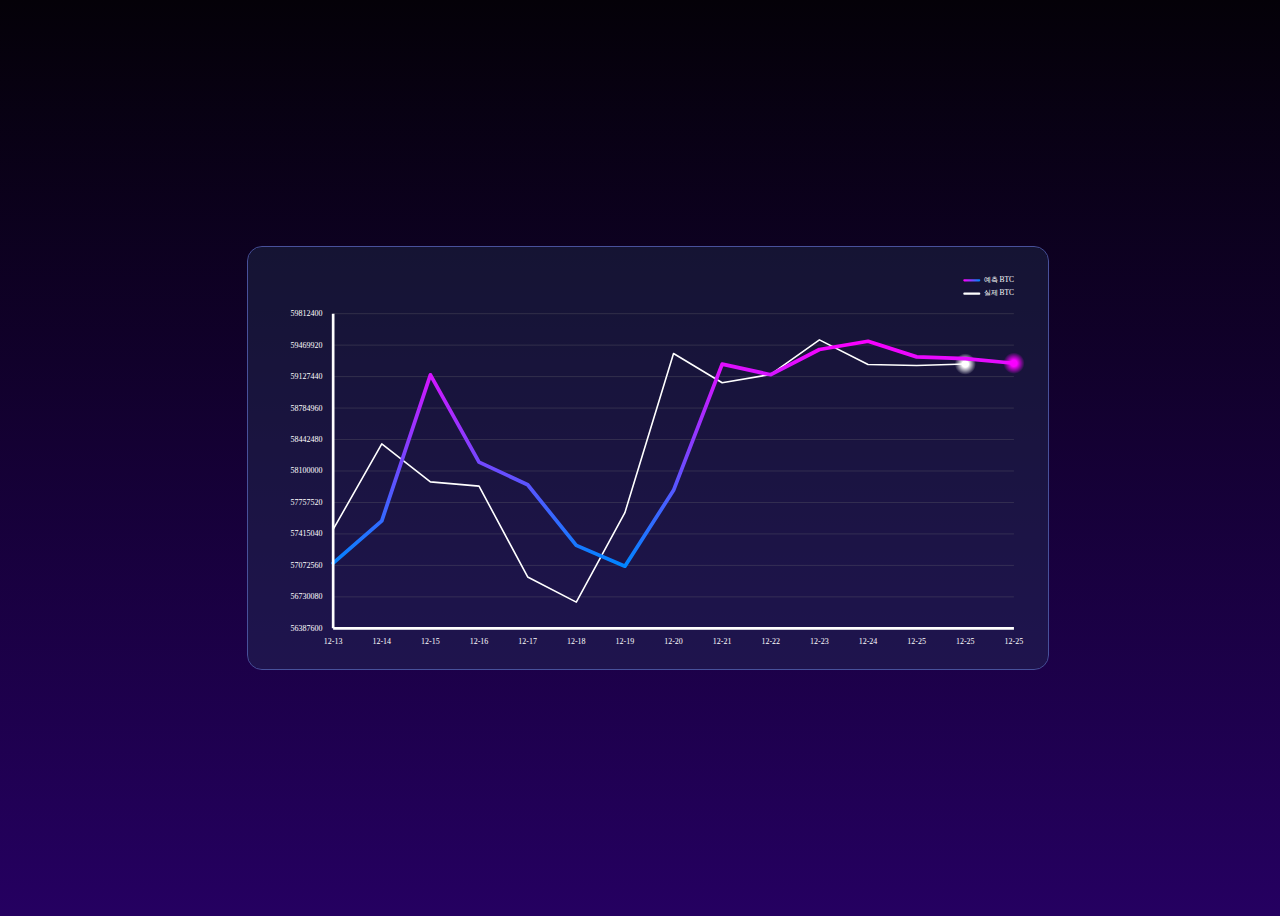
==== commit 08f7f239: "chart style 수정" ====
--- a/Chart/Line/drawLineWithJS/index.html
+++ b/Chart/Line/drawLineWithJS/index.html
@@ -15,20 +15,20 @@
       }
       .container {
         width: 800px;
+        overflow: hidden;
         border-radius: 15px;
         border: 1px solid #48519b;
-        background-color: rgba(37, 57, 88, 0.35);
+        /* background-color: rgba(37, 57, 88, 0.35); */
       }
     </style>
   </head>
   <body>
-    <div id="chart" class="container"></div>
+    <div>
+      <div id="chart" class="container"></div>
+    </div>
   </body>
   <script src="./Chart.js"></script>
   <script>
-    let testMax = 50000;
-    let testMin = 30000;
-
     let arr = [
       49240292.0, 49959348.0, 49415788.0, 49089796.0, 49993528.0, 50756712.0,
       50458944.0, 49985408.0, 49682928.0, 50174952.0, 50837048.0, 50443024.0,
@@ -46,6 +46,10 @@
       56673000, 57647000, 59379000, 59060000, 59151000, 59527000, 59259000,
       59248000, 59264000,
     ];
+
+    let testMax = Math.max(...arr);
+    let testMin = Math.min(...arr);
+
     let labels = [
       '11-20',
       '11-21',
@@ -171,6 +175,7 @@
       },
       datas: testDataList,
       labels: labels,
+      backgroundColor: 'rgba(37, 57, 88, 0.35)',
       zoom: true,
       showDataCount: 15,
       showLabelCount: 15,
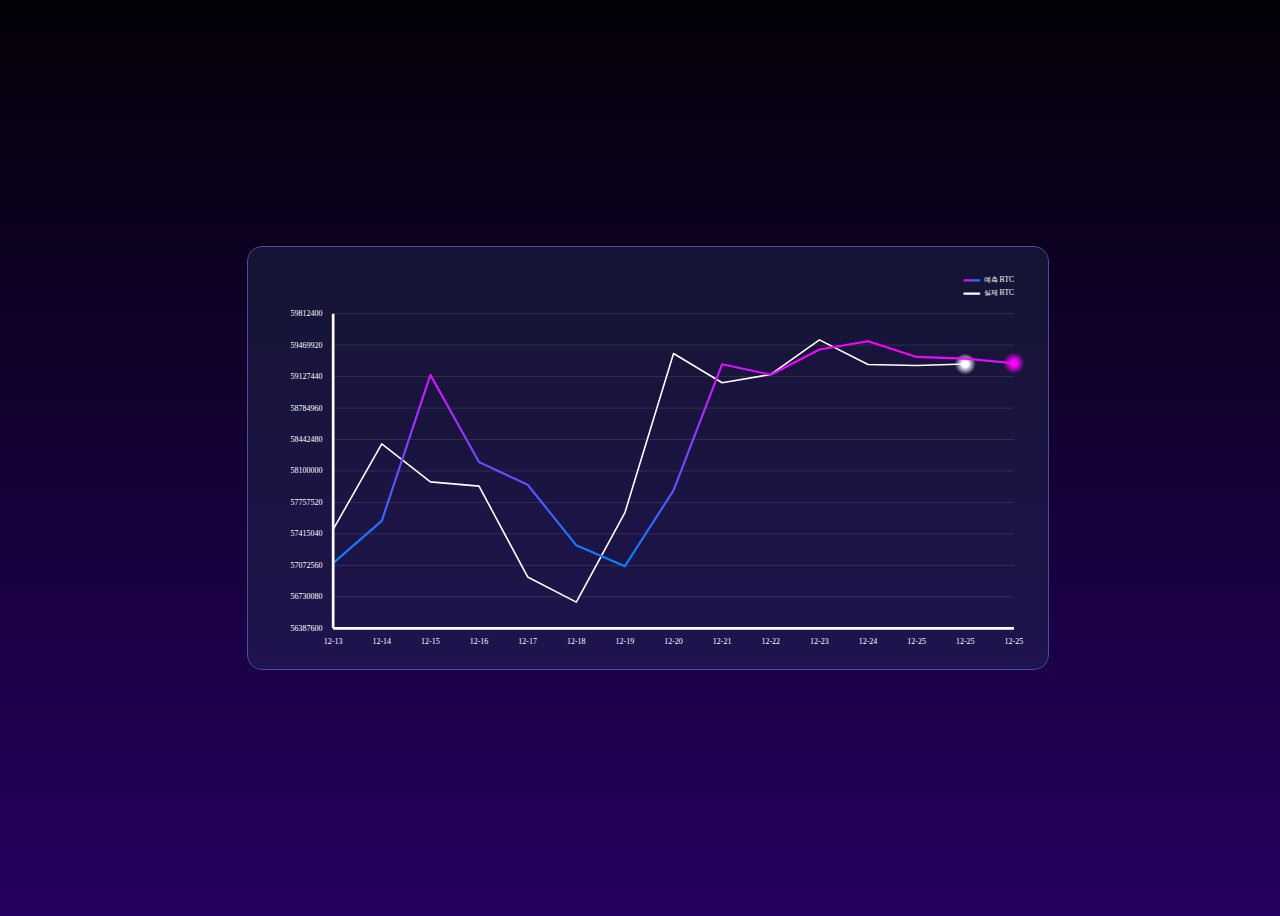
==== commit 4622fa16: "chart line에 custom color 기능 수정" ====
--- a/Chart/Line/drawLineWithJS/index.html
+++ b/Chart/Line/drawLineWithJS/index.html
@@ -109,7 +109,6 @@
             ns,
             'linearGradient'
           );
-          linearGradientTag.setAttribute('gradientTransform', 'rotate(90)');
 
           const linearStop1 = document.createElementNS(ns, 'stop');
           linearStop1.setAttribute('stop-color', '#FA00FF');
@@ -159,7 +158,7 @@
             legend: LegendGradientTag,
           };
         },
-        width: 7,
+        width: 4,
         data: arr,
         min: testMin,
         max: testMax,
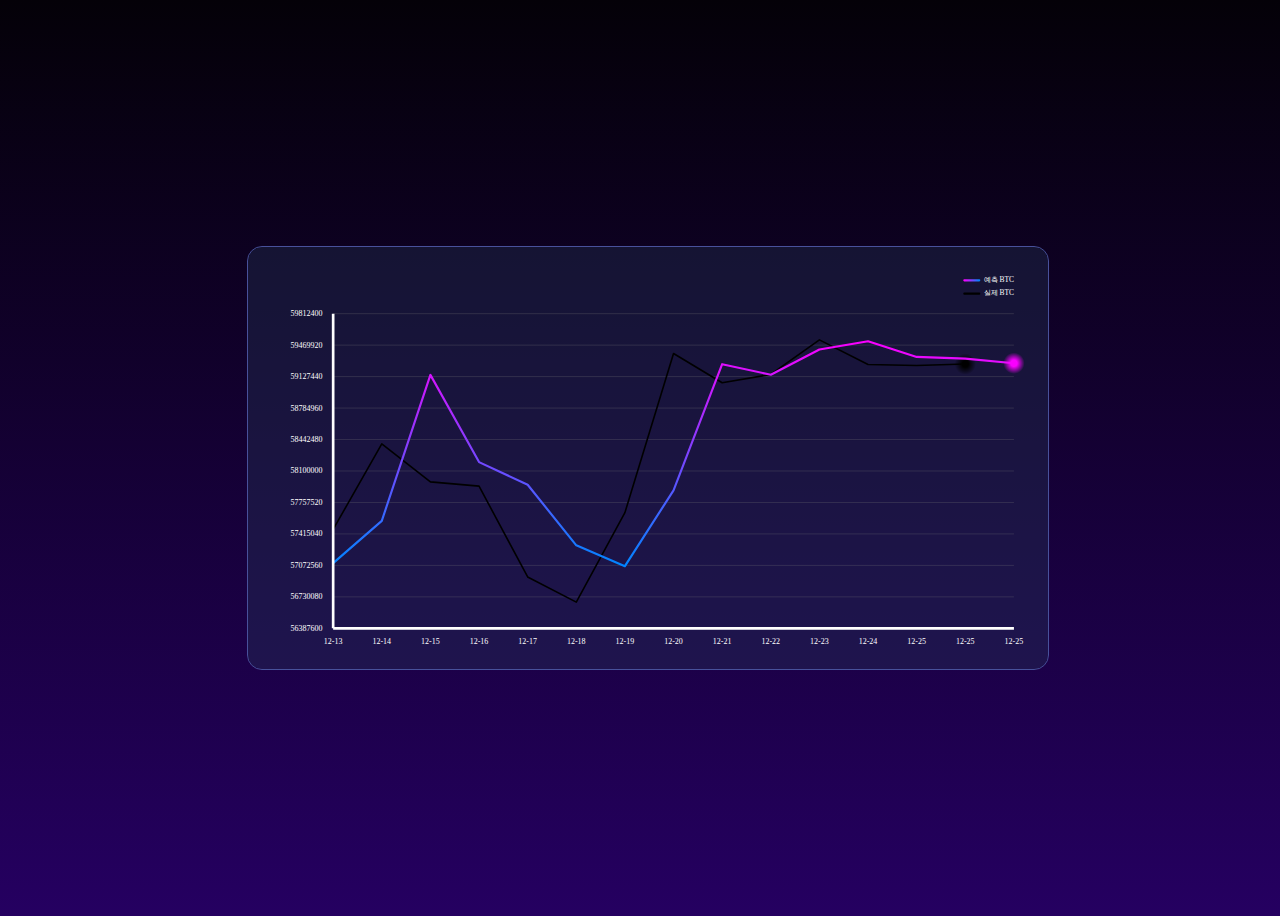
==== commit e86a8ff1: "color 적용 안되는 오류 수정" ====
--- a/Chart/Line/drawLineWithJS/index.html
+++ b/Chart/Line/drawLineWithJS/index.html
@@ -94,7 +94,7 @@
     const testDataList = [
       {
         label: '실제 BTC',
-        color: '#fff',
+        color: '#000',
         width: 3,
         data: arr2,
         min: testMin,
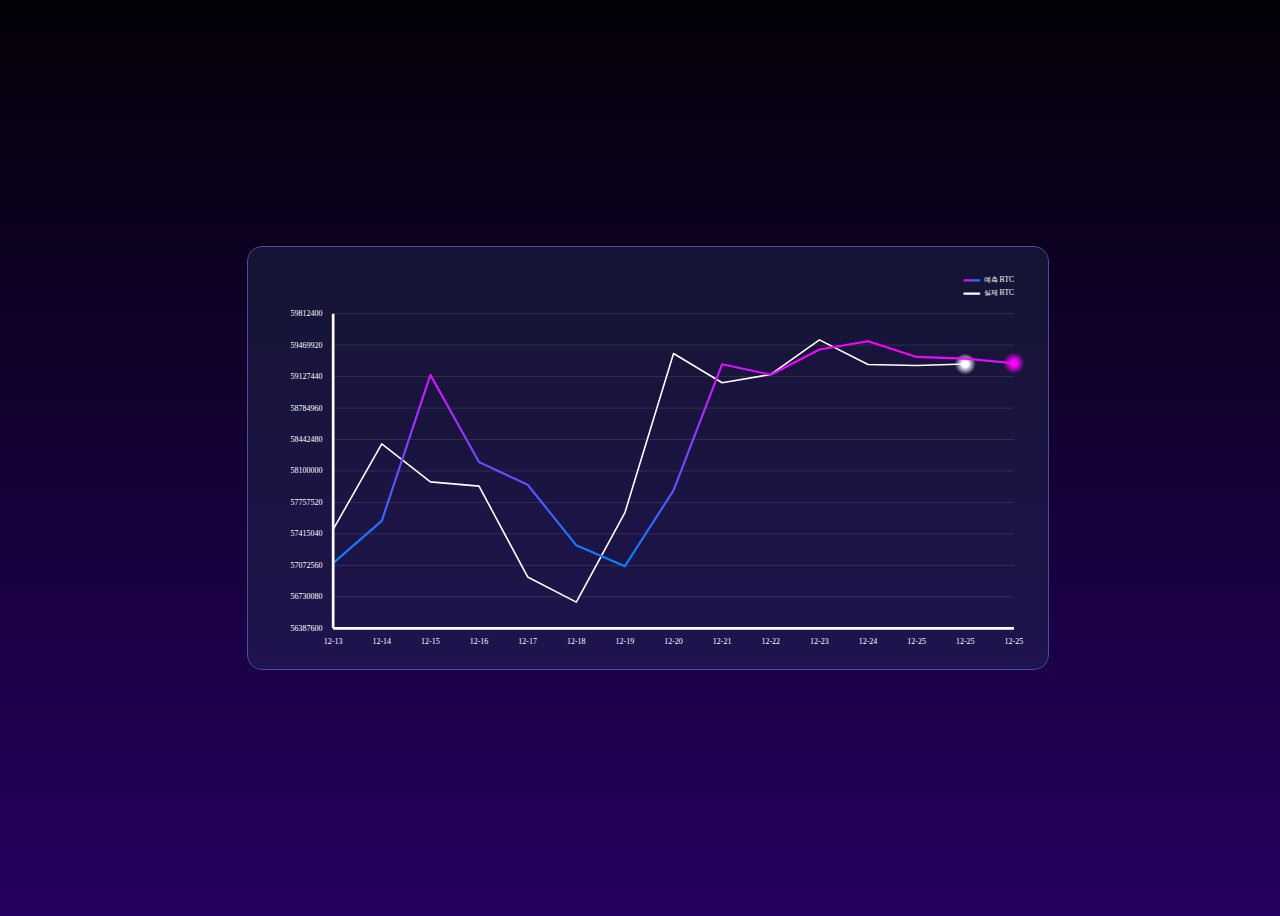
==== commit c94067aa: "chart hover시 point toast 기능 추가" ====
--- a/Chart/Line/drawLineWithJS/index.html
+++ b/Chart/Line/drawLineWithJS/index.html
@@ -94,7 +94,7 @@
     const testDataList = [
       {
         label: '실제 BTC',
-        color: '#000',
+        color: '#fff',
         width: 3,
         data: arr2,
         min: testMin,
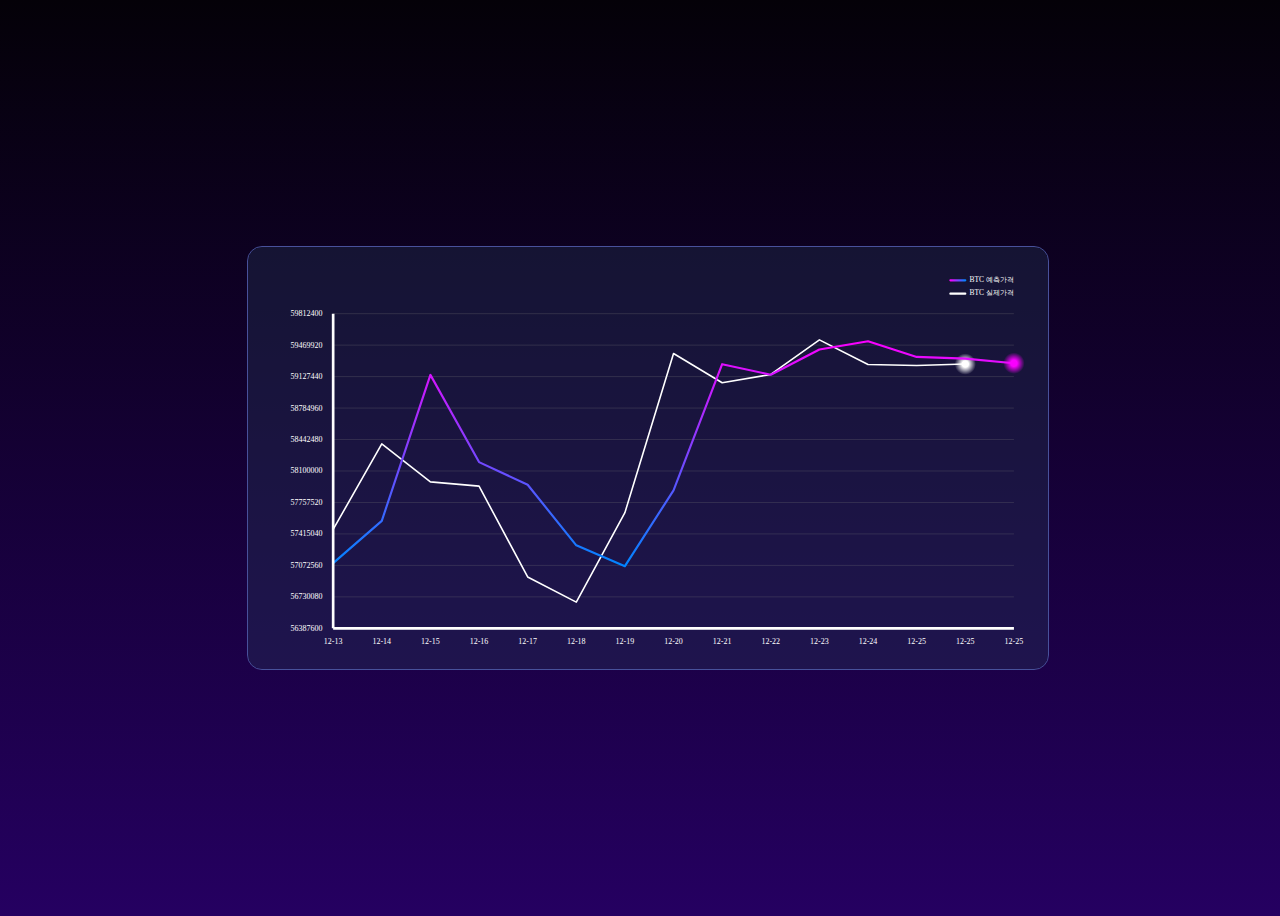
==== commit 8902ff95: "chart hover시 card 생성 기능 추가" ====
--- a/Chart/Line/drawLineWithJS/index.html
+++ b/Chart/Line/drawLineWithJS/index.html
@@ -20,12 +20,59 @@
         border: 1px solid #48519b;
         /* background-color: rgba(37, 57, 88, 0.35); */
       }
+      .flowbit_card {
+        background: linear-gradient(
+          107deg,
+          rgba(250, 0, 255, 0.48) -36.41%,
+          rgba(72, 81, 155, 0.78) 75.37%
+        );
+        padding: 10px 15px;
+        border-radius: 8px;
+
+        font-size: 12px;
+        color: white;
+      }
+      .flowbit_card-contents {
+        display: flex;
+        flex-direction: column;
+        gap: 8px;
+      }
+      .flowbit_card-content {
+        display: flex;
+        flex-direction: column;
+        gap: 4px;
+      }
+      .flowbit_card-labels {
+        display: flex;
+        gap: 12px;
+      }
+      .flowbit_card-label {
+        display: flex;
+        flex-direction: column;
+        gap: 3px;
+      }
+      .flowbit_card-label > span {
+        font-weight: 300;
+      }
+      .flowbit_card-label > strong {
+        font-weight: 700;
+      }
+      .flowbit_card-content > span {
+        font-weight: 400;
+      }
+      .flowbit_card-content b {
+        font-weight: 600;
+      }
+      .flowbit_card-content .green {
+        color: #00ff29;
+      }
+      .flowbit_card-content .red {
+        color: #f00;
+      }
     </style>
   </head>
   <body>
-    <div>
-      <div id="chart" class="container"></div>
-    </div>
+    <div id="chart" class="container"></div>
   </body>
   <script src="./Chart.js"></script>
   <script>
@@ -93,7 +140,7 @@
 
     const testDataList = [
       {
-        label: '실제 BTC',
+        label: 'BTC 실제가격',
         color: '#fff',
         width: 3,
         data: arr2,
@@ -101,7 +148,7 @@
         max: testMax,
       },
       {
-        label: '예측 BTC',
+        label: 'BTC 예측가격',
         customColor: (create) => {
           let ns = 'http://www.w3.org/2000/svg';
           // line
@@ -175,6 +222,8 @@
       datas: testDataList,
       labels: labels,
       backgroundColor: 'rgba(37, 57, 88, 0.35)',
+      hoverCardBackgroundColor:
+        'linear-gradient(107deg, rgba(250, 0, 255, 0.48) -36.41%, rgba(72, 81, 155, 0.78) 75.37%)',
       zoom: true,
       showDataCount: 15,
       showLabelCount: 15,
